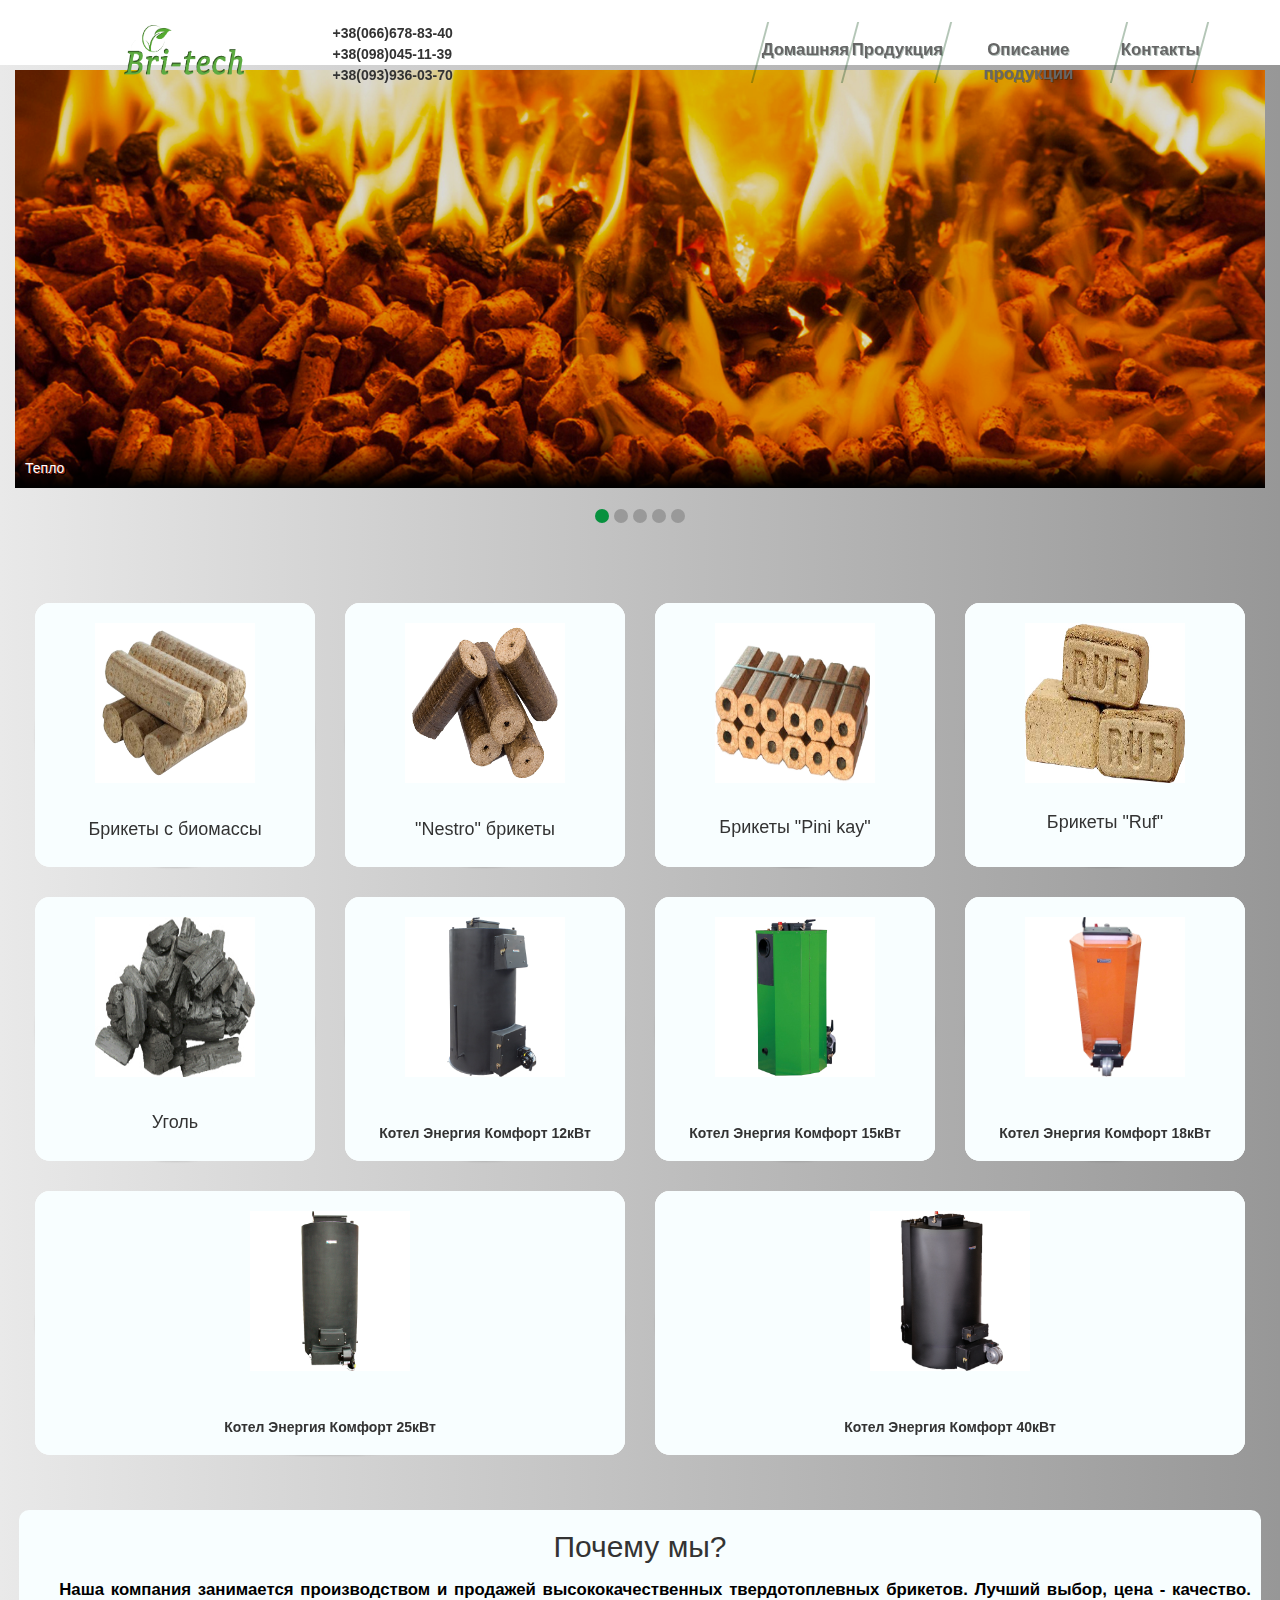
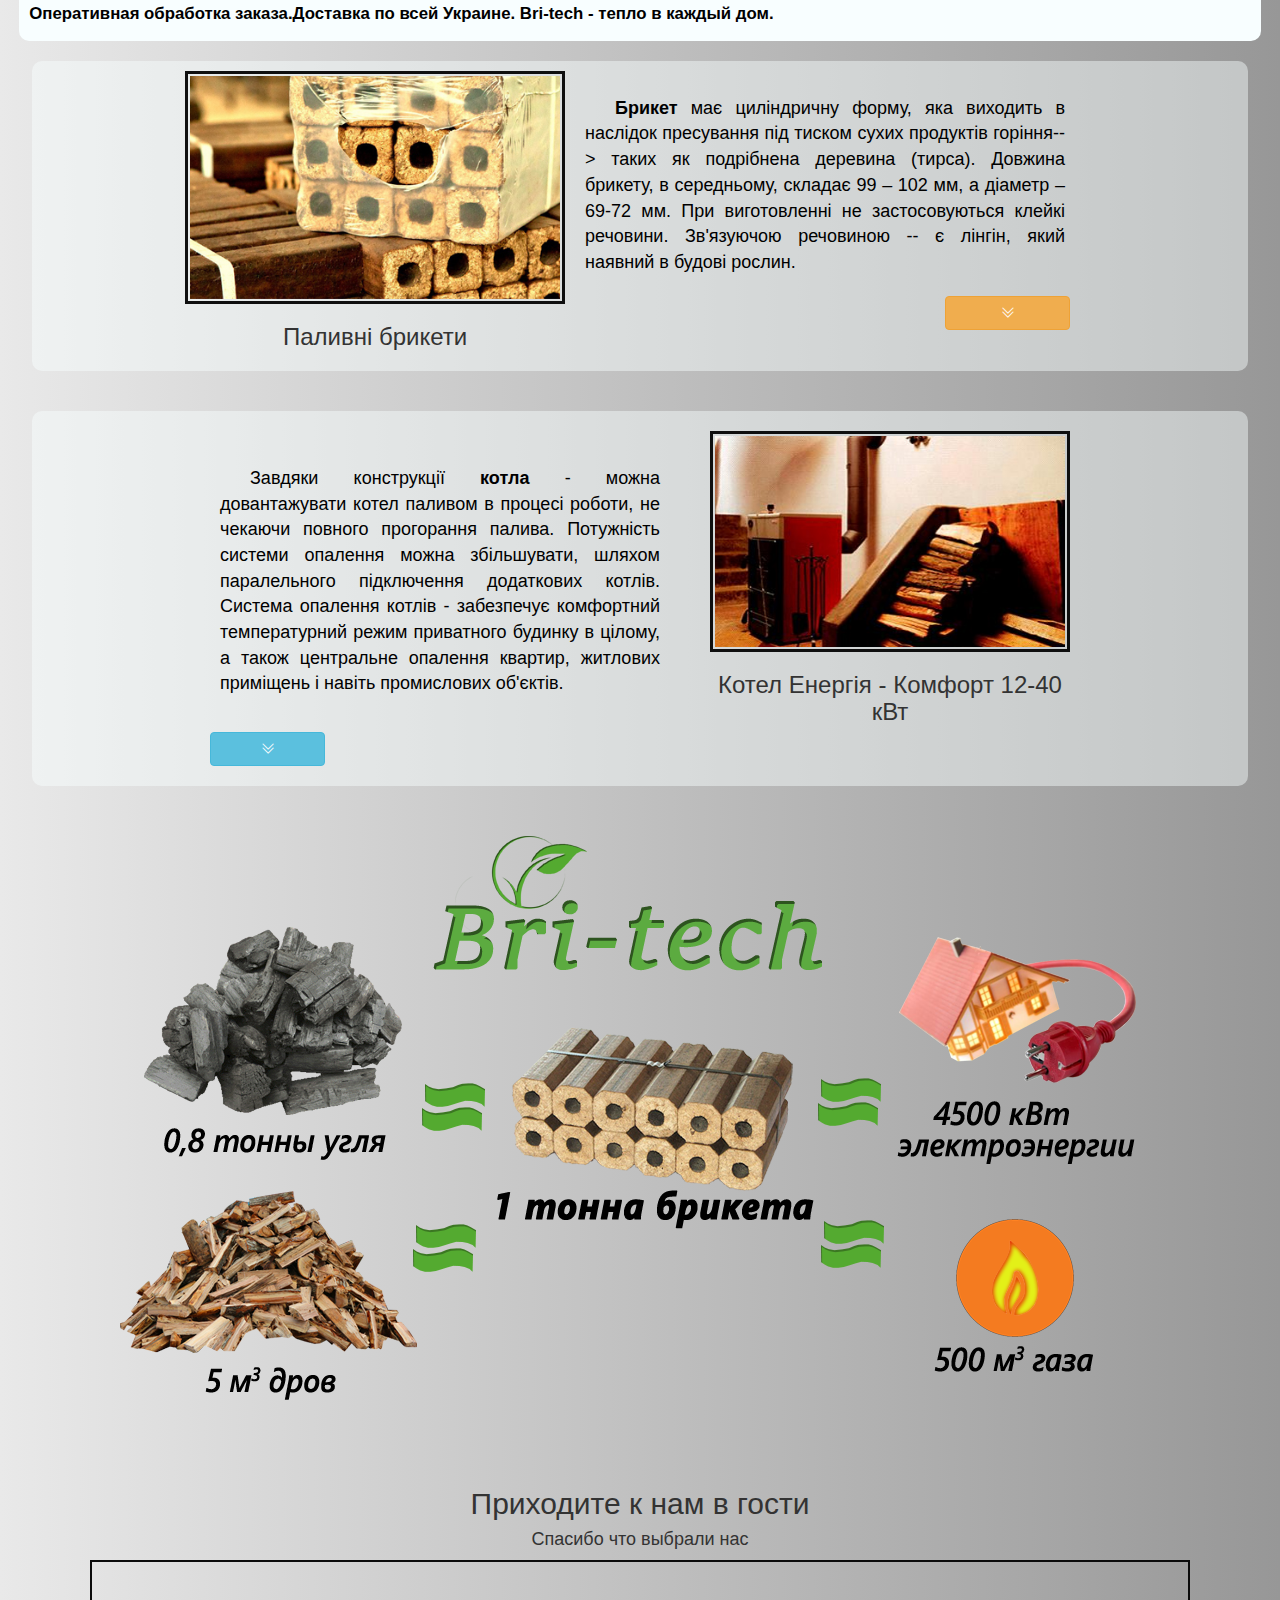
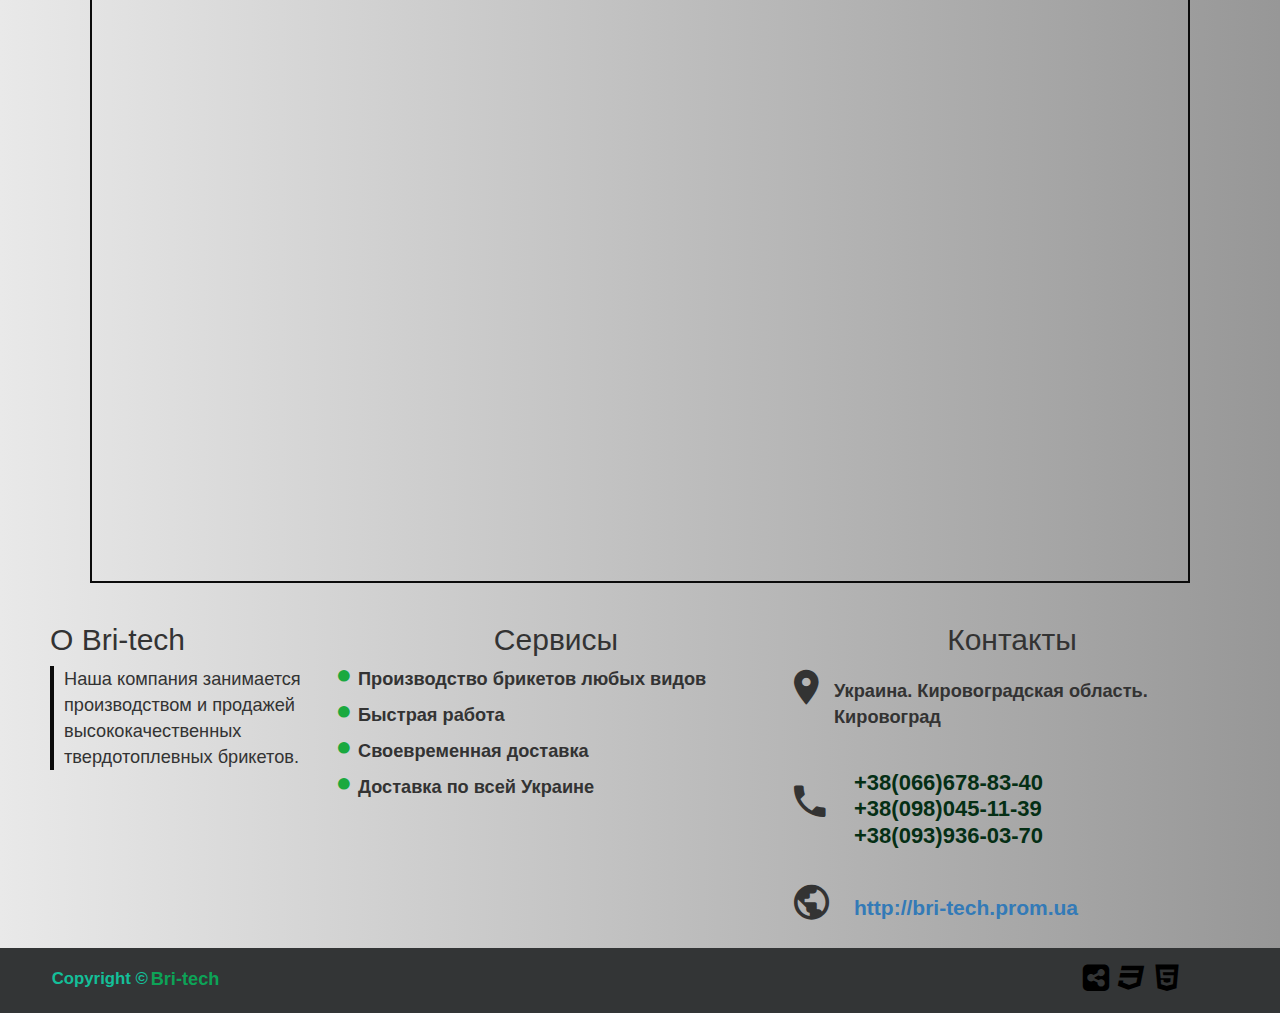
==== Bri-tech/Bri-tech/Main.html @ d2400238 "Add adaptive design" ====
<!DOCTYPE html>
<html lang="en">
<head>
    <meta charset="UTF-8">
    <title>Топливные брикеты Bri-tech</title>
    <link rel="shortcut icon" href="Images/icon.png" type="image/png">
	<meta name="viewport" content="width=device-width, initial-scale=1.0">
    <link rel="stylesheet" href="css/bootstrap.min.css"/>
    <link rel="stylesheet" href="css/Main.css"/>
    <link rel="stylesheet" href="darkassets/css/icons.css">
    <link rel="stylesheet" href="css/animate.min.css">
    <link rel="stylesheet" href="css/Slaiders.css">
    <script src="Scripts/jquery-3.1.0.min.js"></script>
    <script src="Scripts/jquery.easing.1.3.js"></script>
    <script src="Scripts/jquery.skitter.min.js"></script>
    <script src="Scripts/scripts.js" type="text/javascript"></script>


</head>
<body>
<div class="HeaderContainer" id="head">
    <div class="container Elements">
        <div class="logo col-lg-offset-1 col-md-offset-1  col-sm-offset-1 col-xs-3 col-sm-1 col-md-1 col-lg-1">
            <img src="Images/templatemo_logo.png" height="135" width="389"/>
        </div>
        <div class="PhoneNumb col-lg-offset-1 col-md-offset-1 col-xs-offset-1 col-sm-offset-2 col-xs-5 col-sm-5 col-md-2 col-lg-3">
            <p>+38(066)678-83-40</p>
            <p>+38(098)045-11-39</p>
            <p>+38(093)936-03-70</p>
        </div>
        <div class="Menu col-lg-offset-1 col-md-offset-1 col-sm-offset-1 col-xs-2 col-sm-2 col-md-5 col-lg-5">
            <section class="fancy">
                <nav id="fun1">
                    <ul>
                        <li><a href="#" title="Home" onclick="ShowScroll(head)">Домашняя</a></li>
                        <li><a href="#" title="Blog" onclick="ShowScroll(AllSalesObjects)">Продукция</a></li>
                        <li><a href="#" title="Work" onclick="ShowScroll(briketdescription)">Описание продукции</a></li>
                        <li><a href="#" title="Resources" onclick="ShowScroll(Contacts)">Контакты</a></li>
                    </ul>
                </nav>
            </section>
            <div class="minNavbar col-xs-offset-8 col-sm-offset-9">
                <i class="zmdi zmdi-menu"></i>
                <ul class="menu__drop">
                    <a href="#" title="Home" onclick="ShowScroll(head)">Домашняя</a>
                    <a href="#" title="Blog" onclick="ShowScroll(AllSalesObjects)">Продукция</a>
                    <a href="#" title="Work" onclick="ShowScroll(briketdescription)">Описание</a>
                    <a href="#" title="Resources" onclick="ShowScroll(Contacts)">Контакты</a>
                </ul>
            </div>
        </div>
    </div>
</div>
<div class="container">
    <div class="skitter skitter-large with-dots">
        <ul>
            <li>
                <a href="#cut">
                    <img src="Images/slider1.jpg" class="cut"/>
                </a>
                <div class="label_text">
                    <p>
                        Тепло
                    </p>
                </div>
            </li>
            <li>
                <a href="#swapBlocks">
                    <img src="Images/slider2.jpg"
                         class="swapBlocks"/>
                </a>
                <div class="label_text">
                    <p>
                        Экономия
                    </p>
                </div>
            </li>
            <li>
                <a href="#swapBarsBack">
                    <img src="Images/slider3.jpg" class="swapBarsBack"/>
                </a>
                <div class="label_text">
                    <p>
                        Качество
                    </p>
                </div>
            </li>
            <li>
                <a href="#swapBlocks">
                    <img src="Images/slider4.jpg"
                         class="cut"/>
                </a>
                <div class="label_text">
                    <p>
                        Вменяемая цена
                    </p>
                </div>
            </li>
            <li>
                <a href="#swapBarsBack">
                    <img src="Images/slider8.jpg" class="swapBarsBack"/>
                </a>
                <div class="label_text">
                    <p>
                        Своевременная доставка
                    </p>
                </div>
            </li>
        </ul>
    </div>
</div>
<div class="IconContainer fadeInDown animated" id="AllSalesObjects">
    <div class="IconPicture">
        <div class="ch-item">
            <div class="ch-info-wrap">
                <div class="ch-info">
                    <div class="ch-info-front">
                        <div class="Beforehover">
                            <div class="ImageS">
                                <img class="jpg" src="Images/bricks1.jpg"/></div>
                            <div class="TextS">
                                <h4>Брикеты с биомассы</h4>
                            </div>
                        </div>
                    </div>
                    <div class="ch-info-back">
                        <h3>Брикеты с биомассы</h3>
                        <p>Длина брикета - 150 мм. Диаметр - 50мм. Влажность - 13-14% Зольность - 3.5% Плотность - 1,2
                            тонн/м3 Теплотворная способность 1 кг - 4.6 кВт/час </p>
                    </div>
                </div>
            </div>
        </div>

    </div>
    <div class="IconPicture">
        <div class="ch-item">
            <div class="ch-info-wrap">
                <div class="ch-info">
                    <div class="ch-info-front">
                        <div class="Beforehover">
                            <div class="ImageS">
                                <img class="jpg" src="Images/bricks2.jpg"/></div>
                            <div class="TextS">
                                <h4>"Nestro" брикеты</h4>
                            </div>
                        </div>
                    </div>
                    <div class="ch-info-back">
                        <h3>"Nestro" брикеты</h3>
                        <p>Брикет древсный Нестро (Nestro) ДУБ 80 %, 20 % хвоя. Диаметр: 70 мм Длина: 5-20 см Зольность:
                            1,3 % Влажность: 8 % Теплота сгорания: 4300-5000 Ккал/кг Материал: Дерево (Дуб 80%, хвоя 20
                            %) Фасовка: мешки по 30 кг.</p>
                    </div>
                </div>
            </div>
        </div>
    </div>
    <div class="IconPicture">
        <div class="ch-item">
            <div class="ch-info-wrap">
                <div class="ch-info">
                    <div class="ch-info-front">
                        <div class="Beforehover">
                            <div class="ImageS">
                                <img class="jpg" src="Images/bricks3.jpg"/></div>
                            <div class="TextS">
                                <h4>Брикеты "Pini kay"</h4>
                            </div>
                        </div>
                    </div>
                    <div class="ch-info-back">
                        <h3>Брикеты Pini kay</h3>
                        <p>Брикет древсный пини-кей (pini-kay) Диаметр: 60 мм Длина: 15-20 см Зольность: 1 % Влажность:
                            7,3 % Теплота сгорания: 4500-5000 Ккал/кг Материал: Дерево (дуб+ясень) Фасовка: Поддон 910
                            кг</p>
                    </div>
                </div>
            </div>
        </div>
    </div>
    <div class="IconPicture">
        <div class="ch-item">
            <div class="ch-info-wrap">
                <div class="ch-info">
                    <div class="ch-info-front">
                        <div class="Beforehover">
                            <div class="ImageS">
                                <img class="jpg" src="Images/bricks4.jpg"/></div>
                            <div class="TextS">
                                <h4>Брикеты "Ruf"</h4>
                            </div>
                        </div>
                    </div>
                    <div class="ch-info-back">
                        <h3>Брикеты "Ruf"</h3>
                        <p>Топливный брикет RUF — евродрова («кирпичик»). Размеры: 155 x 65 x 105 мм. Влажность: 8-10%.
                            Зольность: менее 1%. Теплотворность: 4200 Ккал/кг.</p>
                    </div>
                </div>
            </div>
        </div>
    </div>
    <div class="IconPicture">
        <div class="ch-item">
            <div class="ch-info-wrap">
                <div class="ch-info">
                    <div class="ch-info-front">
                        <div class="Beforehover">
                            <div class="ImageS">
                                <img class="jpg" src="Images/bricks5.jpg"/></div>
                            <div class="TextS">
                                <h4>Уголь</h4>
                            </div>
                        </div>
                    </div>
                    <div class="ch-info-back">
                        <h3>Уголь</h3>
                        <p>Уголь антрацит по 30 кг.</p>
                    </div>
                </div>
            </div>
        </div>
    </div>
    <div class="IconPicture">
        <div class="ch-item">
            <div class="ch-info-wrap">
                <div class="ch-info">
                    <div class="ch-info-front">
                        <div class="Beforehover">
                            <div class="ImageS">
                                <img class="jpg" src="Images/bricks6.jpg"/></div>
                            <div class="TextS">
                                <h5 style="font-weight: 600">Котел Энергия Комфорт 12кВт</h5>
                            </div>
                        </div>
                    </div>
                    <div class="ch-info-back">
                        <h3>Котел Энергия Комфорт 12 кВт</h3>
                        <p>Cверх длительное горение на одной загрузке(до 20 суток). Непрерывность процесса горения при
                            дозагрузке топлива. Розжиг котла - один раз в сезон. Простота монтажа и обслуживания.
                            Электронное управление процессом горения.</p>
                    </div>
                </div>
            </div>
        </div>
    </div>
    <div class="IconPicture">
        <div class="ch-item">
            <div class="ch-info-wrap">
                <div class="ch-info">
                    <div class="ch-info-front">
                        <div class="Beforehover">
                            <div class="ImageS">
                                <img class="jpg" src="Images/bricks7.jpg"/></div>
                            <div class="TextS">
                                <h5 style="font-weight: 600">Котел Энергия Комфорт 15кВт</h5>
                            </div>
                        </div>
                    </div>
                    <div class="ch-info-back">
                        <h3>Котел Энергия Комфорт 15 кВт</h3>
                        <p>Cверх длительное горение на одной загрузке(до 20 суток). Непрерывность процесса горения при
                            дозагрузке топлива. Розжиг котла - один раз в сезон. Простота монтажа и обслуживания.
                            Электронное управление процессом горения.</p>
                    </div>
                </div>
            </div>
        </div>
    </div>
    <div class="IconPicture">
        <div class="ch-item">
            <div class="ch-info-wrap">
                <div class="ch-info">
                    <div class="ch-info-front">
                        <div class="Beforehover">
                            <div class="ImageS">
                                <img class="jpg" src="Images/bricks8.jpg"/></div>
                            <div class="TextS">
                                <h5 style="font-weight: 600">Котел Энергия Комфорт 18кВт</h5>
                            </div>
                        </div>
                    </div>
                    <div class="ch-info-back">
                        <h3>Котел Энергия Комфорт 18 кВт</h3>
                        <p>Cверх длительное горение на одной загрузке(до 20 суток). Непрерывность процесса горения при
                            дозагрузке топлива. Розжиг котла - один раз в сезон. Простота монтажа и обслуживания.
                            Электронное управление процессом горения.</p>
                    </div>
                </div>
            </div>
        </div>
    </div>
    <div class="IconPicture">
        <div class="ch-item">
            <div class="ch-info-wrap">
                <div class="ch-info">
                    <div class="ch-info-front">
                        <div class="Beforehover">
                            <div class="ImageS">
                                <img class="jpg" src="Images/bricks9.jpg"/></div>
                            <div class="TextS">
                                <h5 style="font-weight: 600">Котел Энергия Комфорт 25кВт</h5>
                            </div>
                        </div>
                    </div>
                    <div class="ch-info-back">
                        <h3>Котел Энергия Комфорт 25 кВт</h3>
                        <p>Cверх длительное горение на одной загрузке(до 20 суток). Непрерывность процесса горения при
                            дозагрузке топлива. Розжиг котла - один раз в сезон. Простота монтажа и обслуживания.
                            Электронное управление процессом горения.</p>
                    </div>
                </div>
            </div>
        </div>
    </div>
    <div class="IconPicture">
        <div class="ch-item">
            <div class="ch-info-wrap">
                <div class="ch-info">
                    <div class="ch-info-front">
                        <div class="Beforehover">
                            <div class="ImageS">
                                <img class="jpg" src="Images/bricks10.jpg"/></div>
                            <div class="TextS">
                                <h5 style="font-weight: 600">Котел Энергия Комфорт 40кВт</h5>
                            </div>
                        </div>
                    </div>
                    <div class="ch-info-back">
                        <h3>Котел Энергия Комфорт 40 кВт</h3>
                        <p>Cверх длительное горение на одной загрузке(до 20 суток). Непрерывность процесса горения при
                            дозагрузке топлива. Розжиг котла - один раз в сезон. Простота монтажа и обслуживания.
                            Электронное управление процессом горения.</p>
                    </div>
                </div>
            </div>
        </div>
    </div>
</div>
<div class="AboutUs fadeInDown animated">
    <h2 class="text-center">Почему мы?</h2>
    <p>Наша компания занимается производством и продажей высококачественных твердотоплевных брикетов.
        Лучший выбор, цена - качество.
        Оперативная обработка заказа.Доставка по всей Украине.
        Bri-tech - тепло в каждый дом. </p>
</div>
<div class="briketDescription" id="briketdescription">
    <div class="BriketsImage slideInUp animated">
        <img class="img-responsive details-phone" src="Images/DescriptionImage1.jpg" alt="">
        <h3 class="text-center">Паливні брикети</h3>
    </div>
    <div class="BriketsText slideInUp animated">
        <p><b>Брикет</b> має циліндричну форму, яка виходить в наслідок пресування під тиском сухих продуктів горіння-->
            таких як подрібнена деревина (тирса). Довжина брикету, в середньому, складає 99 – 102 мм, а діаметр – 69-72
            мм. При виготовленні не застосовуються клейкі речовини. Зв'язуючою речовиною -- є лінгін, який наявний в
            будові рослин.</p>
        <button class="btn btn-icon waves-effect waves-light btn-warning m-b-5 col-md-3 col-lg-3 col-xs-3 col-sm-3"
                id="View1" onclick="BrReadMore()"><i
                class="ti-angle-double-down"></i></button>
    </div>
    <div class="BriketsMoreText" id="briketsmoretext">

    </div>
</div>
<div class="boilerDescription" id="boilerdescription">
    <div class="boilerImage">
        <img class="img-responsive details-phone" src="Images/DescriptionImage2.jpg" alt="">
        <h3 class="text-center">Котел Енергія - Комфорт 12-40 кВт</h3>
    </div>
    <div class="boilerText">
        <p>Завдяки конструкції <b>котла</b> - можна довантажувати котел паливом в процесі роботи, не чекаючи повного
            прогорання палива. Потужність системи опалення можна збільшувати, шляхом паралельного підключення додаткових
            котлів. Система опалення котлів - забезпечує комфортний температурний режим приватного будинку в цілому,
            а також центральне опалення квартир, житлових приміщень і навіть промислових об'єктів.</p>
        <button class="btn btn-info btn-bordred waves-effect w-md waves-light m-b-5 col-md-3 col-lg-3 col-xs-3 col-sm-3"
                id="BlView1" onclick="BlReadMore()"><i
                class="ti-angle-double-down"></i></button>
    </div>

    <div class="boilerMoreText" id="boilersmoretext">

    </div>
</div>
<div class="BanerContainer">
    <div class="">
        <img class="img-responsive" src="Images/Bri-Banner.png"/>
    </div>
</div>
<!--<div class="VideoContainer">-->
<!--<div class="embed-responsive embed-responsive-4by3">-->
<!--<iframe class="YoutubeContainer embed-responsive-item" src="https://www.youtube.com/embed/JbCjSJobhzc" frameborder="0" allowfullscreen></iframe>-->
<!--</div>-->
<!--</div>-->
<div class="MapContainer">
    <h2 class="text-center" style="margin-top: 20px;">Приходите к нам в гости</h2>
    <h4 class="text-center"> Спасибо что выбрали нас
    </h4>
    <div class="map-responsive">
        <iframe src="https://www.google.com/maps/embed?pb=!1m21!1m12!1m3!1d1779.9159794539555!2d32.21254065268056!3d48.517573879280405!2m3!1f0!2f0!3f0!3m2!1i1024!2i768!4f13.1!4m6!3e6!4m0!4m3!3m2!1d48.5172758!2d32.213404499999996!5e1!3m2!1sru!2sua!4v1506023412705"
                width="600" height="450" frameborder="0" style="border:0" allowfullscreen></iframe>
    </div>
</div>
<div class="Contacts" id="Contacts">
    <div class="Ft1">
        <h2 class="text-left">О Bri-tech</h2>
        <p style="border-left: 4px solid #0b0b0b; padding-left: 10px; font-size: 1.3em">Наша компания занимается производством и
            продажей высококачественных твердотоплевных брикетов.</p>
    </div>
    <div class="Ft2">
        <h2 class="text-center">Сервисы</h2>
        <i class="zmdi zmdi-circle" style="color: #1aa93f"></i>
        <p class="Ft2Text">Производство брикетов любых видов</p>
        <i class="zmdi zmdi-circle" style="color: #1aa93f"></i>
        <p class="Ft2Text">Быстрая работа</p>
        <i class="zmdi zmdi-circle" style="color: #1aa93f"></i>
        <p class="Ft2Text">Своевременная доставка</p>
        <i class="zmdi zmdi-circle" style="color: #1aa93f"></i>
        <p class="Ft2Text">Доставка по всей Украине</p>
    </div>
    <div class="Ft3">
        <h2 class="text-center">Контакты</h2>
        <i class="zmdi zmdi-pin" style="font-size: 3em"></i>
        <p class="Ft3Text">Украина. Кировоградская область. Кировоград</p>
        <i class="zmdi zmdi-phone" style="font-size: 3em; margin-top: 40px;"></i>
        <p style=" font-weight: 700; font-size: 22px; color:#052f15;  margin-left: 60px; margin-top:-55px;"> +38(066)678-83-40 </p>
        <p style="font-weight: 700; font-size: 22px; color:#052f15;  margin-left: 60px; margin-top:-15px"> +38(098)045-11-39 </p>
        <p style="font-weight: 700; font-size: 22px; color:#052f15;  margin-left: 60px; margin-top:-15px"> +38(093)936-03-70 </p>
        <i class="zmdi zmdi-globe" style="font-size: 3em; margin-top: 20px;"></i><a href="http://bri-tech.prom.ua"><p
            class="Ft3Atag"> http://bri-tech.prom.ua</p></a>

    </div>
</div>
<div class="footer">
    <div class=" text-left col-md-offset-1 col-md-5 col-lg-offset-1 col-lg-5 col-sm-offset-1 col-sm-6 col-xs-offset-2 col-xs-5 ">
        <p class="FooterPtag"> Copyright © </p> <a href="http://bri-tech.kr.ua"><p
            class="FooterAtag"> Bri-tech</p></a>
    </div>
    <div class="FooterIcons col-md-offset-4 col-md-2 col-lg-offset-4 col-lg-2 col-sm-offset-2 col-sm-3 col-xs-5 ">
        <i class="ti-sharethis-alt"></i>
        <i class="ti-css3"></i>
        <i class="ti-html5"></i>
    </div>
</div>
</body>
</html>
---- Bri-tech/Bri-tech/css/Main.css ----
body {
    background: linear-gradient(-90deg, #979797, #e9e9e9); /* Standard syntax */
    background-repeat: no-repeat;
}

/*.SlaiderContainer{*/
/*display: flex;*/
/*margin: 10px auto;*/
/*max-width: 1200px;*/
/*}*/

/*Brickets list*/
.ch-item {
    width: 100%;
    height: 100%;
    border-radius: 50%;
    position: relative;
    box-shadow: 0 1px 2px rgba(0, 0, 0, 0.1);
    cursor: default;
}

.ch-info-wrap {
    width: 100%;
    height: 100%;
    border-radius: 15px;
    perspective: 800px;
    transition: all 0.4s ease-in-out;
    top: 20px;
    left: 20px;
    background: #f9f9f9;
}

.ch-info {
    display: flex;
    justify-content: center;
    flex-flow: column;
    flex: 1 1 100%;
    border-radius: 15px;
    width: 100%;
    padding: 0;
    height: 100%;
    -webkit-transition: all 0.4s ease-in-out;
    -moz-transition: all 0.4s ease-in-out;
    -o-transition: all 0.4s ease-in-out;
    -ms-transition: all 0.4s ease-in-out;
    transition: all 0.4s ease-in-out;
    -webkit-transform-style: preserve-3d;
    -moz-transform-style: preserve-3d;
    -o-transform-style: preserve-3d;
    -ms-transform-style: preserve-3d;
    transform-style: preserve-3d;

}

.ch-info > div {
    display: block;
    position: absolute;
    width: 100%;
    height: 100%;
    border-radius: 15px;
    background-position: center center;

    -webkit-backface-visibility: hidden;
    -moz-backface-visibility: hidden;
    -o-backface-visibility: hidden;
    -ms-backface-visibility: hidden;
    backface-visibility: hidden;
}

.ch-info .ch-info-back {
    -webkit-transform: rotate3d(0, 1, 0, 180deg);
    -moz-transform: rotate3d(0, 1, 0, 180deg);
    -o-transform: rotate3d(0, 1, 0, 180deg);
    -ms-transform: rotate3d(0, 1, 0, 180deg);
    transform: rotate3d(0, 1, 0, 180deg);

    background: #1aa93f;
}

.ch-info h3 {
    color: #fff;
    text-transform: uppercase;
    letter-spacing: 2px;
    font-size: 14px;
    margin: 0 15px;
    padding: 20px 0 0 0;
    height: 90px;
    font-family: 'Open Sans', Arial, sans-serif;
    text-shadow: 0 0 1px #fff,
    0 1px 2px rgba(0, 0, 0, 0.3);
}

.ch-info p {
    color: #fff;
    padding: 10px 5px;
    font-style: italic;
    margin: 0 30px;
    font-size: 14px;
    border-top: 1px solid rgba(255, 255, 255, 0.5);
}

.ch-info p a {
    display: block;
    color: #fff;
    color: rgba(255, 255, 255, 0.7);
    font-style: normal;
    font-weight: 700;
    text-transform: uppercase;
    font-size: 9px;
    letter-spacing: 1px;
    padding-top: 4px;
    visibility: hidden;
    visibility: visible;
    font-family: 'Open Sans', Arial, sans-serif;
}

.ch-info p a:hover {
    color: #fff222;
    color: rgba(255, 242, 34, 0.8);
}

.ch-item:hover .ch-info {
    -webkit-transform: rotate3d(0, 1, 0, -180deg);
    -moz-transform: rotate3d(0, 1, 0, -180deg);
    -o-tranmsform: rotate3d(0, 1, 0, -180deg);
    -ms-transform: rotate3d(0, 1, 0, -180deg);
    transform: rotate3d(0, 1, 0, -180deg);
}

/*brickets list end */
.VideoContainer {

    margin-top: 20px;
}

.BanerContainer {
    display: flex;
    flex-direction: row;
    justify-content: center;
    margin: 30px auto;
}

.YoutubeContainer {
    display: flex;
    flex-direction: row;
    justify-content: center;
    padding: 1% 15%;
    height: 50%;
    max-height: 50%;
}

/*IconContainer start*/
.IconContainer {
    display: flex;
    flex-direction: row;
    justify-content: center;
    align-items: flex-start;
    flex-wrap: wrap;
    max-width: 1400px;
    height: auto;
    margin: 20px auto;
    padding: 20px;
}

.IconPicture {
    display: flex;
    justify-content: center;
    flex-flow: column;
    flex: 1 1 255px;
    background-color: #f8feff;
    border-radius: 15px;
    width: 255px;
    padding: 0;
    margin: 15px;
    height: 264px;
}

.Beforehover {
    display: flex;
    justify-content: center;
    flex-flow: column;
    flex: 1 1 100%;
    background-color: #f8feff;
    border-radius: 15px;
    width: 100%;
    padding: 0;
    height: 100%;
}

.ImageS {
    display: flex;
    justify-content: center;
    flex-grow: 8;
    padding-top: 20px;

}

.jpg {
    max-width: 160px;
    max-height: 160px;
}

.TextS {
    display: flex;
    justify-content: center;
    flex-grow: 2;

}

/*IconContainer end*/
/*about container start*/
.AboutUs {
    margin: 20px auto;
    display: flex;
    justify-content: center;
    flex-flow: column;
    width: 97%;
    font-size: 1.2em;
    font-weight: 600;
    /*margin:20px auto;*/
    border-radius: 10px;
    background-color: #f8feff;
}

.AboutUs p {
    text-indent: 30px;
    padding: 5px 10px;
    color: black;
    text-align: justify;

}

/*about container end*/
/*Description container start*/
.briketDescription {
    /*position: relative;*/
    display: flex;
    flex-direction: row;
    justify-content: center;
    align-content:space-around;
    flex-wrap:wrap;
    width: 95%;
    margin: auto;
    /*height: auto;*/
    /*overflow: hidden;*/
    /*min-height: 15em;*/
    /*margin: 20px auto;*/
    border-radius: 10px;
    background-color: rgba(248, 254, 255, 0.45);
}

.BriketsImage{
    flex-basis: 400px;
    padding: 10px;
}
.BriketsImage img{
    padding: 2px;
    border: 3px solid #0f0f0f;
}
.BriketsText{
    flex-basis: 500px;

}
.BriketsMoveText{
    font-size: 1.2em;
    padding:10px 30px;
}
.BriketsMoveText button{
    float: right;
    margin: 10px 30px;  }
.BriketsText button{
    float: right;
    margin: -15px 5px 5px 5px;

}
.boilerDescription {
    /*position: relative;*/
    display: flex;
    flex-direction: row-reverse;
    justify-content: center;
    align-content:space-around;
    flex-wrap:wrap;
    width: 95%;
    margin: 40px auto;
    /*height: auto;*/
    /*overflow: hidden;*/
    /*min-height: 15em;*/
    /*margin: 20px auto;*/
    border-radius: 10px;
    background-color: rgba(248, 254, 255, 0.45);
}

.boilerImage{
    flex-basis: 400px;
    padding: 20px;
}
.boilerImage img{
    padding: 2px;
    border: 3px solid #0f0f0f;
}
.boilerText{
    padding: 20px;
    text-align: justify;
    flex-basis: 500px;

}
.boilerText p{
    font-size: 18px;
    color: #440c11;
    margin: 30px 0;
}
.boilerMoveText{
    font-size: 1.2em;
    padding:10px 30px;
}
.boilerMoveText button{
    float: right;
    margin: 10px 30px;  }
.boilerMoveText button{
    float: right;
    margin: -15px 5px 5px 5px;

}
.BriketsText p{
    font-size: 18px;
    color: #999999;
    margin: 30px 0;
}
/*.boilerMoveText p{*/
    /*font-size: 18px;*/
    /*color: #999999;*/
    /*margin: 30px 0;*/
/*}*/

.minimize {

    height: 55%;
    position: absolute;
    top: 0;
}

.briketDescription p {
    text-indent: 30px;
    padding: 5px 10px;
    color: black;
    text-align: justify;
}

.briketDescription {
    padding-right: 30px;
    font-weight: 400;
    text-align: justify;

}
.boilerDescription p {
    text-indent: 30px;
    padding: 5px 10px;
    color: black;
    text-align: justify;
}

.briketDescription {
    padding-right: 30px;
    font-weight: 400;
    text-align: justify;

}
.Title {
    font-weight: 700;
}

/*Description container end*/

.ButtonView {
    margin-left: 86%;
}

.Contacts {
    padding: 5px 40px;
    display: flex;
    flex-direction: row;
    flex-wrap: wrap;
    justify-content: center;
    flex: 1 1 100%;

}

.Ft1 {
    flex: 2 1 150px;
    margin: 10px;
}

.Ft2 {
    font-weight: 700;
    flex: 4 1 200px;
    margin: 10px;
}

.Ft3 {
    flex: 4 1 200px;
    margin: 10px;
}

.Ft2Text {
    font-size: 1.3em;
    margin-left: 20px;
    margin-top: -20px;
}

.Ft3Text {
    font-size: 1.3em;
    font-weight: 700;
    margin-left: 40px;
    margin-top: -30px;
}

.Ft3Atag {
    margin-left: 60px;
    margin-top: -30px;
    font-size: 1.5em;
    font-family: "Helvetica Neue", Helvetica, Arial, sans-serif;
    font-weight: 600;
}

/*Footer container start*/
.footer {
    width: 100%;
    height: 65px;
    background-color: #333536;
}
.FooterIcons{
    margin-top: 13px;
    color: #000000;
    font-size: 28px;
}
.FooterPtag{
    font-size: 1.2em;
    font-weight: 700;
    color: #14bf99;
    margin: 19px 0 0 -70px;
}
.FooterAtag{
    color: #0da357;
    font-weight: 800;
    font-size: 1.3em;
    margin: -25px 0 0 29px;
}
.FooterAtag:hover{
    transition: 0.5s;
    color: #0494e9;
}
.FooterAtag:not(hover){
    transition: 0.5s;
    color: #0da357;
}
/*footer container end */

/*MapContainer start*/
.MapContainer {
    padding: 5px 90px;
    /*background-color: #0da357;*/
    /*display: flex;*/
    /*flex-direction: row;*/
    /*justify-content: center;*/
    /*flex-wrap: wrap;*/
}

.map-responsive {
    border: 2px solid #0b0b0b;
    overflow: hidden;
    padding-bottom: 56.25%;
    position: relative;
    height: 0;
}

.map-responsive iframe {
    left: 0;
    top: 0;
    height: 100%;
    width: 100%;
    position: absolute;
}

/*MapContainer end*/

/*Menu bar start */
.minNavbar{
    margin-right: ;
    visibility: hidden;
    display: none;
}
.HeaderContainer {
    z-index: 999;
    position: fixed;
    top: 0;
    width: 100%;
    background-color: #ffffff;
    height: 65px;
}
.Elements{
    position: absolute;
    top: 0;
}
.PhoneNumb{
    margin-top: -2px;
    /*font-stretch: inherit;*/
    padding: 10px 5px;
    /*width: 250px;*/

}
.PhoneNumb p {
    font-family: "Cambria Math", sans-serif;
    line-height: 0.8;
    font-size: 1em;
    font-weight: 800;
}
.logo {
    padding: 5px;
}
.logo img{
    width: 120px;
    height: 50px;
}
.menu {
    background-color: coral;
}

.fancy {
    width: 90%;
}

.fancy ul {
    border-bottom: 1px solid #ccc;
    list-style: none;
    padding: 0;
}

.fancy li {
    background-image: linear-gradient(to bottom, transparent 50%, #a2d39c 50%, #a2d39c 95%, #7cc576 95%);
    background-size: 100% 200%;
    background-position: top center;
    color: #666;
    display: block;
    text-align: center;
    text-decoration: none;
    transition: all .25s ease-in-out;
}

.fancy li:hover {
    background-position: bottom center;
    color: rgba(0, 0, 0, 0.75);
}

.fancy li a {
    font-size: 120%;
    font-weight: 700;
    color: #666;
    text-shadow: 1px 1px rgba(8, 45, 30, 0.31);
    display: block;
    padding: 1.6rem 0;
    transition: all .25s ease-in-out;
}

[id^='fun'] ul {
    border: 0;
    top: 2px;
    height: 61px;
    display: flex;
    padding: 0 2rem;
    position: relative;
    left: -2rem;
    width: calc(100% + 4rem);
}

.fancy [id^='fun'] ul li {
    background-image: linear-gradient(to bottom, transparent 50%, #0bcb44 50%, #0ecb42 95%, #01a129 95%);
    flex: 1 1 auto;
}

.fancy [id^='fun'] ul li a:hover {
    color: #eee;
}

.fancy #fun1 ul li {
    border-left: 2px solid rgba(7, 67, 16, 0.3);
    transform: skew(-15deg);
}

.fancy #fun1 ul li:last-child {
    border-right: 2px solid rgba(7, 67, 16, 0.3);
}

.fancy #fun1 ul li a {
    transform: skew(15deg);
}

.fancy #fun2 li:hover {
    transform: scale(1.2);
}
.menu__drop{
    position: absolute;
    background-color: rgba(46, 46, 64, 0.6);
    margin-top: 10px;
    right: 0;
    opacity: 0;
    border-bottom-left-radius: 10px;
    border-top-left-radius:10px ;
    transition: 0.5s opacity;
}
.menu__drop a{
    margin-left: -20px;
    font-size: 0.7em;
    color: #ffffff;
    width: 120px;
    padding: 10px;
    display:block;
    border-bottom:1px solid #666;
    transition: 0.5s all;
}
.menu__drop a:last-child{
    border-bottom:1px solid #2e2e40;

}
.minNavbar:hover .menu__drop{
    opacity: 1;
}
/*Menu bar end*/

/*slider container start*/
.container {
    margin: 20px auto;
    width: 100%;

}

/*slider container end*/
@media (max-width: 801px) {
    .IconContainer {
        margin-top: -70px;
    }

    .IconPicture {
        margin: 20px 30px;
    }

    .ch-info p {
        font-size: 12px;
    }

    .MapContainer {
        padding: 10px;
    }
    .FooterAtag{
        margin: -27px 0 0 29px;
        font-size: 21px;}

}
@media (max-width: 915px) {
    .fancy{
        display: none;
        visibility: hidden;
    }
    .Menu{
        float: right;
        margin-top: 15px;
    }
    .minNavbar{
        right: 0;
        padding: 5px 10px;
        border-radius: 5px;
        border: 2px solid #0f0f0f;
        color: #0f0f0f;
        font-size: 24px;
        visibility: visible;
        display: inline;
    }
}
@media (max-width: 450px) {

    .PhoneNumb p{
        font-size: 0.8em;
    }
    .FooterPtag{
        font-size: 1.0em;
        margin: 19px 0 0 -62px;
    }
    .FooterAtag{
        font-size: 1.1em;
        margin: -21px 0 0 21px;
    }
    .BriketsMoveText{
        padding: 5px;
    }
}
---- Bri-tech/Bri-tech/darkassets/css/icons.css ----
@charset "UTF-8";
/*
Template Name: Adminto Dashboard
Author: CoderThemes
Email: coderthemes@gmail.com
File: Icons
*/
/*!
 *  Font Awesome 4.7.0 by @davegandy - http://fontawesome.io - @fontawesome
 *  License - http://fontawesome.io/license (Font: SIL OFL 1.1, CSS: MIT License)
 */
/* FONT PATH
 * -------------------------- */
@font-face {
  font-family: 'FontAwesome';
  src: url('../fonts/fontawesome-webfont3e6e.eot?v=4.7.0');
  src: url('../fonts/fontawesome-webfontd41d.eot?#iefix&v=4.7.0') format('embedded-opentype'), url('../fonts/fontawesome-webfont3e6e.woff2?v=4.7.0') format('woff2'), url('../fonts/fontawesome-webfont3e6e.woff?v=4.7.0') format('woff'), url('../fonts/fontawesome-webfont3e6e.ttf?v=4.7.0') format('truetype'), url('../fonts/fontawesome-webfont3e6e.svg?v=4.7.0#fontawesomeregular') format('svg');
  font-weight: normal;
  font-style: normal;
}
.fa {
  display: inline-block;
  font: normal normal normal 14px/1 FontAwesome;
  font-size: inherit;
  text-rendering: auto;
  -webkit-font-smoothing: antialiased;
  -moz-osx-font-smoothing: grayscale;
}
/* makes the font 33% larger relative to the icon container */
.fa-lg {
  font-size: 1.33333333em;
  line-height: 0.75em;
  vertical-align: -15%;
}
.fa-2x {
  font-size: 2em;
}
.fa-3x {
  font-size: 3em;
}
.fa-4x {
  font-size: 4em;
}
.fa-5x {
  font-size: 5em;
}
.fa-fw {
  width: 1.28571429em;
  text-align: center;
}
.fa-ul {
  padding-left: 0;
  margin-left: 2.14285714em;
  list-style-type: none;
}
.fa-ul > li {
  position: relative;
}
.fa-li {
  position: absolute;
  left: -2.14285714em;
  width: 2.14285714em;
  top: 0.14285714em;
  text-align: center;
}
.fa-li.fa-lg {
  left: -1.85714286em;
}
.fa-border {
  padding: .2em .25em .15em;
  border: solid 0.08em #eee;
  border-radius: .1em;
}
.fa-pull-left {
  float: left;
}
.fa-pull-right {
  float: right;
}
.fa.fa-pull-left {
  margin-right: .3em;
}
.fa.fa-pull-right {
  margin-left: .3em;
}
/* Deprecated as of 4.4.0 */
.pull-right {
  float: right;
}
.pull-left {
  float: left;
}
.fa.pull-left {
  margin-right: .3em;
}
.fa.pull-right {
  margin-left: .3em;
}
.fa-spin {
  -webkit-animation: fa-spin 2s infinite linear;
  animation: fa-spin 2s infinite linear;
}
.fa-pulse {
  -webkit-animation: fa-spin 1s infinite steps(8);
  animation: fa-spin 1s infinite steps(8);
}
@-webkit-keyframes fa-spin {
  0% {
    -webkit-transform: rotate(0deg);
    transform: rotate(0deg);
  }
  100% {
    -webkit-transform: rotate(359deg);
    transform: rotate(359deg);
  }
}
@keyframes fa-spin {
  0% {
    -webkit-transform: rotate(0deg);
    transform: rotate(0deg);
  }
  100% {
    -webkit-transform: rotate(359deg);
    transform: rotate(359deg);
  }
}
.fa-rotate-90 {
  -ms-filter: "progid:DXImageTransform.Microsoft.BasicImage(rotation=1)";
  -webkit-transform: rotate(90deg);
  -ms-transform: rotate(90deg);
  transform: rotate(90deg);
}
.fa-rotate-180 {
  -ms-filter: "progid:DXImageTransform.Microsoft.BasicImage(rotation=2)";
  -webkit-transform: rotate(180deg);
  -ms-transform: rotate(180deg);
  transform: rotate(180deg);
}
.fa-rotate-270 {
  -ms-filter: "progid:DXImageTransform.Microsoft.BasicImage(rotation=3)";
  -webkit-transform: rotate(270deg);
  -ms-transform: rotate(270deg);
  transform: rotate(270deg);
}
.fa-flip-horizontal {
  -ms-filter: "progid:DXImageTransform.Microsoft.BasicImage(rotation=0, mirror=1)";
  -webkit-transform: scale(-1, 1);
  -ms-transform: scale(-1, 1);
  transform: scale(-1, 1);
}
.fa-flip-vertical {
  -ms-filter: "progid:DXImageTransform.Microsoft.BasicImage(rotation=2, mirror=1)";
  -webkit-transform: scale(1, -1);
  -ms-transform: scale(1, -1);
  transform: scale(1, -1);
}
:root .fa-rotate-90,
:root .fa-rotate-180,
:root .fa-rotate-270,
:root .fa-flip-horizontal,
:root .fa-flip-vertical {
  filter: none;
}
.fa-stack {
  position: relative;
  display: inline-block;
  width: 2em;
  height: 2em;
  line-height: 2em;
  vertical-align: middle;
}
.fa-stack-1x,
.fa-stack-2x {
  position: absolute;
  left: 0;
  width: 100%;
  text-align: center;
}
.fa-stack-1x {
  line-height: inherit;
}
.fa-stack-2x {
  font-size: 2em;
}
.fa-inverse {
  color: #fff;
}
/* Font Awesome uses the Unicode Private Use Area (PUA) to ensure screen
   readers do not read off random characters that represent icons */
.fa-glass:before {
  content: "\f000";
}
.fa-music:before {
  content: "\f001";
}
.fa-search:before {
  content: "\f002";
}
.fa-envelope-o:before {
  content: "\f003";
}
.fa-heart:before {
  content: "\f004";
}
.fa-star:before {
  content: "\f005";
}
.fa-star-o:before {
  content: "\f006";
}
.fa-user:before {
  content: "\f007";
}
.fa-film:before {
  content: "\f008";
}
.fa-th-large:before {
  content: "\f009";
}
.fa-th:before {
  content: "\f00a";
}
.fa-th-list:before {
  content: "\f00b";
}
.fa-check:before {
  content: "\f00c";
}
.fa-remove:before,
.fa-close:before,
.fa-times:before {
  content: "\f00d";
}
.fa-search-plus:before {
  content: "\f00e";
}
.fa-search-minus:before {
  content: "\f010";
}
.fa-power-off:before {
  content: "\f011";
}
.fa-signal:before {
  content: "\f012";
}
.fa-gear:before,
.fa-cog:before {
  content: "\f013";
}
.fa-trash-o:before {
  content: "\f014";
}
.fa-home:before {
  content: "\f015";
}
.fa-file-o:before {
  content: "\f016";
}
.fa-clock-o:before {
  content: "\f017";
}
.fa-road:before {
  content: "\f018";
}
.fa-download:before {
  content: "\f019";
}
.fa-arrow-circle-o-down:before {
  content: "\f01a";
}
.fa-arrow-circle-o-up:before {
  content: "\f01b";
}
.fa-inbox:before {
  content: "\f01c";
}
.fa-play-circle-o:before {
  content: "\f01d";
}
.fa-rotate-right:before,
.fa-repeat:before {
  content: "\f01e";
}
.fa-refresh:before {
  content: "\f021";
}
.fa-list-alt:before {
  content: "\f022";
}
.fa-lock:before {
  content: "\f023";
}
.fa-flag:before {
  content: "\f024";
}
.fa-headphones:before {
  content: "\f025";
}
.fa-volume-off:before {
  content: "\f026";
}
.fa-volume-down:before {
  content: "\f027";
}
.fa-volume-up:before {
  content: "\f028";
}
.fa-qrcode:before {
  content: "\f029";
}
.fa-barcode:before {
  content: "\f02a";
}
.fa-tag:before {
  content: "\f02b";
}
.fa-tags:before {
  content: "\f02c";
}
.fa-book:before {
  content: "\f02d";
}
.fa-bookmark:before {
  content: "\f02e";
}
.fa-print:before {
  content: "\f02f";
}
.fa-camera:before {
  content: "\f030";
}
.fa-font:before {
  content: "\f031";
}
.fa-bold:before {
  content: "\f032";
}
.fa-italic:before {
  content: "\f033";
}
.fa-text-height:before {
  content: "\f034";
}
.fa-text-width:before {
  content: "\f035";
}
.fa-align-left:before {
  content: "\f036";
}
.fa-align-center:before {
  content: "\f037";
}
.fa-align-right:before {
  content: "\f038";
}
.fa-align-justify:before {
  content: "\f039";
}
.fa-list:before {
  content: "\f03a";
}
.fa-dedent:before,
.fa-outdent:before {
  content: "\f03b";
}
.fa-indent:before {
  content: "\f03c";
}
.fa-video-camera:before {
  content: "\f03d";
}
.fa-photo:before,
.fa-image:before,
.fa-picture-o:before {
  content: "\f03e";
}
.fa-pencil:before {
  content: "\f040";
}
.fa-map-marker:before {
  content: "\f041";
}
.fa-adjust:before {
  content: "\f042";
}
.fa-tint:before {
  content: "\f043";
}
.fa-edit:before,
.fa-pencil-square-o:before {
  content: "\f044";
}
.fa-share-square-o:before {
  content: "\f045";
}
.fa-check-square-o:before {
  content: "\f046";
}
.fa-arrows:before {
  content: "\f047";
}
.fa-step-backward:before {
  content: "\f048";
}
.fa-fast-backward:before {
  content: "\f049";
}
.fa-backward:before {
  content: "\f04a";
}
.fa-play:before {
  content: "\f04b";
}
.fa-pause:before {
  content: "\f04c";
}
.fa-stop:before {
  content: "\f04d";
}
.fa-forward:before {
  content: "\f04e";
}
.fa-fast-forward:before {
  content: "\f050";
}
.fa-step-forward:before {
  content: "\f051";
}
.fa-eject:before {
  content: "\f052";
}
.fa-chevron-left:before {
  content: "\f053";
}
.fa-chevron-right:before {
  content: "\f054";
}
.fa-plus-circle:before {
  content: "\f055";
}
.fa-minus-circle:before {
  content: "\f056";
}
.fa-times-circle:before {
  content: "\f057";
}
.fa-check-circle:before {
  content: "\f058";
}
.fa-question-circle:before {
  content: "\f059";
}
.fa-info-circle:before {
  content: "\f05a";
}
.fa-crosshairs:before {
  content: "\f05b";
}
.fa-times-circle-o:before {
  content: "\f05c";
}
.fa-check-circle-o:before {
  content: "\f05d";
}
.fa-ban:before {
  content: "\f05e";
}
.fa-arrow-left:before {
  content: "\f060";
}
.fa-arrow-right:before {
  content: "\f061";
}
.fa-arrow-up:before {
  content: "\f062";
}
.fa-arrow-down:before {
  content: "\f063";
}
.fa-mail-forward:before,
.fa-share:before {
  content: "\f064";
}
.fa-expand:before {
  content: "\f065";
}
.fa-compress:before {
  content: "\f066";
}
.fa-plus:before {
  content: "\f067";
}
.fa-minus:before {
  content: "\f068";
}
.fa-asterisk:before {
  content: "\f069";
}
.fa-exclamation-circle:before {
  content: "\f06a";
}
.fa-gift:before {
  content: "\f06b";
}
.fa-leaf:before {
  content: "\f06c";
}
.fa-fire:before {
  content: "\f06d";
}
.fa-eye:before {
  content: "\f06e";
}
.fa-eye-slash:before {
  content: "\f070";
}
.fa-warning:before,
.fa-exclamation-triangle:before {
  content: "\f071";
}
.fa-plane:before {
  content: "\f072";
}
.fa-calendar:before {
  content: "\f073";
}
.fa-random:before {
  content: "\f074";
}
.fa-comment:before {
  content: "\f075";
}
.fa-magnet:before {
  content: "\f076";
}
.fa-chevron-up:before {
  content: "\f077";
}
.fa-chevron-down:before {
  content: "\f078";
}
.fa-retweet:before {
  content: "\f079";
}
.fa-shopping-cart:before {
  content: "\f07a";
}
.fa-folder:before {
  content: "\f07b";
}
.fa-folder-open:before {
  content: "\f07c";
}
.fa-arrows-v:before {
  content: "\f07d";
}
.fa-arrows-h:before {
  content: "\f07e";
}
.fa-bar-chart-o:before,
.fa-bar-chart:before {
  content: "\f080";
}
.fa-twitter-square:before {
  content: "\f081";
}
.fa-facebook-square:before {
  content: "\f082";
}
.fa-camera-retro:before {
  content: "\f083";
}
.fa-key:before {
  content: "\f084";
}
.fa-gears:before,
.fa-cogs:before {
  content: "\f085";
}
.fa-comments:before {
  content: "\f086";
}
.fa-thumbs-o-up:before {
  content: "\f087";
}
.fa-thumbs-o-down:before {
  content: "\f088";
}
.fa-star-half:before {
  content: "\f089";
}
.fa-heart-o:before {
  content: "\f08a";
}
.fa-sign-out:before {
  content: "\f08b";
}
.fa-linkedin-square:before {
  content: "\f08c";
}
.fa-thumb-tack:before {
  content: "\f08d";
}
.fa-external-link:before {
  content: "\f08e";
}
.fa-sign-in:before {
  content: "\f090";
}
.fa-trophy:before {
  content: "\f091";
}
.fa-github-square:before {
  content: "\f092";
}
.fa-upload:before {
  content: "\f093";
}
.fa-lemon-o:before {
  content: "\f094";
}
.fa-phone:before {
  content: "\f095";
}
.fa-square-o:before {
  content: "\f096";
}
.fa-bookmark-o:before {
  content: "\f097";
}
.fa-phone-square:before {
  content: "\f098";
}
.fa-twitter:before {
  content: "\f099";
}
.fa-facebook-f:before,
.fa-facebook:before {
  content: "\f09a";
}
.fa-github:before {
  content: "\f09b";
}
.fa-unlock:before {
  content: "\f09c";
}
.fa-credit-card:before {
  content: "\f09d";
}
.fa-feed:before,
.fa-rss:before {
  content: "\f09e";
}
.fa-hdd-o:before {
  content: "\f0a0";
}
.fa-bullhorn:before {
  content: "\f0a1";
}
.fa-bell:before {
  content: "\f0f3";
}
.fa-certificate:before {
  content: "\f0a3";
}
.fa-hand-o-right:before {
  content: "\f0a4";
}
.fa-hand-o-left:before {
  content: "\f0a5";
}
.fa-hand-o-up:before {
  content: "\f0a6";
}
.fa-hand-o-down:before {
  content: "\f0a7";
}
.fa-arrow-circle-left:before {
  content: "\f0a8";
}
.fa-arrow-circle-right:before {
  content: "\f0a9";
}
.fa-arrow-circle-up:before {
  content: "\f0aa";
}
.fa-arrow-circle-down:before {
  content: "\f0ab";
}
.fa-globe:before {
  content: "\f0ac";
}
.fa-wrench:before {
  content: "\f0ad";
}
.fa-tasks:before {
  content: "\f0ae";
}
.fa-filter:before {
  content: "\f0b0";
}
.fa-briefcase:before {
  content: "\f0b1";
}
.fa-arrows-alt:before {
  content: "\f0b2";
}
.fa-group:before,
.fa-users:before {
  content: "\f0c0";
}
.fa-chain:before,
.fa-link:before {
  content: "\f0c1";
}
.fa-cloud:before {
  content: "\f0c2";
}
.fa-flask:before {
  content: "\f0c3";
}
.fa-cut:before,
.fa-scissors:before {
  content: "\f0c4";
}
.fa-copy:before,
.fa-files-o:before {
  content: "\f0c5";
}
.fa-paperclip:before {
  content: "\f0c6";
}
.fa-save:before,
.fa-floppy-o:before {
  content: "\f0c7";
}
.fa-square:before {
  content: "\f0c8";
}
.fa-navicon:before,
.fa-reorder:before,
.fa-bars:before {
  content: "\f0c9";
}
.fa-list-ul:before {
  content: "\f0ca";
}
.fa-list-ol:before {
  content: "\f0cb";
}
.fa-strikethrough:before {
  content: "\f0cc";
}
.fa-underline:before {
  content: "\f0cd";
}
.fa-table:before {
  content: "\f0ce";
}
.fa-magic:before {
  content: "\f0d0";
}
.fa-truck:before {
  content: "\f0d1";
}
.fa-pinterest:before {
  content: "\f0d2";
}
.fa-pinterest-square:before {
  content: "\f0d3";
}
.fa-google-plus-square:before {
  content: "\f0d4";
}
.fa-google-plus:before {
  content: "\f0d5";
}
.fa-money:before {
  content: "\f0d6";
}
.fa-caret-down:before {
  content: "\f0d7";
}
.fa-caret-up:before {
  content: "\f0d8";
}
.fa-caret-left:before {
  content: "\f0d9";
}
.fa-caret-right:before {
  content: "\f0da";
}
.fa-columns:before {
  content: "\f0db";
}
.fa-unsorted:before,
.fa-sort:before {
  content: "\f0dc";
}
.fa-sort-down:before,
.fa-sort-desc:before {
  content: "\f0dd";
}
.fa-sort-up:before,
.fa-sort-asc:before {
  content: "\f0de";
}
.fa-envelope:before {
  content: "\f0e0";
}
.fa-linkedin:before {
  content: "\f0e1";
}
.fa-rotate-left:before,
.fa-undo:before {
  content: "\f0e2";
}
.fa-legal:before,
.fa-gavel:before {
  content: "\f0e3";
}
.fa-dashboard:before,
.fa-tachometer:before {
  content: "\f0e4";
}
.fa-comment-o:before {
  content: "\f0e5";
}
.fa-comments-o:before {
  content: "\f0e6";
}
.fa-flash:before,
.fa-bolt:before {
  content: "\f0e7";
}
.fa-sitemap:before {
  content: "\f0e8";
}
.fa-umbrella:before {
  content: "\f0e9";
}
.fa-paste:before,
.fa-clipboard:before {
  content: "\f0ea";
}
.fa-lightbulb-o:before {
  content: "\f0eb";
}
.fa-exchange:before {
  content: "\f0ec";
}
.fa-cloud-download:before {
  content: "\f0ed";
}
.fa-cloud-upload:before {
  content: "\f0ee";
}
.fa-user-md:before {
  content: "\f0f0";
}
.fa-stethoscope:before {
  content: "\f0f1";
}
.fa-suitcase:before {
  content: "\f0f2";
}
.fa-bell-o:before {
  content: "\f0a2";
}
.fa-coffee:before {
  content: "\f0f4";
}
.fa-cutlery:before {
  content: "\f0f5";
}
.fa-file-text-o:before {
  content: "\f0f6";
}
.fa-building-o:before {
  content: "\f0f7";
}
.fa-hospital-o:before {
  content: "\f0f8";
}
.fa-ambulance:before {
  content: "\f0f9";
}
.fa-medkit:before {
  content: "\f0fa";
}
.fa-fighter-jet:before {
  content: "\f0fb";
}
.fa-beer:before {
  content: "\f0fc";
}
.fa-h-square:before {
  content: "\f0fd";
}
.fa-plus-square:before {
  content: "\f0fe";
}
.fa-angle-double-left:before {
  content: "\f100";
}
.fa-angle-double-right:before {
  content: "\f101";
}
.fa-angle-double-up:before {
  content: "\f102";
}
.fa-angle-double-down:before {
  content: "\f103";
}
.fa-angle-left:before {
  content: "\f104";
}
.fa-angle-right:before {
  content: "\f105";
}
.fa-angle-up:before {
  content: "\f106";
}
.fa-angle-down:before {
  content: "\f107";
}
.fa-desktop:before {
  content: "\f108";
}
.fa-laptop:before {
  content: "\f109";
}
.fa-tablet:before {
  content: "\f10a";
}
.fa-mobile-phone:before,
.fa-mobile:before {
  content: "\f10b";
}
.fa-circle-o:before {
  content: "\f10c";
}
.fa-quote-left:before {
  content: "\f10d";
}
.fa-quote-right:before {
  content: "\f10e";
}
.fa-spinner:before {
  content: "\f110";
}
.fa-circle:before {
  content: "\f111";
}
.fa-mail-reply:before,
.fa-reply:before {
  content: "\f112";
}
.fa-github-alt:before {
  content: "\f113";
}
.fa-folder-o:before {
  content: "\f114";
}
.fa-folder-open-o:before {
  content: "\f115";
}
.fa-smile-o:before {
  content: "\f118";
}
.fa-frown-o:before {
  content: "\f119";
}
.fa-meh-o:before {
  content: "\f11a";
}
.fa-gamepad:before {
  content: "\f11b";
}
.fa-keyboard-o:before {
  content: "\f11c";
}
.fa-flag-o:before {
  content: "\f11d";
}
.fa-flag-checkered:before {
  content: "\f11e";
}
.fa-terminal:before {
  content: "\f120";
}
.fa-code:before {
  content: "\f121";
}
.fa-mail-reply-all:before,
.fa-reply-all:before {
  content: "\f122";
}
.fa-star-half-empty:before,
.fa-star-half-full:before,
.fa-star-half-o:before {
  content: "\f123";
}
.fa-location-arrow:before {
  content: "\f124";
}
.fa-crop:before {
  content: "\f125";
}
.fa-code-fork:before {
  content: "\f126";
}
.fa-unlink:before,
.fa-chain-broken:before {
  content: "\f127";
}
.fa-question:before {
  content: "\f128";
}
.fa-info:before {
  content: "\f129";
}
.fa-exclamation:before {
  content: "\f12a";
}
.fa-superscript:before {
  content: "\f12b";
}
.fa-subscript:before {
  content: "\f12c";
}
.fa-eraser:before {
  content: "\f12d";
}
.fa-puzzle-piece:before {
  content: "\f12e";
}
.fa-microphone:before {
  content: "\f130";
}
.fa-microphone-slash:before {
  content: "\f131";
}
.fa-shield:before {
  content: "\f132";
}
.fa-calendar-o:before {
  content: "\f133";
}
.fa-fire-extinguisher:before {
  content: "\f134";
}
.fa-rocket:before {
  content: "\f135";
}
.fa-maxcdn:before {
  content: "\f136";
}
.fa-chevron-circle-left:before {
  content: "\f137";
}
.fa-chevron-circle-right:before {
  content: "\f138";
}
.fa-chevron-circle-up:before {
  content: "\f139";
}
.fa-chevron-circle-down:before {
  content: "\f13a";
}
.fa-html5:before {
  content: "\f13b";
}
.fa-css3:before {
  content: "\f13c";
}
.fa-anchor:before {
  content: "\f13d";
}
.fa-unlock-alt:before {
  content: "\f13e";
}
.fa-bullseye:before {
  content: "\f140";
}
.fa-ellipsis-h:before {
  content: "\f141";
}
.fa-ellipsis-v:before {
  content: "\f142";
}
.fa-rss-square:before {
  content: "\f143";
}
.fa-play-circle:before {
  content: "\f144";
}
.fa-ticket:before {
  content: "\f145";
}
.fa-minus-square:before {
  content: "\f146";
}
.fa-minus-square-o:before {
  content: "\f147";
}
.fa-level-up:before {
  content: "\f148";
}
.fa-level-down:before {
  content: "\f149";
}
.fa-check-square:before {
  content: "\f14a";
}
.fa-pencil-square:before {
  content: "\f14b";
}
.fa-external-link-square:before {
  content: "\f14c";
}
.fa-share-square:before {
  content: "\f14d";
}
.fa-compass:before {
  content: "\f14e";
}
.fa-toggle-down:before,
.fa-caret-square-o-down:before {
  content: "\f150";
}
.fa-toggle-up:before,
.fa-caret-square-o-up:before {
  content: "\f151";
}
.fa-toggle-right:before,
.fa-caret-square-o-right:before {
  content: "\f152";
}
.fa-euro:before,
.fa-eur:before {
  content: "\f153";
}
.fa-gbp:before {
  content: "\f154";
}
.fa-dollar:before,
.fa-usd:before {
  content: "\f155";
}
.fa-rupee:before,
.fa-inr:before {
  content: "\f156";
}
.fa-cny:before,
.fa-rmb:before,
.fa-yen:before,
.fa-jpy:before {
  content: "\f157";
}
.fa-ruble:before,
.fa-rouble:before,
.fa-rub:before {
  content: "\f158";
}
.fa-won:before,
.fa-krw:before {
  content: "\f159";
}
.fa-bitcoin:before,
.fa-btc:before {
  content: "\f15a";
}
.fa-file:before {
  content: "\f15b";
}
.fa-file-text:before {
  content: "\f15c";
}
.fa-sort-alpha-asc:before {
  content: "\f15d";
}
.fa-sort-alpha-desc:before {
  content: "\f15e";
}
.fa-sort-amount-asc:before {
  content: "\f160";
}
.fa-sort-amount-desc:before {
  content: "\f161";
}
.fa-sort-numeric-asc:before {
  content: "\f162";
}
.fa-sort-numeric-desc:before {
  content: "\f163";
}
.fa-thumbs-up:before {
  content: "\f164";
}
.fa-thumbs-down:before {
  content: "\f165";
}
.fa-youtube-square:before {
  content: "\f166";
}
.fa-youtube:before {
  content: "\f167";
}
.fa-xing:before {
  content: "\f168";
}
.fa-xing-square:before {
  content: "\f169";
}
.fa-youtube-play:before {
  content: "\f16a";
}
.fa-dropbox:before {
  content: "\f16b";
}
.fa-stack-overflow:before {
  content: "\f16c";
}
.fa-instagram:before {
  content: "\f16d";
}
.fa-flickr:before {
  content: "\f16e";
}
.fa-adn:before {
  content: "\f170";
}
.fa-bitbucket:before {
  content: "\f171";
}
.fa-bitbucket-square:before {
  content: "\f172";
}
.fa-tumblr:before {
  content: "\f173";
}
.fa-tumblr-square:before {
  content: "\f174";
}
.fa-long-arrow-down:before {
  content: "\f175";
}
.fa-long-arrow-up:before {
  content: "\f176";
}
.fa-long-arrow-left:before {
  content: "\f177";
}
.fa-long-arrow-right:before {
  content: "\f178";
}
.fa-apple:before {
  content: "\f179";
}
.fa-windows:before {
  content: "\f17a";
}
.fa-android:before {
  content: "\f17b";
}
.fa-linux:before {
  content: "\f17c";
}
.fa-dribbble:before {
  content: "\f17d";
}
.fa-skype:before {
  content: "\f17e";
}
.fa-foursquare:before {
  content: "\f180";
}
.fa-trello:before {
  content: "\f181";
}
.fa-female:before {
  content: "\f182";
}
.fa-male:before {
  content: "\f183";
}
.fa-gittip:before,
.fa-gratipay:before {
  content: "\f184";
}
.fa-sun-o:before {
  content: "\f185";
}
.fa-moon-o:before {
  content: "\f186";
}
.fa-archive:before {
  content: "\f187";
}
.fa-bug:before {
  content: "\f188";
}
.fa-vk:before {
  content: "\f189";
}
.fa-weibo:before {
  content: "\f18a";
}
.fa-renren:before {
  content: "\f18b";
}
.fa-pagelines:before {
  content: "\f18c";
}
.fa-stack-exchange:before {
  content: "\f18d";
}
.fa-arrow-circle-o-right:before {
  content: "\f18e";
}
.fa-arrow-circle-o-left:before {
  content: "\f190";
}
.fa-toggle-left:before,
.fa-caret-square-o-left:before {
  content: "\f191";
}
.fa-dot-circle-o:before {
  content: "\f192";
}
.fa-wheelchair:before {
  content: "\f193";
}
.fa-vimeo-square:before {
  content: "\f194";
}
.fa-turkish-lira:before,
.fa-try:before {
  content: "\f195";
}
.fa-plus-square-o:before {
  content: "\f196";
}
.fa-space-shuttle:before {
  content: "\f197";
}
.fa-slack:before {
  content: "\f198";
}
.fa-envelope-square:before {
  content: "\f199";
}
.fa-wordpress:before {
  content: "\f19a";
}
.fa-openid:before {
  content: "\f19b";
}
.fa-institution:before,
.fa-bank:before,
.fa-university:before {
  content: "\f19c";
}
.fa-mortar-board:before,
.fa-graduation-cap:before {
  content: "\f19d";
}
.fa-yahoo:before {
  content: "\f19e";
}
.fa-google:before {
  content: "\f1a0";
}
.fa-reddit:before {
  content: "\f1a1";
}
.fa-reddit-square:before {
  content: "\f1a2";
}
.fa-stumbleupon-circle:before {
  content: "\f1a3";
}
.fa-stumbleupon:before {
  content: "\f1a4";
}
.fa-delicious:before {
  content: "\f1a5";
}
.fa-digg:before {
  content: "\f1a6";
}
.fa-pied-piper-pp:before {
  content: "\f1a7";
}
.fa-pied-piper-alt:before {
  content: "\f1a8";
}
.fa-drupal:before {
  content: "\f1a9";
}
.fa-joomla:before {
  content: "\f1aa";
}
.fa-language:before {
  content: "\f1ab";
}
.fa-fax:before {
  content: "\f1ac";
}
.fa-building:before {
  content: "\f1ad";
}
.fa-child:before {
  content: "\f1ae";
}
.fa-paw:before {
  content: "\f1b0";
}
.fa-spoon:before {
  content: "\f1b1";
}
.fa-cube:before {
  content: "\f1b2";
}
.fa-cubes:before {
  content: "\f1b3";
}
.fa-behance:before {
  content: "\f1b4";
}
.fa-behance-square:before {
  content: "\f1b5";
}
.fa-steam:before {
  content: "\f1b6";
}
.fa-steam-square:before {
  content: "\f1b7";
}
.fa-recycle:before {
  content: "\f1b8";
}
.fa-automobile:before,
.fa-car:before {
  content: "\f1b9";
}
.fa-cab:before,
.fa-taxi:before {
  content: "\f1ba";
}
.fa-tree:before {
  content: "\f1bb";
}
.fa-spotify:before {
  content: "\f1bc";
}
.fa-deviantart:before {
  content: "\f1bd";
}
.fa-soundcloud:before {
  content: "\f1be";
}
.fa-database:before {
  content: "\f1c0";
}
.fa-file-pdf-o:before {
  content: "\f1c1";
}
.fa-file-word-o:before {
  content: "\f1c2";
}
.fa-file-excel-o:before {
  content: "\f1c3";
}
.fa-file-powerpoint-o:before {
  content: "\f1c4";
}
.fa-file-photo-o:before,
.fa-file-picture-o:before,
.fa-file-image-o:before {
  content: "\f1c5";
}
.fa-file-zip-o:before,
.fa-file-archive-o:before {
  content: "\f1c6";
}
.fa-file-sound-o:before,
.fa-file-audio-o:before {
  content: "\f1c7";
}
.fa-file-movie-o:before,
.fa-file-video-o:before {
  content: "\f1c8";
}
.fa-file-code-o:before {
  content: "\f1c9";
}
.fa-vine:before {
  content: "\f1ca";
}
.fa-codepen:before {
  content: "\f1cb";
}
.fa-jsfiddle:before {
  content: "\f1cc";
}
.fa-life-bouy:before,
.fa-life-buoy:before,
.fa-life-saver:before,
.fa-support:before,
.fa-life-ring:before {
  content: "\f1cd";
}
.fa-circle-o-notch:before {
  content: "\f1ce";
}
.fa-ra:before,
.fa-resistance:before,
.fa-rebel:before {
  content: "\f1d0";
}
.fa-ge:before,
.fa-empire:before {
  content: "\f1d1";
}
.fa-git-square:before {
  content: "\f1d2";
}
.fa-git:before {
  content: "\f1d3";
}
.fa-y-combinator-square:before,
.fa-yc-square:before,
.fa-hacker-news:before {
  content: "\f1d4";
}
.fa-tencent-weibo:before {
  content: "\f1d5";
}
.fa-qq:before {
  content: "\f1d6";
}
.fa-wechat:before,
.fa-weixin:before {
  content: "\f1d7";
}
.fa-send:before,
.fa-paper-plane:before {
  content: "\f1d8";
}
.fa-send-o:before,
.fa-paper-plane-o:before {
  content: "\f1d9";
}
.fa-history:before {
  content: "\f1da";
}
.fa-circle-thin:before {
  content: "\f1db";
}
.fa-header:before {
  content: "\f1dc";
}
.fa-paragraph:before {
  content: "\f1dd";
}
.fa-sliders:before {
  content: "\f1de";
}
.fa-share-alt:before {
  content: "\f1e0";
}
.fa-share-alt-square:before {
  content: "\f1e1";
}
.fa-bomb:before {
  content: "\f1e2";
}
.fa-soccer-ball-o:before,
.fa-futbol-o:before {
  content: "\f1e3";
}
.fa-tty:before {
  content: "\f1e4";
}
.fa-binoculars:before {
  content: "\f1e5";
}
.fa-plug:before {
  content: "\f1e6";
}
.fa-slideshare:before {
  content: "\f1e7";
}
.fa-twitch:before {
  content: "\f1e8";
}
.fa-yelp:before {
  content: "\f1e9";
}
.fa-newspaper-o:before {
  content: "\f1ea";
}
.fa-wifi:before {
  content: "\f1eb";
}
.fa-calculator:before {
  content: "\f1ec";
}
.fa-paypal:before {
  content: "\f1ed";
}
.fa-google-wallet:before {
  content: "\f1ee";
}
.fa-cc-visa:before {
  content: "\f1f0";
}
.fa-cc-mastercard:before {
  content: "\f1f1";
}
.fa-cc-discover:before {
  content: "\f1f2";
}
.fa-cc-amex:before {
  content: "\f1f3";
}
.fa-cc-paypal:before {
  content: "\f1f4";
}
.fa-cc-stripe:before {
  content: "\f1f5";
}
.fa-bell-slash:before {
  content: "\f1f6";
}
.fa-bell-slash-o:before {
  content: "\f1f7";
}
.fa-trash:before {
  content: "\f1f8";
}
.fa-copyright:before {
  content: "\f1f9";
}
.fa-at:before {
  content: "\f1fa";
}
.fa-eyedropper:before {
  content: "\f1fb";
}
.fa-paint-brush:before {
  content: "\f1fc";
}
.fa-birthday-cake:before {
  content: "\f1fd";
}
.fa-area-chart:before {
  content: "\f1fe";
}
.fa-pie-chart:before {
  content: "\f200";
}
.fa-line-chart:before {
  content: "\f201";
}
.fa-lastfm:before {
  content: "\f202";
}
.fa-lastfm-square:before {
  content: "\f203";
}
.fa-toggle-off:before {
  content: "\f204";
}
.fa-toggle-on:before {
  content: "\f205";
}
.fa-bicycle:before {
  content: "\f206";
}
.fa-bus:before {
  content: "\f207";
}
.fa-ioxhost:before {
  content: "\f208";
}
.fa-angellist:before {
  content: "\f209";
}
.fa-cc:before {
  content: "\f20a";
}
.fa-shekel:before,
.fa-sheqel:before,
.fa-ils:before {
  content: "\f20b";
}
.fa-meanpath:before {
  content: "\f20c";
}
.fa-buysellads:before {
  content: "\f20d";
}
.fa-connectdevelop:before {
  content: "\f20e";
}
.fa-dashcube:before {
  content: "\f210";
}
.fa-forumbee:before {
  content: "\f211";
}
.fa-leanpub:before {
  content: "\f212";
}
.fa-sellsy:before {
  content: "\f213";
}
.fa-shirtsinbulk:before {
  content: "\f214";
}
.fa-simplybuilt:before {
  content: "\f215";
}
.fa-skyatlas:before {
  content: "\f216";
}
.fa-cart-plus:before {
  content: "\f217";
}
.fa-cart-arrow-down:before {
  content: "\f218";
}
.fa-diamond:before {
  content: "\f219";
}
.fa-ship:before {
  content: "\f21a";
}
.fa-user-secret:before {
  content: "\f21b";
}
.fa-motorcycle:before {
  content: "\f21c";
}
.fa-street-view:before {
  content: "\f21d";
}
.fa-heartbeat:before {
  content: "\f21e";
}
.fa-venus:before {
  content: "\f221";
}
.fa-mars:before {
  content: "\f222";
}
.fa-mercury:before {
  content: "\f223";
}
.fa-intersex:before,
.fa-transgender:before {
  content: "\f224";
}
.fa-transgender-alt:before {
  content: "\f225";
}
.fa-venus-double:before {
  content: "\f226";
}
.fa-mars-double:before {
  content: "\f227";
}
.fa-venus-mars:before {
  content: "\f228";
}
.fa-mars-stroke:before {
  content: "\f229";
}
.fa-mars-stroke-v:before {
  content: "\f22a";
}
.fa-mars-stroke-h:before {
  content: "\f22b";
}
.fa-neuter:before {
  content: "\f22c";
}
.fa-genderless:before {
  content: "\f22d";
}
.fa-facebook-official:before {
  content: "\f230";
}
.fa-pinterest-p:before {
  content: "\f231";
}
.fa-whatsapp:before {
  content: "\f232";
}
.fa-server:before {
  content: "\f233";
}
.fa-user-plus:before {
  content: "\f234";
}
.fa-user-times:before {
  content: "\f235";
}
.fa-hotel:before,
.fa-bed:before {
  content: "\f236";
}
.fa-viacoin:before {
  content: "\f237";
}
.fa-train:before {
  content: "\f238";
}
.fa-subway:before {
  content: "\f239";
}
.fa-medium:before {
  content: "\f23a";
}
.fa-yc:before,
.fa-y-combinator:before {
  content: "\f23b";
}
.fa-optin-monster:before {
  content: "\f23c";
}
.fa-opencart:before {
  content: "\f23d";
}
.fa-expeditedssl:before {
  content: "\f23e";
}
.fa-battery-4:before,
.fa-battery:before,
.fa-battery-full:before {
  content: "\f240";
}
.fa-battery-3:before,
.fa-battery-three-quarters:before {
  content: "\f241";
}
.fa-battery-2:before,
.fa-battery-half:before {
  content: "\f242";
}
.fa-battery-1:before,
.fa-battery-quarter:before {
  content: "\f243";
}
.fa-battery-0:before,
.fa-battery-empty:before {
  content: "\f244";
}
.fa-mouse-pointer:before {
  content: "\f245";
}
.fa-i-cursor:before {
  content: "\f246";
}
.fa-object-group:before {
  content: "\f247";
}
.fa-object-ungroup:before {
  content: "\f248";
}
.fa-sticky-note:before {
  content: "\f249";
}
.fa-sticky-note-o:before {
  content: "\f24a";
}
.fa-cc-jcb:before {
  content: "\f24b";
}
.fa-cc-diners-club:before {
  content: "\f24c";
}
.fa-clone:before {
  content: "\f24d";
}
.fa-balance-scale:before {
  content: "\f24e";
}
.fa-hourglass-o:before {
  content: "\f250";
}
.fa-hourglass-1:before,
.fa-hourglass-start:before {
  content: "\f251";
}
.fa-hourglass-2:before,
.fa-hourglass-half:before {
  content: "\f252";
}
.fa-hourglass-3:before,
.fa-hourglass-end:before {
  content: "\f253";
}
.fa-hourglass:before {
  content: "\f254";
}
.fa-hand-grab-o:before,
.fa-hand-rock-o:before {
  content: "\f255";
}
.fa-hand-stop-o:before,
.fa-hand-paper-o:before {
  content: "\f256";
}
.fa-hand-scissors-o:before {
  content: "\f257";
}
.fa-hand-lizard-o:before {
  content: "\f258";
}
.fa-hand-spock-o:before {
  content: "\f259";
}
.fa-hand-pointer-o:before {
  content: "\f25a";
}
.fa-hand-peace-o:before {
  content: "\f25b";
}
.fa-trademark:before {
  content: "\f25c";
}
.fa-registered:before {
  content: "\f25d";
}
.fa-creative-commons:before {
  content: "\f25e";
}
.fa-gg:before {
  content: "\f260";
}
.fa-gg-circle:before {
  content: "\f261";
}
.fa-tripadvisor:before {
  content: "\f262";
}
.fa-odnoklassniki:before {
  content: "\f263";
}
.fa-odnoklassniki-square:before {
  content: "\f264";
}
.fa-get-pocket:before {
  content: "\f265";
}
.fa-wikipedia-w:before {
  content: "\f266";
}
.fa-safari:before {
  content: "\f267";
}
.fa-chrome:before {
  content: "\f268";
}
.fa-firefox:before {
  content: "\f269";
}
.fa-opera:before {
  content: "\f26a";
}
.fa-internet-explorer:before {
  content: "\f26b";
}
.fa-tv:before,
.fa-television:before {
  content: "\f26c";
}
.fa-contao:before {
  content: "\f26d";
}
.fa-500px:before {
  content: "\f26e";
}
.fa-amazon:before {
  content: "\f270";
}
.fa-calendar-plus-o:before {
  content: "\f271";
}
.fa-calendar-minus-o:before {
  content: "\f272";
}
.fa-calendar-times-o:before {
  content: "\f273";
}
.fa-calendar-check-o:before {
  content: "\f274";
}
.fa-industry:before {
  content: "\f275";
}
.fa-map-pin:before {
  content: "\f276";
}
.fa-map-signs:before {
  content: "\f277";
}
.fa-map-o:before {
  content: "\f278";
}
.fa-map:before {
  content: "\f279";
}
.fa-commenting:before {
  content: "\f27a";
}
.fa-commenting-o:before {
  content: "\f27b";
}
.fa-houzz:before {
  content: "\f27c";
}
.fa-vimeo:before {
  content: "\f27d";
}
.fa-black-tie:before {
  content: "\f27e";
}
.fa-fonticons:before {
  content: "\f280";
}
.fa-reddit-alien:before {
  content: "\f281";
}
.fa-edge:before {
  content: "\f282";
}
.fa-credit-card-alt:before {
  content: "\f283";
}
.fa-codiepie:before {
  content: "\f284";
}
.fa-modx:before {
  content: "\f285";
}
.fa-fort-awesome:before {
  content: "\f286";
}
.fa-usb:before {
  content: "\f287";
}
.fa-product-hunt:before {
  content: "\f288";
}
.fa-mixcloud:before {
  content: "\f289";
}
.fa-scribd:before {
  content: "\f28a";
}
.fa-pause-circle:before {
  content: "\f28b";
}
.fa-pause-circle-o:before {
  content: "\f28c";
}
.fa-stop-circle:before {
  content: "\f28d";
}
.fa-stop-circle-o:before {
  content: "\f28e";
}
.fa-shopping-bag:before {
  content: "\f290";
}
.fa-shopping-basket:before {
  content: "\f291";
}
.fa-hashtag:before {
  content: "\f292";
}
.fa-bluetooth:before {
  content: "\f293";
}
.fa-bluetooth-b:before {
  content: "\f294";
}
.fa-percent:before {
  content: "\f295";
}
.fa-gitlab:before {
  content: "\f296";
}
.fa-wpbeginner:before {
  content: "\f297";
}
.fa-wpforms:before {
  content: "\f298";
}
.fa-envira:before {
  content: "\f299";
}
.fa-universal-access:before {
  content: "\f29a";
}
.fa-wheelchair-alt:before {
  content: "\f29b";
}
.fa-question-circle-o:before {
  content: "\f29c";
}
.fa-blind:before {
  content: "\f29d";
}
.fa-audio-description:before {
  content: "\f29e";
}
.fa-volume-control-phone:before {
  content: "\f2a0";
}
.fa-braille:before {
  content: "\f2a1";
}
.fa-assistive-listening-systems:before {
  content: "\f2a2";
}
.fa-asl-interpreting:before,
.fa-american-sign-language-interpreting:before {
  content: "\f2a3";
}
.fa-deafness:before,
.fa-hard-of-hearing:before,
.fa-deaf:before {
  content: "\f2a4";
}
.fa-glide:before {
  content: "\f2a5";
}
.fa-glide-g:before {
  content: "\f2a6";
}
.fa-signing:before,
.fa-sign-language:before {
  content: "\f2a7";
}
.fa-low-vision:before {
  content: "\f2a8";
}
.fa-viadeo:before {
  content: "\f2a9";
}
.fa-viadeo-square:before {
  content: "\f2aa";
}
.fa-snapchat:before {
  content: "\f2ab";
}
.fa-snapchat-ghost:before {
  content: "\f2ac";
}
.fa-snapchat-square:before {
  content: "\f2ad";
}
.fa-pied-piper:before {
  content: "\f2ae";
}
.fa-first-order:before {
  content: "\f2b0";
}
.fa-yoast:before {
  content: "\f2b1";
}
.fa-themeisle:before {
  content: "\f2b2";
}
.fa-google-plus-circle:before,
.fa-google-plus-official:before {
  content: "\f2b3";
}
.fa-fa:before,
.fa-font-awesome:before {
  content: "\f2b4";
}
.fa-handshake-o:before {
  content: "\f2b5";
}
.fa-envelope-open:before {
  content: "\f2b6";
}
.fa-envelope-open-o:before {
  content: "\f2b7";
}
.fa-linode:before {
  content: "\f2b8";
}
.fa-address-book:before {
  content: "\f2b9";
}
.fa-address-book-o:before {
  content: "\f2ba";
}
.fa-vcard:before,
.fa-address-card:before {
  content: "\f2bb";
}
.fa-vcard-o:before,
.fa-address-card-o:before {
  content: "\f2bc";
}
.fa-user-circle:before {
  content: "\f2bd";
}
.fa-user-circle-o:before {
  content: "\f2be";
}
.fa-user-o:before {
  content: "\f2c0";
}
.fa-id-badge:before {
  content: "\f2c1";
}
.fa-drivers-license:before,
.fa-id-card:before {
  content: "\f2c2";
}
.fa-drivers-license-o:before,
.fa-id-card-o:before {
  content: "\f2c3";
}
.fa-quora:before {
  content: "\f2c4";
}
.fa-free-code-camp:before {
  content: "\f2c5";
}
.fa-telegram:before {
  content: "\f2c6";
}
.fa-thermometer-4:before,
.fa-thermometer:before,
.fa-thermometer-full:before {
  content: "\f2c7";
}
.fa-thermometer-3:before,
.fa-thermometer-three-quarters:before {
  content: "\f2c8";
}
.fa-thermometer-2:before,
.fa-thermometer-half:before {
  content: "\f2c9";
}
.fa-thermometer-1:before,
.fa-thermometer-quarter:before {
  content: "\f2ca";
}
.fa-thermometer-0:before,
.fa-thermometer-empty:before {
  content: "\f2cb";
}
.fa-shower:before {
  content: "\f2cc";
}
.fa-bathtub:before,
.fa-s15:before,
.fa-bath:before {
  content: "\f2cd";
}
.fa-podcast:before {
  content: "\f2ce";
}
.fa-window-maximize:before {
  content: "\f2d0";
}
.fa-window-minimize:before {
  content: "\f2d1";
}
.fa-window-restore:before {
  content: "\f2d2";
}
.fa-times-rectangle:before,
.fa-window-close:before {
  content: "\f2d3";
}
.fa-times-rectangle-o:before,
.fa-window-close-o:before {
  content: "\f2d4";
}
.fa-bandcamp:before {
  content: "\f2d5";
}
.fa-grav:before {
  content: "\f2d6";
}
.fa-etsy:before {
  content: "\f2d7";
}
.fa-imdb:before {
  content: "\f2d8";
}
.fa-ravelry:before {
  content: "\f2d9";
}
.fa-eercast:before {
  content: "\f2da";
}
.fa-microchip:before {
  content: "\f2db";
}
.fa-snowflake-o:before {
  content: "\f2dc";
}
.fa-superpowers:before {
  content: "\f2dd";
}
.fa-wpexplorer:before {
  content: "\f2de";
}
.fa-meetup:before {
  content: "\f2e0";
}
.sr-only {
  position: absolute;
  width: 1px;
  height: 1px;
  padding: 0;
  margin: -1px;
  overflow: hidden;
  clip: rect(0, 0, 0, 0);
  border: 0;
}
.sr-only-focusable:active,
.sr-only-focusable:focus {
  position: static;
  width: auto;
  height: auto;
  margin: 0;
  overflow: visible;
  clip: auto;
}
@font-face {
  font-family: 'themify';
  src: url('../fonts/themify9f24.eot?-fvbane');
  src: url('../fonts/themifyd41d.eot?#iefix-fvbane') format('embedded-opentype'), url('../fonts/themify9f24.woff?-fvbane') format('woff'), url('../fonts/themify9f24.ttf?-fvbane') format('truetype'), url('../fonts/themify9f24.svg?-fvbane#themify') format('svg');
  font-weight: normal;
  font-style: normal;
}
[class^="ti-"],
[class*=" ti-"] {
  font-family: 'themify';
  speak: none;
  font-style: normal;
  font-weight: normal;
  font-variant: normal;
  text-transform: none;
  line-height: 1;
  /* Better Font Rendering =========== */
  -webkit-font-smoothing: antialiased;
  -moz-osx-font-smoothing: grayscale;
}
.ti-wand:before {
  content: "\e600";
}
.ti-volume:before {
  content: "\e601";
}
.ti-user:before {
  content: "\e602";
}
.ti-unlock:before {
  content: "\e603";
}
.ti-unlink:before {
  content: "\e604";
}
.ti-trash:before {
  content: "\e605";
}
.ti-thought:before {
  content: "\e606";
}
.ti-target:before {
  content: "\e607";
}
.ti-tag:before {
  content: "\e608";
}
.ti-tablet:before {
  content: "\e609";
}
.ti-star:before {
  content: "\e60a";
}
.ti-spray:before {
  content: "\e60b";
}
.ti-signal:before {
  content: "\e60c";
}
.ti-shopping-cart:before {
  content: "\e60d";
}
.ti-shopping-cart-full:before {
  content: "\e60e";
}
.ti-settings:before {
  content: "\e60f";
}
.ti-search:before {
  content: "\e610";
}
.ti-zoom-in:before {
  content: "\e611";
}
.ti-zoom-out:before {
  content: "\e612";
}
.ti-cut:before {
  content: "\e613";
}
.ti-ruler:before {
  content: "\e614";
}
.ti-ruler-pencil:before {
  content: "\e615";
}
.ti-ruler-alt:before {
  content: "\e616";
}
.ti-bookmark:before {
  content: "\e617";
}
.ti-bookmark-alt:before {
  content: "\e618";
}
.ti-reload:before {
  content: "\e619";
}
.ti-plus:before {
  content: "\e61a";
}
.ti-pin:before {
  content: "\e61b";
}
.ti-pencil:before {
  content: "\e61c";
}
.ti-pencil-alt:before {
  content: "\e61d";
}
.ti-paint-roller:before {
  content: "\e61e";
}
.ti-paint-bucket:before {
  content: "\e61f";
}
.ti-na:before {
  content: "\e620";
}
.ti-mobile:before {
  content: "\e621";
}
.ti-minus:before {
  content: "\e622";
}
.ti-medall:before {
  content: "\e623";
}
.ti-medall-alt:before {
  content: "\e624";
}
.ti-marker:before {
  content: "\e625";
}
.ti-marker-alt:before {
  content: "\e626";
}
.ti-arrow-up:before {
  content: "\e627";
}
.ti-arrow-right:before {
  content: "\e628";
}
.ti-arrow-left:before {
  content: "\e629";
}
.ti-arrow-down:before {
  content: "\e62a";
}
.ti-lock:before {
  content: "\e62b";
}
.ti-location-arrow:before {
  content: "\e62c";
}
.ti-link:before {
  content: "\e62d";
}
.ti-layout:before {
  content: "\e62e";
}
.ti-layers:before {
  content: "\e62f";
}
.ti-layers-alt:before {
  content: "\e630";
}
.ti-key:before {
  content: "\e631";
}
.ti-import:before {
  content: "\e632";
}
.ti-image:before {
  content: "\e633";
}
.ti-heart:before {
  content: "\e634";
}
.ti-heart-broken:before {
  content: "\e635";
}
.ti-hand-stop:before {
  content: "\e636";
}
.ti-hand-open:before {
  content: "\e637";
}
.ti-hand-drag:before {
  content: "\e638";
}
.ti-folder:before {
  content: "\e639";
}
.ti-flag:before {
  content: "\e63a";
}
.ti-flag-alt:before {
  content: "\e63b";
}
.ti-flag-alt-2:before {
  content: "\e63c";
}
.ti-eye:before {
  content: "\e63d";
}
.ti-export:before {
  content: "\e63e";
}
.ti-exchange-vertical:before {
  content: "\e63f";
}
.ti-desktop:before {
  content: "\e640";
}
.ti-cup:before {
  content: "\e641";
}
.ti-crown:before {
  content: "\e642";
}
.ti-comments:before {
  content: "\e643";
}
.ti-comment:before {
  content: "\e644";
}
.ti-comment-alt:before {
  content: "\e645";
}
.ti-close:before {
  content: "\e646";
}
.ti-clip:before {
  content: "\e647";
}
.ti-angle-up:before {
  content: "\e648";
}
.ti-angle-right:before {
  content: "\e649";
}
.ti-angle-left:before {
  content: "\e64a";
}
.ti-angle-down:before {
  content: "\e64b";
}
.ti-check:before {
  content: "\e64c";
}
.ti-check-box:before {
  content: "\e64d";
}
.ti-camera:before {
  content: "\e64e";
}
.ti-announcement:before {
  content: "\e64f";
}
.ti-brush:before {
  content: "\e650";
}
.ti-briefcase:before {
  content: "\e651";
}
.ti-bolt:before {
  content: "\e652";
}
.ti-bolt-alt:before {
  content: "\e653";
}
.ti-blackboard:before {
  content: "\e654";
}
.ti-bag:before {
  content: "\e655";
}
.ti-move:before {
  content: "\e656";
}
.ti-arrows-vertical:before {
  content: "\e657";
}
.ti-arrows-horizontal:before {
  content: "\e658";
}
.ti-fullscreen:before {
  content: "\e659";
}
.ti-arrow-top-right:before {
  content: "\e65a";
}
.ti-arrow-top-left:before {
  content: "\e65b";
}
.ti-arrow-circle-up:before {
  content: "\e65c";
}
.ti-arrow-circle-right:before {
  content: "\e65d";
}
.ti-arrow-circle-left:before {
  content: "\e65e";
}
.ti-arrow-circle-down:before {
  content: "\e65f";
}
.ti-angle-double-up:before {
  content: "\e660";
}
.ti-angle-double-right:before {
  content: "\e661";
}
.ti-angle-double-left:before {
  content: "\e662";
}
.ti-angle-double-down:before {
  content: "\e663";
}
.ti-zip:before {
  content: "\e664";
}
.ti-world:before {
  content: "\e665";
}
.ti-wheelchair:before {
  content: "\e666";
}
.ti-view-list:before {
  content: "\e667";
}
.ti-view-list-alt:before {
  content: "\e668";
}
.ti-view-grid:before {
  content: "\e669";
}
.ti-uppercase:before {
  content: "\e66a";
}
.ti-upload:before {
  content: "\e66b";
}
.ti-underline:before {
  content: "\e66c";
}
.ti-truck:before {
  content: "\e66d";
}
.ti-timer:before {
  content: "\e66e";
}
.ti-ticket:before {
  content: "\e66f";
}
.ti-thumb-up:before {
  content: "\e670";
}
.ti-thumb-down:before {
  content: "\e671";
}
.ti-text:before {
  content: "\e672";
}
.ti-stats-up:before {
  content: "\e673";
}
.ti-stats-down:before {
  content: "\e674";
}
.ti-split-v:before {
  content: "\e675";
}
.ti-split-h:before {
  content: "\e676";
}
.ti-smallcap:before {
  content: "\e677";
}
.ti-shine:before {
  content: "\e678";
}
.ti-shift-right:before {
  content: "\e679";
}
.ti-shift-left:before {
  content: "\e67a";
}
.ti-shield:before {
  content: "\e67b";
}
.ti-notepad:before {
  content: "\e67c";
}
.ti-server:before {
  content: "\e67d";
}
.ti-quote-right:before {
  content: "\e67e";
}
.ti-quote-left:before {
  content: "\e67f";
}
.ti-pulse:before {
  content: "\e680";
}
.ti-printer:before {
  content: "\e681";
}
.ti-power-off:before {
  content: "\e682";
}
.ti-plug:before {
  content: "\e683";
}
.ti-pie-chart:before {
  content: "\e684";
}
.ti-paragraph:before {
  content: "\e685";
}
.ti-panel:before {
  content: "\e686";
}
.ti-package:before {
  content: "\e687";
}
.ti-music:before {
  content: "\e688";
}
.ti-music-alt:before {
  content: "\e689";
}
.ti-mouse:before {
  content: "\e68a";
}
.ti-mouse-alt:before {
  content: "\e68b";
}
.ti-money:before {
  content: "\e68c";
}
.ti-microphone:before {
  content: "\e68d";
}
.ti-menu:before {
  content: "\e68e";
}
.ti-menu-alt:before {
  content: "\e68f";
}
.ti-map:before {
  content: "\e690";
}
.ti-map-alt:before {
  content: "\e691";
}
.ti-loop:before {
  content: "\e692";
}
.ti-location-pin:before {
  content: "\e693";
}
.ti-list:before {
  content: "\e694";
}
.ti-light-bulb:before {
  content: "\e695";
}
.ti-Italic:before {
  content: "\e696";
}
.ti-info:before {
  content: "\e697";
}
.ti-infinite:before {
  content: "\e698";
}
.ti-id-badge:before {
  content: "\e699";
}
.ti-hummer:before {
  content: "\e69a";
}
.ti-home:before {
  content: "\e69b";
}
.ti-help:before {
  content: "\e69c";
}
.ti-headphone:before {
  content: "\e69d";
}
.ti-harddrives:before {
  content: "\e69e";
}
.ti-harddrive:before {
  content: "\e69f";
}
.ti-gift:before {
  content: "\e6a0";
}
.ti-game:before {
  content: "\e6a1";
}
.ti-filter:before {
  content: "\e6a2";
}
.ti-files:before {
  content: "\e6a3";
}
.ti-file:before {
  content: "\e6a4";
}
.ti-eraser:before {
  content: "\e6a5";
}
.ti-envelope:before {
  content: "\e6a6";
}
.ti-download:before {
  content: "\e6a7";
}
.ti-direction:before {
  content: "\e6a8";
}
.ti-direction-alt:before {
  content: "\e6a9";
}
.ti-dashboard:before {
  content: "\e6aa";
}
.ti-control-stop:before {
  content: "\e6ab";
}
.ti-control-shuffle:before {
  content: "\e6ac";
}
.ti-control-play:before {
  content: "\e6ad";
}
.ti-control-pause:before {
  content: "\e6ae";
}
.ti-control-forward:before {
  content: "\e6af";
}
.ti-control-backward:before {
  content: "\e6b0";
}
.ti-cloud:before {
  content: "\e6b1";
}
.ti-cloud-up:before {
  content: "\e6b2";
}
.ti-cloud-down:before {
  content: "\e6b3";
}
.ti-clipboard:before {
  content: "\e6b4";
}
.ti-car:before {
  content: "\e6b5";
}
.ti-calendar:before {
  content: "\e6b6";
}
.ti-book:before {
  content: "\e6b7";
}
.ti-bell:before {
  content: "\e6b8";
}
.ti-basketball:before {
  content: "\e6b9";
}
.ti-bar-chart:before {
  content: "\e6ba";
}
.ti-bar-chart-alt:before {
  content: "\e6bb";
}
.ti-back-right:before {
  content: "\e6bc";
}
.ti-back-left:before {
  content: "\e6bd";
}
.ti-arrows-corner:before {
  content: "\e6be";
}
.ti-archive:before {
  content: "\e6bf";
}
.ti-anchor:before {
  content: "\e6c0";
}
.ti-align-right:before {
  content: "\e6c1";
}
.ti-align-left:before {
  content: "\e6c2";
}
.ti-align-justify:before {
  content: "\e6c3";
}
.ti-align-center:before {
  content: "\e6c4";
}
.ti-alert:before {
  content: "\e6c5";
}
.ti-alarm-clock:before {
  content: "\e6c6";
}
.ti-agenda:before {
  content: "\e6c7";
}
.ti-write:before {
  content: "\e6c8";
}
.ti-window:before {
  content: "\e6c9";
}
.ti-widgetized:before {
  content: "\e6ca";
}
.ti-widget:before {
  content: "\e6cb";
}
.ti-widget-alt:before {
  content: "\e6cc";
}
.ti-wallet:before {
  content: "\e6cd";
}
.ti-video-clapper:before {
  content: "\e6ce";
}
.ti-video-camera:before {
  content: "\e6cf";
}
.ti-vector:before {
  content: "\e6d0";
}
.ti-themify-logo:before {
  content: "\e6d1";
}
.ti-themify-favicon:before {
  content: "\e6d2";
}
.ti-themify-favicon-alt:before {
  content: "\e6d3";
}
.ti-support:before {
  content: "\e6d4";
}
.ti-stamp:before {
  content: "\e6d5";
}
.ti-split-v-alt:before {
  content: "\e6d6";
}
.ti-slice:before {
  content: "\e6d7";
}
.ti-shortcode:before {
  content: "\e6d8";
}
.ti-shift-right-alt:before {
  content: "\e6d9";
}
.ti-shift-left-alt:before {
  content: "\e6da";
}
.ti-ruler-alt-2:before {
  content: "\e6db";
}
.ti-receipt:before {
  content: "\e6dc";
}
.ti-pin2:before {
  content: "\e6dd";
}
.ti-pin-alt:before {
  content: "\e6de";
}
.ti-pencil-alt2:before {
  content: "\e6df";
}
.ti-palette:before {
  content: "\e6e0";
}
.ti-more:before {
  content: "\e6e1";
}
.ti-more-alt:before {
  content: "\e6e2";
}
.ti-microphone-alt:before {
  content: "\e6e3";
}
.ti-magnet:before {
  content: "\e6e4";
}
.ti-line-double:before {
  content: "\e6e5";
}
.ti-line-dotted:before {
  content: "\e6e6";
}
.ti-line-dashed:before {
  content: "\e6e7";
}
.ti-layout-width-full:before {
  content: "\e6e8";
}
.ti-layout-width-default:before {
  content: "\e6e9";
}
.ti-layout-width-default-alt:before {
  content: "\e6ea";
}
.ti-layout-tab:before {
  content: "\e6eb";
}
.ti-layout-tab-window:before {
  content: "\e6ec";
}
.ti-layout-tab-v:before {
  content: "\e6ed";
}
.ti-layout-tab-min:before {
  content: "\e6ee";
}
.ti-layout-slider:before {
  content: "\e6ef";
}
.ti-layout-slider-alt:before {
  content: "\e6f0";
}
.ti-layout-sidebar-right:before {
  content: "\e6f1";
}
.ti-layout-sidebar-none:before {
  content: "\e6f2";
}
.ti-layout-sidebar-left:before {
  content: "\e6f3";
}
.ti-layout-placeholder:before {
  content: "\e6f4";
}
.ti-layout-menu:before {
  content: "\e6f5";
}
.ti-layout-menu-v:before {
  content: "\e6f6";
}
.ti-layout-menu-separated:before {
  content: "\e6f7";
}
.ti-layout-menu-full:before {
  content: "\e6f8";
}
.ti-layout-media-right-alt:before {
  content: "\e6f9";
}
.ti-layout-media-right:before {
  content: "\e6fa";
}
.ti-layout-media-overlay:before {
  content: "\e6fb";
}
.ti-layout-media-overlay-alt:before {
  content: "\e6fc";
}
.ti-layout-media-overlay-alt-2:before {
  content: "\e6fd";
}
.ti-layout-media-left-alt:before {
  content: "\e6fe";
}
.ti-layout-media-left:before {
  content: "\e6ff";
}
.ti-layout-media-center-alt:before {
  content: "\e700";
}
.ti-layout-media-center:before {
  content: "\e701";
}
.ti-layout-list-thumb:before {
  content: "\e702";
}
.ti-layout-list-thumb-alt:before {
  content: "\e703";
}
.ti-layout-list-post:before {
  content: "\e704";
}
.ti-layout-list-large-image:before {
  content: "\e705";
}
.ti-layout-line-solid:before {
  content: "\e706";
}
.ti-layout-grid4:before {
  content: "\e707";
}
.ti-layout-grid3:before {
  content: "\e708";
}
.ti-layout-grid2:before {
  content: "\e709";
}
.ti-layout-grid2-thumb:before {
  content: "\e70a";
}
.ti-layout-cta-right:before {
  content: "\e70b";
}
.ti-layout-cta-left:before {
  content: "\e70c";
}
.ti-layout-cta-center:before {
  content: "\e70d";
}
.ti-layout-cta-btn-right:before {
  content: "\e70e";
}
.ti-layout-cta-btn-left:before {
  content: "\e70f";
}
.ti-layout-column4:before {
  content: "\e710";
}
.ti-layout-column3:before {
  content: "\e711";
}
.ti-layout-column2:before {
  content: "\e712";
}
.ti-layout-accordion-separated:before {
  content: "\e713";
}
.ti-layout-accordion-merged:before {
  content: "\e714";
}
.ti-layout-accordion-list:before {
  content: "\e715";
}
.ti-ink-pen:before {
  content: "\e716";
}
.ti-info-alt:before {
  content: "\e717";
}
.ti-help-alt:before {
  content: "\e718";
}
.ti-headphone-alt:before {
  content: "\e719";
}
.ti-hand-point-up:before {
  content: "\e71a";
}
.ti-hand-point-right:before {
  content: "\e71b";
}
.ti-hand-point-left:before {
  content: "\e71c";
}
.ti-hand-point-down:before {
  content: "\e71d";
}
.ti-gallery:before {
  content: "\e71e";
}
.ti-face-smile:before {
  content: "\e71f";
}
.ti-face-sad:before {
  content: "\e720";
}
.ti-credit-card:before {
  content: "\e721";
}
.ti-control-skip-forward:before {
  content: "\e722";
}
.ti-control-skip-backward:before {
  content: "\e723";
}
.ti-control-record:before {
  content: "\e724";
}
.ti-control-eject:before {
  content: "\e725";
}
.ti-comments-smiley:before {
  content: "\e726";
}
.ti-brush-alt:before {
  content: "\e727";
}
.ti-youtube:before {
  content: "\e728";
}
.ti-vimeo:before {
  content: "\e729";
}
.ti-twitter:before {
  content: "\e72a";
}
.ti-time:before {
  content: "\e72b";
}
.ti-tumblr:before {
  content: "\e72c";
}
.ti-skype:before {
  content: "\e72d";
}
.ti-share:before {
  content: "\e72e";
}
.ti-share-alt:before {
  content: "\e72f";
}
.ti-rocket:before {
  content: "\e730";
}
.ti-pinterest:before {
  content: "\e731";
}
.ti-new-window:before {
  content: "\e732";
}
.ti-microsoft:before {
  content: "\e733";
}
.ti-list-ol:before {
  content: "\e734";
}
.ti-linkedin:before {
  content: "\e735";
}
.ti-layout-sidebar-2:before {
  content: "\e736";
}
.ti-layout-grid4-alt:before {
  content: "\e737";
}
.ti-layout-grid3-alt:before {
  content: "\e738";
}
.ti-layout-grid2-alt:before {
  content: "\e739";
}
.ti-layout-column4-alt:before {
  content: "\e73a";
}
.ti-layout-column3-alt:before {
  content: "\e73b";
}
.ti-layout-column2-alt:before {
  content: "\e73c";
}
.ti-instagram:before {
  content: "\e73d";
}
.ti-google:before {
  content: "\e73e";
}
.ti-github:before {
  content: "\e73f";
}
.ti-flickr:before {
  content: "\e740";
}
.ti-facebook:before {
  content: "\e741";
}
.ti-dropbox:before {
  content: "\e742";
}
.ti-dribbble:before {
  content: "\e743";
}
.ti-apple:before {
  content: "\e744";
}
.ti-android:before {
  content: "\e745";
}
.ti-save:before {
  content: "\e746";
}
.ti-save-alt:before {
  content: "\e747";
}
.ti-yahoo:before {
  content: "\e748";
}
.ti-wordpress:before {
  content: "\e749";
}
.ti-vimeo-alt:before {
  content: "\e74a";
}
.ti-twitter-alt:before {
  content: "\e74b";
}
.ti-tumblr-alt:before {
  content: "\e74c";
}
.ti-trello:before {
  content: "\e74d";
}
.ti-stack-overflow:before {
  content: "\e74e";
}
.ti-soundcloud:before {
  content: "\e74f";
}
.ti-sharethis:before {
  content: "\e750";
}
.ti-sharethis-alt:before {
  content: "\e751";
}
.ti-reddit:before {
  content: "\e752";
}
.ti-pinterest-alt:before {
  content: "\e753";
}
.ti-microsoft-alt:before {
  content: "\e754";
}
.ti-linux:before {
  content: "\e755";
}
.ti-jsfiddle:before {
  content: "\e756";
}
.ti-joomla:before {
  content: "\e757";
}
.ti-html5:before {
  content: "\e758";
}
.ti-flickr-alt:before {
  content: "\e759";
}
.ti-email:before {
  content: "\e75a";
}
.ti-drupal:before {
  content: "\e75b";
}
.ti-dropbox-alt:before {
  content: "\e75c";
}
.ti-css3:before {
  content: "\e75d";
}
.ti-rss:before {
  content: "\e75e";
}
.ti-rss-alt:before {
  content: "\e75f";
}
/*!
 *  Material Design Iconic Font by Sergey Kupletsky (@zavoloklom) - http://zavoloklom.github.io/material-design-iconic-font/
 *  License - http://zavoloklom.github.io/material-design-iconic-font/license (Font: SIL OFL 1.1, CSS: MIT License)
 */
@font-face {
  font-family: 'Material-Design-Iconic-Font';
  src: url('../fonts/Material-Design-Iconic-Fontd1f1.woff2?v=2.2.0') format('woff2'), url('../fonts/Material-Design-Iconic-Fontd1f1.woff?v=2.2.0') format('woff'), url('../fonts/Material-Design-Iconic-Fontd1f1.ttf?v=2.2.0') format('truetype');
  font-weight: normal;
  font-style: normal;
}
.zmdi {
  display: inline-block;
  font: normal normal normal 14px/1 'Material-Design-Iconic-Font';
  font-size: inherit;
  text-rendering: auto;
  -webkit-font-smoothing: antialiased;
  -moz-osx-font-smoothing: grayscale;
}
.zmdi-hc-lg {
  font-size: 1.33333333em;
  line-height: 0.75em;
  vertical-align: -15%;
}
.zmdi-hc-2x {
  font-size: 2em;
}
.zmdi-hc-3x {
  font-size: 3em;
}
.zmdi-hc-4x {
  font-size: 4em;
}
.zmdi-hc-5x {
  font-size: 5em;
}
.zmdi-hc-fw {
  width: 1.28571429em;
  text-align: center;
}
.zmdi-hc-ul {
  padding-left: 0;
  margin-left: 2.14285714em;
  list-style-type: none;
}
.zmdi-hc-ul > li {
  position: relative;
}
.zmdi-hc-li {
  position: absolute;
  left: -2.14285714em;
  width: 2.14285714em;
  top: 0.14285714em;
  text-align: center;
}
.zmdi-hc-li.zmdi-hc-lg {
  left: -1.85714286em;
}
.zmdi-hc-border {
  padding: .1em .25em;
  border: solid 0.1em #9e9e9e;
  border-radius: 2px;
}
.zmdi-hc-border-circle {
  padding: .1em .25em;
  border: solid 0.1em #9e9e9e;
  border-radius: 50%;
}
.zmdi.pull-left {
  float: left;
  margin-right: .15em;
}
.zmdi.pull-right {
  float: right;
  margin-left: .15em;
}
.zmdi-hc-spin {
  -webkit-animation: zmdi-spin 1.5s infinite linear;
  animation: zmdi-spin 1.5s infinite linear;
}
.zmdi-hc-spin-reverse {
  -webkit-animation: zmdi-spin-reverse 1.5s infinite linear;
  animation: zmdi-spin-reverse 1.5s infinite linear;
}
@-webkit-keyframes zmdi-spin {
  0% {
    -webkit-transform: rotate(0deg);
    transform: rotate(0deg);
  }
  100% {
    -webkit-transform: rotate(359deg);
    transform: rotate(359deg);
  }
}
@keyframes zmdi-spin {
  0% {
    -webkit-transform: rotate(0deg);
    transform: rotate(0deg);
  }
  100% {
    -webkit-transform: rotate(359deg);
    transform: rotate(359deg);
  }
}
@-webkit-keyframes zmdi-spin-reverse {
  0% {
    -webkit-transform: rotate(0deg);
    transform: rotate(0deg);
  }
  100% {
    -webkit-transform: rotate(-359deg);
    transform: rotate(-359deg);
  }
}
@keyframes zmdi-spin-reverse {
  0% {
    -webkit-transform: rotate(0deg);
    transform: rotate(0deg);
  }
  100% {
    -webkit-transform: rotate(-359deg);
    transform: rotate(-359deg);
  }
}
.zmdi-hc-rotate-90 {
  -webkit-transform: rotate(90deg);
  -ms-transform: rotate(90deg);
  transform: rotate(90deg);
}
.zmdi-hc-rotate-180 {
  -webkit-transform: rotate(180deg);
  -ms-transform: rotate(180deg);
  transform: rotate(180deg);
}
.zmdi-hc-rotate-270 {
  -webkit-transform: rotate(270deg);
  -ms-transform: rotate(270deg);
  transform: rotate(270deg);
}
.zmdi-hc-flip-horizontal {
  -webkit-transform: scale(-1, 1);
  -ms-transform: scale(-1, 1);
  transform: scale(-1, 1);
}
.zmdi-hc-flip-vertical {
  -webkit-transform: scale(1, -1);
  -ms-transform: scale(1, -1);
  transform: scale(1, -1);
}
.zmdi-hc-stack {
  position: relative;
  display: inline-block;
  width: 2em;
  height: 2em;
  line-height: 2em;
  vertical-align: middle;
}
.zmdi-hc-stack-1x,
.zmdi-hc-stack-2x {
  position: absolute;
  left: 0;
  width: 100%;
  text-align: center;
}
.zmdi-hc-stack-1x {
  line-height: inherit;
}
.zmdi-hc-stack-2x {
  font-size: 2em;
}
.zmdi-hc-inverse {
  color: #ffffff;
}
/* Material Design Iconic Font uses the Unicode Private Use Area (PUA) to ensure screen
   readers do not read off random characters that represent icons */
.zmdi-3d-rotation:before {
  content: '\f101';
}
.zmdi-airplane-off:before {
  content: '\f102';
}
.zmdi-airplane:before {
  content: '\f103';
}
.zmdi-album:before {
  content: '\f104';
}
.zmdi-archive:before {
  content: '\f105';
}
.zmdi-assignment-account:before {
  content: '\f106';
}
.zmdi-assignment-alert:before {
  content: '\f107';
}
.zmdi-assignment-check:before {
  content: '\f108';
}
.zmdi-assignment-o:before {
  content: '\f109';
}
.zmdi-assignment-return:before {
  content: '\f10a';
}
.zmdi-assignment-returned:before {
  content: '\f10b';
}
.zmdi-assignment:before {
  content: '\f10c';
}
.zmdi-attachment-alt:before {
  content: '\f10d';
}
.zmdi-attachment:before {
  content: '\f10e';
}
.zmdi-audio:before {
  content: '\f10f';
}
.zmdi-badge-check:before {
  content: '\f110';
}
.zmdi-balance-wallet:before {
  content: '\f111';
}
.zmdi-balance:before {
  content: '\f112';
}
.zmdi-battery-alert:before {
  content: '\f113';
}
.zmdi-battery-flash:before {
  content: '\f114';
}
.zmdi-battery-unknown:before {
  content: '\f115';
}
.zmdi-battery:before {
  content: '\f116';
}
.zmdi-bike:before {
  content: '\f117';
}
.zmdi-block-alt:before {
  content: '\f118';
}
.zmdi-block:before {
  content: '\f119';
}
.zmdi-boat:before {
  content: '\f11a';
}
.zmdi-book-image:before {
  content: '\f11b';
}
.zmdi-book:before {
  content: '\f11c';
}
.zmdi-bookmark-outline:before {
  content: '\f11d';
}
.zmdi-bookmark:before {
  content: '\f11e';
}
.zmdi-brush:before {
  content: '\f11f';
}
.zmdi-bug:before {
  content: '\f120';
}
.zmdi-bus:before {
  content: '\f121';
}
.zmdi-cake:before {
  content: '\f122';
}
.zmdi-car-taxi:before {
  content: '\f123';
}
.zmdi-car-wash:before {
  content: '\f124';
}
.zmdi-car:before {
  content: '\f125';
}
.zmdi-card-giftcard:before {
  content: '\f126';
}
.zmdi-card-membership:before {
  content: '\f127';
}
.zmdi-card-travel:before {
  content: '\f128';
}
.zmdi-card:before {
  content: '\f129';
}
.zmdi-case-check:before {
  content: '\f12a';
}
.zmdi-case-download:before {
  content: '\f12b';
}
.zmdi-case-play:before {
  content: '\f12c';
}
.zmdi-case:before {
  content: '\f12d';
}
.zmdi-cast-connected:before {
  content: '\f12e';
}
.zmdi-cast:before {
  content: '\f12f';
}
.zmdi-chart-donut:before {
  content: '\f130';
}
.zmdi-chart:before {
  content: '\f131';
}
.zmdi-city-alt:before {
  content: '\f132';
}
.zmdi-city:before {
  content: '\f133';
}
.zmdi-close-circle-o:before {
  content: '\f134';
}
.zmdi-close-circle:before {
  content: '\f135';
}
.zmdi-close:before {
  content: '\f136';
}
.zmdi-cocktail:before {
  content: '\f137';
}
.zmdi-code-setting:before {
  content: '\f138';
}
.zmdi-code-smartphone:before {
  content: '\f139';
}
.zmdi-code:before {
  content: '\f13a';
}
.zmdi-coffee:before {
  content: '\f13b';
}
.zmdi-collection-bookmark:before {
  content: '\f13c';
}
.zmdi-collection-case-play:before {
  content: '\f13d';
}
.zmdi-collection-folder-image:before {
  content: '\f13e';
}
.zmdi-collection-image-o:before {
  content: '\f13f';
}
.zmdi-collection-image:before {
  content: '\f140';
}
.zmdi-collection-item-1:before {
  content: '\f141';
}
.zmdi-collection-item-2:before {
  content: '\f142';
}
.zmdi-collection-item-3:before {
  content: '\f143';
}
.zmdi-collection-item-4:before {
  content: '\f144';
}
.zmdi-collection-item-5:before {
  content: '\f145';
}
.zmdi-collection-item-6:before {
  content: '\f146';
}
.zmdi-collection-item-7:before {
  content: '\f147';
}
.zmdi-collection-item-8:before {
  content: '\f148';
}
.zmdi-collection-item-9-plus:before {
  content: '\f149';
}
.zmdi-collection-item-9:before {
  content: '\f14a';
}
.zmdi-collection-item:before {
  content: '\f14b';
}
.zmdi-collection-music:before {
  content: '\f14c';
}
.zmdi-collection-pdf:before {
  content: '\f14d';
}
.zmdi-collection-plus:before {
  content: '\f14e';
}
.zmdi-collection-speaker:before {
  content: '\f14f';
}
.zmdi-collection-text:before {
  content: '\f150';
}
.zmdi-collection-video:before {
  content: '\f151';
}
.zmdi-compass:before {
  content: '\f152';
}
.zmdi-cutlery:before {
  content: '\f153';
}
.zmdi-delete:before {
  content: '\f154';
}
.zmdi-dialpad:before {
  content: '\f155';
}
.zmdi-dns:before {
  content: '\f156';
}
.zmdi-drink:before {
  content: '\f157';
}
.zmdi-edit:before {
  content: '\f158';
}
.zmdi-email-open:before {
  content: '\f159';
}
.zmdi-email:before {
  content: '\f15a';
}
.zmdi-eye-off:before {
  content: '\f15b';
}
.zmdi-eye:before {
  content: '\f15c';
}
.zmdi-eyedropper:before {
  content: '\f15d';
}
.zmdi-favorite-outline:before {
  content: '\f15e';
}
.zmdi-favorite:before {
  content: '\f15f';
}
.zmdi-filter-list:before {
  content: '\f160';
}
.zmdi-fire:before {
  content: '\f161';
}
.zmdi-flag:before {
  content: '\f162';
}
.zmdi-flare:before {
  content: '\f163';
}
.zmdi-flash-auto:before {
  content: '\f164';
}
.zmdi-flash-off:before {
  content: '\f165';
}
.zmdi-flash:before {
  content: '\f166';
}
.zmdi-flip:before {
  content: '\f167';
}
.zmdi-flower-alt:before {
  content: '\f168';
}
.zmdi-flower:before {
  content: '\f169';
}
.zmdi-font:before {
  content: '\f16a';
}
.zmdi-fullscreen-alt:before {
  content: '\f16b';
}
.zmdi-fullscreen-exit:before {
  content: '\f16c';
}
.zmdi-fullscreen:before {
  content: '\f16d';
}
.zmdi-functions:before {
  content: '\f16e';
}
.zmdi-gas-station:before {
  content: '\f16f';
}
.zmdi-gesture:before {
  content: '\f170';
}
.zmdi-globe-alt:before {
  content: '\f171';
}
.zmdi-globe-lock:before {
  content: '\f172';
}
.zmdi-globe:before {
  content: '\f173';
}
.zmdi-graduation-cap:before {
  content: '\f174';
}
.zmdi-home:before {
  content: '\f175';
}
.zmdi-hospital-alt:before {
  content: '\f176';
}
.zmdi-hospital:before {
  content: '\f177';
}
.zmdi-hotel:before {
  content: '\f178';
}
.zmdi-hourglass-alt:before {
  content: '\f179';
}
.zmdi-hourglass-outline:before {
  content: '\f17a';
}
.zmdi-hourglass:before {
  content: '\f17b';
}
.zmdi-http:before {
  content: '\f17c';
}
.zmdi-image-alt:before {
  content: '\f17d';
}
.zmdi-image-o:before {
  content: '\f17e';
}
.zmdi-image:before {
  content: '\f17f';
}
.zmdi-inbox:before {
  content: '\f180';
}
.zmdi-invert-colors-off:before {
  content: '\f181';
}
.zmdi-invert-colors:before {
  content: '\f182';
}
.zmdi-key:before {
  content: '\f183';
}
.zmdi-label-alt-outline:before {
  content: '\f184';
}
.zmdi-label-alt:before {
  content: '\f185';
}
.zmdi-label-heart:before {
  content: '\f186';
}
.zmdi-label:before {
  content: '\f187';
}
.zmdi-labels:before {
  content: '\f188';
}
.zmdi-lamp:before {
  content: '\f189';
}
.zmdi-landscape:before {
  content: '\f18a';
}
.zmdi-layers-off:before {
  content: '\f18b';
}
.zmdi-layers:before {
  content: '\f18c';
}
.zmdi-library:before {
  content: '\f18d';
}
.zmdi-link:before {
  content: '\f18e';
}
.zmdi-lock-open:before {
  content: '\f18f';
}
.zmdi-lock-outline:before {
  content: '\f190';
}
.zmdi-lock:before {
  content: '\f191';
}
.zmdi-mail-reply-all:before {
  content: '\f192';
}
.zmdi-mail-reply:before {
  content: '\f193';
}
.zmdi-mail-send:before {
  content: '\f194';
}
.zmdi-mall:before {
  content: '\f195';
}
.zmdi-map:before {
  content: '\f196';
}
.zmdi-menu:before {
  content: '\f197';
}
.zmdi-money-box:before {
  content: '\f198';
}
.zmdi-money-off:before {
  content: '\f199';
}
.zmdi-money:before {
  content: '\f19a';
}
.zmdi-more-vert:before {
  content: '\f19b';
}
.zmdi-more:before {
  content: '\f19c';
}
.zmdi-movie-alt:before {
  content: '\f19d';
}
.zmdi-movie:before {
  content: '\f19e';
}
.zmdi-nature-people:before {
  content: '\f19f';
}
.zmdi-nature:before {
  content: '\f1a0';
}
.zmdi-navigation:before {
  content: '\f1a1';
}
.zmdi-open-in-browser:before {
  content: '\f1a2';
}
.zmdi-open-in-new:before {
  content: '\f1a3';
}
.zmdi-palette:before {
  content: '\f1a4';
}
.zmdi-parking:before {
  content: '\f1a5';
}
.zmdi-pin-account:before {
  content: '\f1a6';
}
.zmdi-pin-assistant:before {
  content: '\f1a7';
}
.zmdi-pin-drop:before {
  content: '\f1a8';
}
.zmdi-pin-help:before {
  content: '\f1a9';
}
.zmdi-pin-off:before {
  content: '\f1aa';
}
.zmdi-pin:before {
  content: '\f1ab';
}
.zmdi-pizza:before {
  content: '\f1ac';
}
.zmdi-plaster:before {
  content: '\f1ad';
}
.zmdi-power-setting:before {
  content: '\f1ae';
}
.zmdi-power:before {
  content: '\f1af';
}
.zmdi-print:before {
  content: '\f1b0';
}
.zmdi-puzzle-piece:before {
  content: '\f1b1';
}
.zmdi-quote:before {
  content: '\f1b2';
}
.zmdi-railway:before {
  content: '\f1b3';
}
.zmdi-receipt:before {
  content: '\f1b4';
}
.zmdi-refresh-alt:before {
  content: '\f1b5';
}
.zmdi-refresh-sync-alert:before {
  content: '\f1b6';
}
.zmdi-refresh-sync-off:before {
  content: '\f1b7';
}
.zmdi-refresh-sync:before {
  content: '\f1b8';
}
.zmdi-refresh:before {
  content: '\f1b9';
}
.zmdi-roller:before {
  content: '\f1ba';
}
.zmdi-ruler:before {
  content: '\f1bb';
}
.zmdi-scissors:before {
  content: '\f1bc';
}
.zmdi-screen-rotation-lock:before {
  content: '\f1bd';
}
.zmdi-screen-rotation:before {
  content: '\f1be';
}
.zmdi-search-for:before {
  content: '\f1bf';
}
.zmdi-search-in-file:before {
  content: '\f1c0';
}
.zmdi-search-in-page:before {
  content: '\f1c1';
}
.zmdi-search-replace:before {
  content: '\f1c2';
}
.zmdi-search:before {
  content: '\f1c3';
}
.zmdi-seat:before {
  content: '\f1c4';
}
.zmdi-settings-square:before {
  content: '\f1c5';
}
.zmdi-settings:before {
  content: '\f1c6';
}
.zmdi-shield-check:before {
  content: '\f1c7';
}
.zmdi-shield-security:before {
  content: '\f1c8';
}
.zmdi-shopping-basket:before {
  content: '\f1c9';
}
.zmdi-shopping-cart-plus:before {
  content: '\f1ca';
}
.zmdi-shopping-cart:before {
  content: '\f1cb';
}
.zmdi-sign-in:before {
  content: '\f1cc';
}
.zmdi-sort-amount-asc:before {
  content: '\f1cd';
}
.zmdi-sort-amount-desc:before {
  content: '\f1ce';
}
.zmdi-sort-asc:before {
  content: '\f1cf';
}
.zmdi-sort-desc:before {
  content: '\f1d0';
}
.zmdi-spellcheck:before {
  content: '\f1d1';
}
.zmdi-storage:before {
  content: '\f1d2';
}
.zmdi-store-24:before {
  content: '\f1d3';
}
.zmdi-store:before {
  content: '\f1d4';
}
.zmdi-subway:before {
  content: '\f1d5';
}
.zmdi-sun:before {
  content: '\f1d6';
}
.zmdi-tab-unselected:before {
  content: '\f1d7';
}
.zmdi-tab:before {
  content: '\f1d8';
}
.zmdi-tag-close:before {
  content: '\f1d9';
}
.zmdi-tag-more:before {
  content: '\f1da';
}
.zmdi-tag:before {
  content: '\f1db';
}
.zmdi-thumb-down:before {
  content: '\f1dc';
}
.zmdi-thumb-up-down:before {
  content: '\f1dd';
}
.zmdi-thumb-up:before {
  content: '\f1de';
}
.zmdi-ticket-star:before {
  content: '\f1df';
}
.zmdi-toll:before {
  content: '\f1e0';
}
.zmdi-toys:before {
  content: '\f1e1';
}
.zmdi-traffic:before {
  content: '\f1e2';
}
.zmdi-translate:before {
  content: '\f1e3';
}
.zmdi-triangle-down:before {
  content: '\f1e4';
}
.zmdi-triangle-up:before {
  content: '\f1e5';
}
.zmdi-truck:before {
  content: '\f1e6';
}
.zmdi-turning-sign:before {
  content: '\f1e7';
}
.zmdi-wallpaper:before {
  content: '\f1e8';
}
.zmdi-washing-machine:before {
  content: '\f1e9';
}
.zmdi-window-maximize:before {
  content: '\f1ea';
}
.zmdi-window-minimize:before {
  content: '\f1eb';
}
.zmdi-window-restore:before {
  content: '\f1ec';
}
.zmdi-wrench:before {
  content: '\f1ed';
}
.zmdi-zoom-in:before {
  content: '\f1ee';
}
.zmdi-zoom-out:before {
  content: '\f1ef';
}
.zmdi-alert-circle-o:before {
  content: '\f1f0';
}
.zmdi-alert-circle:before {
  content: '\f1f1';
}
.zmdi-alert-octagon:before {
  content: '\f1f2';
}
.zmdi-alert-polygon:before {
  content: '\f1f3';
}
.zmdi-alert-triangle:before {
  content: '\f1f4';
}
.zmdi-help-outline:before {
  content: '\f1f5';
}
.zmdi-help:before {
  content: '\f1f6';
}
.zmdi-info-outline:before {
  content: '\f1f7';
}
.zmdi-info:before {
  content: '\f1f8';
}
.zmdi-notifications-active:before {
  content: '\f1f9';
}
.zmdi-notifications-add:before {
  content: '\f1fa';
}
.zmdi-notifications-none:before {
  content: '\f1fb';
}
.zmdi-notifications-off:before {
  content: '\f1fc';
}
.zmdi-notifications-paused:before {
  content: '\f1fd';
}
.zmdi-notifications:before {
  content: '\f1fe';
}
.zmdi-account-add:before {
  content: '\f1ff';
}
.zmdi-account-box-mail:before {
  content: '\f200';
}
.zmdi-account-box-o:before {
  content: '\f201';
}
.zmdi-account-box-phone:before {
  content: '\f202';
}
.zmdi-account-box:before {
  content: '\f203';
}
.zmdi-account-calendar:before {
  content: '\f204';
}
.zmdi-account-circle:before {
  content: '\f205';
}
.zmdi-account-o:before {
  content: '\f206';
}
.zmdi-account:before {
  content: '\f207';
}
.zmdi-accounts-add:before {
  content: '\f208';
}
.zmdi-accounts-alt:before {
  content: '\f209';
}
.zmdi-accounts-list-alt:before {
  content: '\f20a';
}
.zmdi-accounts-list:before {
  content: '\f20b';
}
.zmdi-accounts-outline:before {
  content: '\f20c';
}
.zmdi-accounts:before {
  content: '\f20d';
}
.zmdi-face:before {
  content: '\f20e';
}
.zmdi-female:before {
  content: '\f20f';
}
.zmdi-male-alt:before {
  content: '\f210';
}
.zmdi-male-female:before {
  content: '\f211';
}
.zmdi-male:before {
  content: '\f212';
}
.zmdi-mood-bad:before {
  content: '\f213';
}
.zmdi-mood:before {
  content: '\f214';
}
.zmdi-run:before {
  content: '\f215';
}
.zmdi-walk:before {
  content: '\f216';
}
.zmdi-cloud-box:before {
  content: '\f217';
}
.zmdi-cloud-circle:before {
  content: '\f218';
}
.zmdi-cloud-done:before {
  content: '\f219';
}
.zmdi-cloud-download:before {
  content: '\f21a';
}
.zmdi-cloud-off:before {
  content: '\f21b';
}
.zmdi-cloud-outline-alt:before {
  content: '\f21c';
}
.zmdi-cloud-outline:before {
  content: '\f21d';
}
.zmdi-cloud-upload:before {
  content: '\f21e';
}
.zmdi-cloud:before {
  content: '\f21f';
}
.zmdi-download:before {
  content: '\f220';
}
.zmdi-file-plus:before {
  content: '\f221';
}
.zmdi-file-text:before {
  content: '\f222';
}
.zmdi-file:before {
  content: '\f223';
}
.zmdi-folder-outline:before {
  content: '\f224';
}
.zmdi-folder-person:before {
  content: '\f225';
}
.zmdi-folder-star-alt:before {
  content: '\f226';
}
.zmdi-folder-star:before {
  content: '\f227';
}
.zmdi-folder:before {
  content: '\f228';
}
.zmdi-gif:before {
  content: '\f229';
}
.zmdi-upload:before {
  content: '\f22a';
}
.zmdi-border-all:before {
  content: '\f22b';
}
.zmdi-border-bottom:before {
  content: '\f22c';
}
.zmdi-border-clear:before {
  content: '\f22d';
}
.zmdi-border-color:before {
  content: '\f22e';
}
.zmdi-border-horizontal:before {
  content: '\f22f';
}
.zmdi-border-inner:before {
  content: '\f230';
}
.zmdi-border-left:before {
  content: '\f231';
}
.zmdi-border-outer:before {
  content: '\f232';
}
.zmdi-border-right:before {
  content: '\f233';
}
.zmdi-border-style:before {
  content: '\f234';
}
.zmdi-border-top:before {
  content: '\f235';
}
.zmdi-border-vertical:before {
  content: '\f236';
}
.zmdi-copy:before {
  content: '\f237';
}
.zmdi-crop:before {
  content: '\f238';
}
.zmdi-format-align-center:before {
  content: '\f239';
}
.zmdi-format-align-justify:before {
  content: '\f23a';
}
.zmdi-format-align-left:before {
  content: '\f23b';
}
.zmdi-format-align-right:before {
  content: '\f23c';
}
.zmdi-format-bold:before {
  content: '\f23d';
}
.zmdi-format-clear-all:before {
  content: '\f23e';
}
.zmdi-format-clear:before {
  content: '\f23f';
}
.zmdi-format-color-fill:before {
  content: '\f240';
}
.zmdi-format-color-reset:before {
  content: '\f241';
}
.zmdi-format-color-text:before {
  content: '\f242';
}
.zmdi-format-indent-decrease:before {
  content: '\f243';
}
.zmdi-format-indent-increase:before {
  content: '\f244';
}
.zmdi-format-italic:before {
  content: '\f245';
}
.zmdi-format-line-spacing:before {
  content: '\f246';
}
.zmdi-format-list-bulleted:before {
  content: '\f247';
}
.zmdi-format-list-numbered:before {
  content: '\f248';
}
.zmdi-format-ltr:before {
  content: '\f249';
}
.zmdi-format-rtl:before {
  content: '\f24a';
}
.zmdi-format-size:before {
  content: '\f24b';
}
.zmdi-format-strikethrough-s:before {
  content: '\f24c';
}
.zmdi-format-strikethrough:before {
  content: '\f24d';
}
.zmdi-format-subject:before {
  content: '\f24e';
}
.zmdi-format-underlined:before {
  content: '\f24f';
}
.zmdi-format-valign-bottom:before {
  content: '\f250';
}
.zmdi-format-valign-center:before {
  content: '\f251';
}
.zmdi-format-valign-top:before {
  content: '\f252';
}
.zmdi-redo:before {
  content: '\f253';
}
.zmdi-select-all:before {
  content: '\f254';
}
.zmdi-space-bar:before {
  content: '\f255';
}
.zmdi-text-format:before {
  content: '\f256';
}
.zmdi-transform:before {
  content: '\f257';
}
.zmdi-undo:before {
  content: '\f258';
}
.zmdi-wrap-text:before {
  content: '\f259';
}
.zmdi-comment-alert:before {
  content: '\f25a';
}
.zmdi-comment-alt-text:before {
  content: '\f25b';
}
.zmdi-comment-alt:before {
  content: '\f25c';
}
.zmdi-comment-edit:before {
  content: '\f25d';
}
.zmdi-comment-image:before {
  content: '\f25e';
}
.zmdi-comment-list:before {
  content: '\f25f';
}
.zmdi-comment-more:before {
  content: '\f260';
}
.zmdi-comment-outline:before {
  content: '\f261';
}
.zmdi-comment-text-alt:before {
  content: '\f262';
}
.zmdi-comment-text:before {
  content: '\f263';
}
.zmdi-comment-video:before {
  content: '\f264';
}
.zmdi-comment:before {
  content: '\f265';
}
.zmdi-comments:before {
  content: '\f266';
}
.zmdi-check-all:before {
  content: '\f267';
}
.zmdi-check-circle-u:before {
  content: '\f268';
}
.zmdi-check-circle:before {
  content: '\f269';
}
.zmdi-check-square:before {
  content: '\f26a';
}
.zmdi-check:before {
  content: '\f26b';
}
.zmdi-circle-o:before {
  content: '\f26c';
}
.zmdi-circle:before {
  content: '\f26d';
}
.zmdi-dot-circle-alt:before {
  content: '\f26e';
}
.zmdi-dot-circle:before {
  content: '\f26f';
}
.zmdi-minus-circle-outline:before {
  content: '\f270';
}
.zmdi-minus-circle:before {
  content: '\f271';
}
.zmdi-minus-square:before {
  content: '\f272';
}
.zmdi-minus:before {
  content: '\f273';
}
.zmdi-plus-circle-o-duplicate:before {
  content: '\f274';
}
.zmdi-plus-circle-o:before {
  content: '\f275';
}
.zmdi-plus-circle:before {
  content: '\f276';
}
.zmdi-plus-square:before {
  content: '\f277';
}
.zmdi-plus:before {
  content: '\f278';
}
.zmdi-square-o:before {
  content: '\f279';
}
.zmdi-star-circle:before {
  content: '\f27a';
}
.zmdi-star-half:before {
  content: '\f27b';
}
.zmdi-star-outline:before {
  content: '\f27c';
}
.zmdi-star:before {
  content: '\f27d';
}
.zmdi-bluetooth-connected:before {
  content: '\f27e';
}
.zmdi-bluetooth-off:before {
  content: '\f27f';
}
.zmdi-bluetooth-search:before {
  content: '\f280';
}
.zmdi-bluetooth-setting:before {
  content: '\f281';
}
.zmdi-bluetooth:before {
  content: '\f282';
}
.zmdi-camera-add:before {
  content: '\f283';
}
.zmdi-camera-alt:before {
  content: '\f284';
}
.zmdi-camera-bw:before {
  content: '\f285';
}
.zmdi-camera-front:before {
  content: '\f286';
}
.zmdi-camera-mic:before {
  content: '\f287';
}
.zmdi-camera-party-mode:before {
  content: '\f288';
}
.zmdi-camera-rear:before {
  content: '\f289';
}
.zmdi-camera-roll:before {
  content: '\f28a';
}
.zmdi-camera-switch:before {
  content: '\f28b';
}
.zmdi-camera:before {
  content: '\f28c';
}
.zmdi-card-alert:before {
  content: '\f28d';
}
.zmdi-card-off:before {
  content: '\f28e';
}
.zmdi-card-sd:before {
  content: '\f28f';
}
.zmdi-card-sim:before {
  content: '\f290';
}
.zmdi-desktop-mac:before {
  content: '\f291';
}
.zmdi-desktop-windows:before {
  content: '\f292';
}
.zmdi-device-hub:before {
  content: '\f293';
}
.zmdi-devices-off:before {
  content: '\f294';
}
.zmdi-devices:before {
  content: '\f295';
}
.zmdi-dock:before {
  content: '\f296';
}
.zmdi-floppy:before {
  content: '\f297';
}
.zmdi-gamepad:before {
  content: '\f298';
}
.zmdi-gps-dot:before {
  content: '\f299';
}
.zmdi-gps-off:before {
  content: '\f29a';
}
.zmdi-gps:before {
  content: '\f29b';
}
.zmdi-headset-mic:before {
  content: '\f29c';
}
.zmdi-headset:before {
  content: '\f29d';
}
.zmdi-input-antenna:before {
  content: '\f29e';
}
.zmdi-input-composite:before {
  content: '\f29f';
}
.zmdi-input-hdmi:before {
  content: '\f2a0';
}
.zmdi-input-power:before {
  content: '\f2a1';
}
.zmdi-input-svideo:before {
  content: '\f2a2';
}
.zmdi-keyboard-hide:before {
  content: '\f2a3';
}
.zmdi-keyboard:before {
  content: '\f2a4';
}
.zmdi-laptop-chromebook:before {
  content: '\f2a5';
}
.zmdi-laptop-mac:before {
  content: '\f2a6';
}
.zmdi-laptop:before {
  content: '\f2a7';
}
.zmdi-mic-off:before {
  content: '\f2a8';
}
.zmdi-mic-outline:before {
  content: '\f2a9';
}
.zmdi-mic-setting:before {
  content: '\f2aa';
}
.zmdi-mic:before {
  content: '\f2ab';
}
.zmdi-mouse:before {
  content: '\f2ac';
}
.zmdi-network-alert:before {
  content: '\f2ad';
}
.zmdi-network-locked:before {
  content: '\f2ae';
}
.zmdi-network-off:before {
  content: '\f2af';
}
.zmdi-network-outline:before {
  content: '\f2b0';
}
.zmdi-network-setting:before {
  content: '\f2b1';
}
.zmdi-network:before {
  content: '\f2b2';
}
.zmdi-phone-bluetooth:before {
  content: '\f2b3';
}
.zmdi-phone-end:before {
  content: '\f2b4';
}
.zmdi-phone-forwarded:before {
  content: '\f2b5';
}
.zmdi-phone-in-talk:before {
  content: '\f2b6';
}
.zmdi-phone-locked:before {
  content: '\f2b7';
}
.zmdi-phone-missed:before {
  content: '\f2b8';
}
.zmdi-phone-msg:before {
  content: '\f2b9';
}
.zmdi-phone-paused:before {
  content: '\f2ba';
}
.zmdi-phone-ring:before {
  content: '\f2bb';
}
.zmdi-phone-setting:before {
  content: '\f2bc';
}
.zmdi-phone-sip:before {
  content: '\f2bd';
}
.zmdi-phone:before {
  content: '\f2be';
}
.zmdi-portable-wifi-changes:before {
  content: '\f2bf';
}
.zmdi-portable-wifi-off:before {
  content: '\f2c0';
}
.zmdi-portable-wifi:before {
  content: '\f2c1';
}
.zmdi-radio:before {
  content: '\f2c2';
}
.zmdi-reader:before {
  content: '\f2c3';
}
.zmdi-remote-control-alt:before {
  content: '\f2c4';
}
.zmdi-remote-control:before {
  content: '\f2c5';
}
.zmdi-router:before {
  content: '\f2c6';
}
.zmdi-scanner:before {
  content: '\f2c7';
}
.zmdi-smartphone-android:before {
  content: '\f2c8';
}
.zmdi-smartphone-download:before {
  content: '\f2c9';
}
.zmdi-smartphone-erase:before {
  content: '\f2ca';
}
.zmdi-smartphone-info:before {
  content: '\f2cb';
}
.zmdi-smartphone-iphone:before {
  content: '\f2cc';
}
.zmdi-smartphone-landscape-lock:before {
  content: '\f2cd';
}
.zmdi-smartphone-landscape:before {
  content: '\f2ce';
}
.zmdi-smartphone-lock:before {
  content: '\f2cf';
}
.zmdi-smartphone-portrait-lock:before {
  content: '\f2d0';
}
.zmdi-smartphone-ring:before {
  content: '\f2d1';
}
.zmdi-smartphone-setting:before {
  content: '\f2d2';
}
.zmdi-smartphone-setup:before {
  content: '\f2d3';
}
.zmdi-smartphone:before {
  content: '\f2d4';
}
.zmdi-speaker:before {
  content: '\f2d5';
}
.zmdi-tablet-android:before {
  content: '\f2d6';
}
.zmdi-tablet-mac:before {
  content: '\f2d7';
}
.zmdi-tablet:before {
  content: '\f2d8';
}
.zmdi-tv-alt-play:before {
  content: '\f2d9';
}
.zmdi-tv-list:before {
  content: '\f2da';
}
.zmdi-tv-play:before {
  content: '\f2db';
}
.zmdi-tv:before {
  content: '\f2dc';
}
.zmdi-usb:before {
  content: '\f2dd';
}
.zmdi-videocam-off:before {
  content: '\f2de';
}
.zmdi-videocam-switch:before {
  content: '\f2df';
}
.zmdi-videocam:before {
  content: '\f2e0';
}
.zmdi-watch:before {
  content: '\f2e1';
}
.zmdi-wifi-alt-2:before {
  content: '\f2e2';
}
.zmdi-wifi-alt:before {
  content: '\f2e3';
}
.zmdi-wifi-info:before {
  content: '\f2e4';
}
.zmdi-wifi-lock:before {
  content: '\f2e5';
}
.zmdi-wifi-off:before {
  content: '\f2e6';
}
.zmdi-wifi-outline:before {
  content: '\f2e7';
}
.zmdi-wifi:before {
  content: '\f2e8';
}
.zmdi-arrow-left-bottom:before {
  content: '\f2e9';
}
.zmdi-arrow-left:before {
  content: '\f2ea';
}
.zmdi-arrow-merge:before {
  content: '\f2eb';
}
.zmdi-arrow-missed:before {
  content: '\f2ec';
}
.zmdi-arrow-right-top:before {
  content: '\f2ed';
}
.zmdi-arrow-right:before {
  content: '\f2ee';
}
.zmdi-arrow-split:before {
  content: '\f2ef';
}
.zmdi-arrows:before {
  content: '\f2f0';
}
.zmdi-caret-down-circle:before {
  content: '\f2f1';
}
.zmdi-caret-down:before {
  content: '\f2f2';
}
.zmdi-caret-left-circle:before {
  content: '\f2f3';
}
.zmdi-caret-left:before {
  content: '\f2f4';
}
.zmdi-caret-right-circle:before {
  content: '\f2f5';
}
.zmdi-caret-right:before {
  content: '\f2f6';
}
.zmdi-caret-up-circle:before {
  content: '\f2f7';
}
.zmdi-caret-up:before {
  content: '\f2f8';
}
.zmdi-chevron-down:before {
  content: '\f2f9';
}
.zmdi-chevron-left:before {
  content: '\f2fa';
}
.zmdi-chevron-right:before {
  content: '\f2fb';
}
.zmdi-chevron-up:before {
  content: '\f2fc';
}
.zmdi-forward:before {
  content: '\f2fd';
}
.zmdi-long-arrow-down:before {
  content: '\f2fe';
}
.zmdi-long-arrow-left:before {
  content: '\f2ff';
}
.zmdi-long-arrow-return:before {
  content: '\f300';
}
.zmdi-long-arrow-right:before {
  content: '\f301';
}
.zmdi-long-arrow-tab:before {
  content: '\f302';
}
.zmdi-long-arrow-up:before {
  content: '\f303';
}
.zmdi-rotate-ccw:before {
  content: '\f304';
}
.zmdi-rotate-cw:before {
  content: '\f305';
}
.zmdi-rotate-left:before {
  content: '\f306';
}
.zmdi-rotate-right:before {
  content: '\f307';
}
.zmdi-square-down:before {
  content: '\f308';
}
.zmdi-square-right:before {
  content: '\f309';
}
.zmdi-swap-alt:before {
  content: '\f30a';
}
.zmdi-swap-vertical-circle:before {
  content: '\f30b';
}
.zmdi-swap-vertical:before {
  content: '\f30c';
}
.zmdi-swap:before {
  content: '\f30d';
}
.zmdi-trending-down:before {
  content: '\f30e';
}
.zmdi-trending-flat:before {
  content: '\f30f';
}
.zmdi-trending-up:before {
  content: '\f310';
}
.zmdi-unfold-less:before {
  content: '\f311';
}
.zmdi-unfold-more:before {
  content: '\f312';
}
.zmdi-apps:before {
  content: '\f313';
}
.zmdi-grid-off:before {
  content: '\f314';
}
.zmdi-grid:before {
  content: '\f315';
}
.zmdi-view-agenda:before {
  content: '\f316';
}
.zmdi-view-array:before {
  content: '\f317';
}
.zmdi-view-carousel:before {
  content: '\f318';
}
.zmdi-view-column:before {
  content: '\f319';
}
.zmdi-view-comfy:before {
  content: '\f31a';
}
.zmdi-view-compact:before {
  content: '\f31b';
}
.zmdi-view-dashboard:before {
  content: '\f31c';
}
.zmdi-view-day:before {
  content: '\f31d';
}
.zmdi-view-headline:before {
  content: '\f31e';
}
.zmdi-view-list-alt:before {
  content: '\f31f';
}
.zmdi-view-list:before {
  content: '\f320';
}
.zmdi-view-module:before {
  content: '\f321';
}
.zmdi-view-quilt:before {
  content: '\f322';
}
.zmdi-view-stream:before {
  content: '\f323';
}
.zmdi-view-subtitles:before {
  content: '\f324';
}
.zmdi-view-toc:before {
  content: '\f325';
}
.zmdi-view-web:before {
  content: '\f326';
}
.zmdi-view-week:before {
  content: '\f327';
}
.zmdi-widgets:before {
  content: '\f328';
}
.zmdi-alarm-check:before {
  content: '\f329';
}
.zmdi-alarm-off:before {
  content: '\f32a';
}
.zmdi-alarm-plus:before {
  content: '\f32b';
}
.zmdi-alarm-snooze:before {
  content: '\f32c';
}
.zmdi-alarm:before {
  content: '\f32d';
}
.zmdi-calendar-alt:before {
  content: '\f32e';
}
.zmdi-calendar-check:before {
  content: '\f32f';
}
.zmdi-calendar-close:before {
  content: '\f330';
}
.zmdi-calendar-note:before {
  content: '\f331';
}
.zmdi-calendar:before {
  content: '\f332';
}
.zmdi-time-countdown:before {
  content: '\f333';
}
.zmdi-time-interval:before {
  content: '\f334';
}
.zmdi-time-restore-setting:before {
  content: '\f335';
}
.zmdi-time-restore:before {
  content: '\f336';
}
.zmdi-time:before {
  content: '\f337';
}
.zmdi-timer-off:before {
  content: '\f338';
}
.zmdi-timer:before {
  content: '\f339';
}
.zmdi-android-alt:before {
  content: '\f33a';
}
.zmdi-android:before {
  content: '\f33b';
}
.zmdi-apple:before {
  content: '\f33c';
}
.zmdi-behance:before {
  content: '\f33d';
}
.zmdi-codepen:before {
  content: '\f33e';
}
.zmdi-dribbble:before {
  content: '\f33f';
}
.zmdi-dropbox:before {
  content: '\f340';
}
.zmdi-evernote:before {
  content: '\f341';
}
.zmdi-facebook-box:before {
  content: '\f342';
}
.zmdi-facebook:before {
  content: '\f343';
}
.zmdi-github-box:before {
  content: '\f344';
}
.zmdi-github:before {
  content: '\f345';
}
.zmdi-google-drive:before {
  content: '\f346';
}
.zmdi-google-earth:before {
  content: '\f347';
}
.zmdi-google-glass:before {
  content: '\f348';
}
.zmdi-google-maps:before {
  content: '\f349';
}
.zmdi-google-pages:before {
  content: '\f34a';
}
.zmdi-google-play:before {
  content: '\f34b';
}
.zmdi-google-plus-box:before {
  content: '\f34c';
}
.zmdi-google-plus:before {
  content: '\f34d';
}
.zmdi-google:before {
  content: '\f34e';
}
.zmdi-instagram:before {
  content: '\f34f';
}
.zmdi-language-css3:before {
  content: '\f350';
}
.zmdi-language-html5:before {
  content: '\f351';
}
.zmdi-language-javascript:before {
  content: '\f352';
}
.zmdi-language-python-alt:before {
  content: '\f353';
}
.zmdi-language-python:before {
  content: '\f354';
}
.zmdi-lastfm:before {
  content: '\f355';
}
.zmdi-linkedin-box:before {
  content: '\f356';
}
.zmdi-paypal:before {
  content: '\f357';
}
.zmdi-pinterest-box:before {
  content: '\f358';
}
.zmdi-pocket:before {
  content: '\f359';
}
.zmdi-polymer:before {
  content: '\f35a';
}
.zmdi-share:before {
  content: '\f35b';
}
.zmdi-stackoverflow:before {
  content: '\f35c';
}
.zmdi-steam-square:before {
  content: '\f35d';
}
.zmdi-steam:before {
  content: '\f35e';
}
.zmdi-twitter-box:before {
  content: '\f35f';
}
.zmdi-twitter:before {
  content: '\f360';
}
.zmdi-vk:before {
  content: '\f361';
}
.zmdi-wikipedia:before {
  content: '\f362';
}
.zmdi-windows:before {
  content: '\f363';
}
.zmdi-aspect-ratio-alt:before {
  content: '\f364';
}
.zmdi-aspect-ratio:before {
  content: '\f365';
}
.zmdi-blur-circular:before {
  content: '\f366';
}
.zmdi-blur-linear:before {
  content: '\f367';
}
.zmdi-blur-off:before {
  content: '\f368';
}
.zmdi-blur:before {
  content: '\f369';
}
.zmdi-brightness-2:before {
  content: '\f36a';
}
.zmdi-brightness-3:before {
  content: '\f36b';
}
.zmdi-brightness-4:before {
  content: '\f36c';
}
.zmdi-brightness-5:before {
  content: '\f36d';
}
.zmdi-brightness-6:before {
  content: '\f36e';
}
.zmdi-brightness-7:before {
  content: '\f36f';
}
.zmdi-brightness-auto:before {
  content: '\f370';
}
.zmdi-brightness-setting:before {
  content: '\f371';
}
.zmdi-broken-image:before {
  content: '\f372';
}
.zmdi-center-focus-strong:before {
  content: '\f373';
}
.zmdi-center-focus-weak:before {
  content: '\f374';
}
.zmdi-compare:before {
  content: '\f375';
}
.zmdi-crop-16-9:before {
  content: '\f376';
}
.zmdi-crop-3-2:before {
  content: '\f377';
}
.zmdi-crop-5-4:before {
  content: '\f378';
}
.zmdi-crop-7-5:before {
  content: '\f379';
}
.zmdi-crop-din:before {
  content: '\f37a';
}
.zmdi-crop-free:before {
  content: '\f37b';
}
.zmdi-crop-landscape:before {
  content: '\f37c';
}
.zmdi-crop-portrait:before {
  content: '\f37d';
}
.zmdi-crop-square:before {
  content: '\f37e';
}
.zmdi-exposure-alt:before {
  content: '\f37f';
}
.zmdi-exposure:before {
  content: '\f380';
}
.zmdi-filter-b-and-w:before {
  content: '\f381';
}
.zmdi-filter-center-focus:before {
  content: '\f382';
}
.zmdi-filter-frames:before {
  content: '\f383';
}
.zmdi-filter-tilt-shift:before {
  content: '\f384';
}
.zmdi-gradient:before {
  content: '\f385';
}
.zmdi-grain:before {
  content: '\f386';
}
.zmdi-graphic-eq:before {
  content: '\f387';
}
.zmdi-hdr-off:before {
  content: '\f388';
}
.zmdi-hdr-strong:before {
  content: '\f389';
}
.zmdi-hdr-weak:before {
  content: '\f38a';
}
.zmdi-hdr:before {
  content: '\f38b';
}
.zmdi-iridescent:before {
  content: '\f38c';
}
.zmdi-leak-off:before {
  content: '\f38d';
}
.zmdi-leak:before {
  content: '\f38e';
}
.zmdi-looks:before {
  content: '\f38f';
}
.zmdi-loupe:before {
  content: '\f390';
}
.zmdi-panorama-horizontal:before {
  content: '\f391';
}
.zmdi-panorama-vertical:before {
  content: '\f392';
}
.zmdi-panorama-wide-angle:before {
  content: '\f393';
}
.zmdi-photo-size-select-large:before {
  content: '\f394';
}
.zmdi-photo-size-select-small:before {
  content: '\f395';
}
.zmdi-picture-in-picture:before {
  content: '\f396';
}
.zmdi-slideshow:before {
  content: '\f397';
}
.zmdi-texture:before {
  content: '\f398';
}
.zmdi-tonality:before {
  content: '\f399';
}
.zmdi-vignette:before {
  content: '\f39a';
}
.zmdi-wb-auto:before {
  content: '\f39b';
}
.zmdi-eject-alt:before {
  content: '\f39c';
}
.zmdi-eject:before {
  content: '\f39d';
}
.zmdi-equalizer:before {
  content: '\f39e';
}
.zmdi-fast-forward:before {
  content: '\f39f';
}
.zmdi-fast-rewind:before {
  content: '\f3a0';
}
.zmdi-forward-10:before {
  content: '\f3a1';
}
.zmdi-forward-30:before {
  content: '\f3a2';
}
.zmdi-forward-5:before {
  content: '\f3a3';
}
.zmdi-hearing:before {
  content: '\f3a4';
}
.zmdi-pause-circle-outline:before {
  content: '\f3a5';
}
.zmdi-pause-circle:before {
  content: '\f3a6';
}
.zmdi-pause:before {
  content: '\f3a7';
}
.zmdi-play-circle-outline:before {
  content: '\f3a8';
}
.zmdi-play-circle:before {
  content: '\f3a9';
}
.zmdi-play:before {
  content: '\f3aa';
}
.zmdi-playlist-audio:before {
  content: '\f3ab';
}
.zmdi-playlist-plus:before {
  content: '\f3ac';
}
.zmdi-repeat-one:before {
  content: '\f3ad';
}
.zmdi-repeat:before {
  content: '\f3ae';
}
.zmdi-replay-10:before {
  content: '\f3af';
}
.zmdi-replay-30:before {
  content: '\f3b0';
}
.zmdi-replay-5:before {
  content: '\f3b1';
}
.zmdi-replay:before {
  content: '\f3b2';
}
.zmdi-shuffle:before {
  content: '\f3b3';
}
.zmdi-skip-next:before {
  content: '\f3b4';
}
.zmdi-skip-previous:before {
  content: '\f3b5';
}
.zmdi-stop:before {
  content: '\f3b6';
}
.zmdi-surround-sound:before {
  content: '\f3b7';
}
.zmdi-tune:before {
  content: '\f3b8';
}
.zmdi-volume-down:before {
  content: '\f3b9';
}
.zmdi-volume-mute:before {
  content: '\f3ba';
}
.zmdi-volume-off:before {
  content: '\f3bb';
}
.zmdi-volume-up:before {
  content: '\f3bc';
}
.zmdi-n-1-square:before {
  content: '\f3bd';
}
.zmdi-n-2-square:before {
  content: '\f3be';
}
.zmdi-n-3-square:before {
  content: '\f3bf';
}
.zmdi-n-4-square:before {
  content: '\f3c0';
}
.zmdi-n-5-square:before {
  content: '\f3c1';
}
.zmdi-n-6-square:before {
  content: '\f3c2';
}
.zmdi-neg-1:before {
  content: '\f3c3';
}
.zmdi-neg-2:before {
  content: '\f3c4';
}
.zmdi-plus-1:before {
  content: '\f3c5';
}
.zmdi-plus-2:before {
  content: '\f3c6';
}
.zmdi-sec-10:before {
  content: '\f3c7';
}
.zmdi-sec-3:before {
  content: '\f3c8';
}
.zmdi-zero:before {
  content: '\f3c9';
}
.zmdi-airline-seat-flat-angled:before {
  content: '\f3ca';
}
.zmdi-airline-seat-flat:before {
  content: '\f3cb';
}
.zmdi-airline-seat-individual-suite:before {
  content: '\f3cc';
}
.zmdi-airline-seat-legroom-extra:before {
  content: '\f3cd';
}
.zmdi-airline-seat-legroom-normal:before {
  content: '\f3ce';
}
.zmdi-airline-seat-legroom-reduced:before {
  content: '\f3cf';
}
.zmdi-airline-seat-recline-extra:before {
  content: '\f3d0';
}
.zmdi-airline-seat-recline-normal:before {
  content: '\f3d1';
}
.zmdi-airplay:before {
  content: '\f3d2';
}
.zmdi-closed-caption:before {
  content: '\f3d3';
}
.zmdi-confirmation-number:before {
  content: '\f3d4';
}
.zmdi-developer-board:before {
  content: '\f3d5';
}
.zmdi-disc-full:before {
  content: '\f3d6';
}
.zmdi-explicit:before {
  content: '\f3d7';
}
.zmdi-flight-land:before {
  content: '\f3d8';
}
.zmdi-flight-takeoff:before {
  content: '\f3d9';
}
.zmdi-flip-to-back:before {
  content: '\f3da';
}
.zmdi-flip-to-front:before {
  content: '\f3db';
}
.zmdi-group-work:before {
  content: '\f3dc';
}
.zmdi-hd:before {
  content: '\f3dd';
}
.zmdi-hq:before {
  content: '\f3de';
}
.zmdi-markunread-mailbox:before {
  content: '\f3df';
}
.zmdi-memory:before {
  content: '\f3e0';
}
.zmdi-nfc:before {
  content: '\f3e1';
}
.zmdi-play-for-work:before {
  content: '\f3e2';
}
.zmdi-power-input:before {
  content: '\f3e3';
}
.zmdi-present-to-all:before {
  content: '\f3e4';
}
.zmdi-satellite:before {
  content: '\f3e5';
}
.zmdi-tap-and-play:before {
  content: '\f3e6';
}
.zmdi-vibration:before {
  content: '\f3e7';
}
.zmdi-voicemail:before {
  content: '\f3e8';
}
.zmdi-group:before {
  content: '\f3e9';
}
.zmdi-rss:before {
  content: '\f3ea';
}
.zmdi-shape:before {
  content: '\f3eb';
}
.zmdi-spinner:before {
  content: '\f3ec';
}
.zmdi-ungroup:before {
  content: '\f3ed';
}
.zmdi-500px:before {
  content: '\f3ee';
}
.zmdi-8tracks:before {
  content: '\f3ef';
}
.zmdi-amazon:before {
  content: '\f3f0';
}
.zmdi-blogger:before {
  content: '\f3f1';
}
.zmdi-delicious:before {
  content: '\f3f2';
}
.zmdi-disqus:before {
  content: '\f3f3';
}
.zmdi-flattr:before {
  content: '\f3f4';
}
.zmdi-flickr:before {
  content: '\f3f5';
}
.zmdi-github-alt:before {
  content: '\f3f6';
}
.zmdi-google-old:before {
  content: '\f3f7';
}
.zmdi-linkedin:before {
  content: '\f3f8';
}
.zmdi-odnoklassniki:before {
  content: '\f3f9';
}
.zmdi-outlook:before {
  content: '\f3fa';
}
.zmdi-paypal-alt:before {
  content: '\f3fb';
}
.zmdi-pinterest:before {
  content: '\f3fc';
}
.zmdi-playstation:before {
  content: '\f3fd';
}
.zmdi-reddit:before {
  content: '\f3fe';
}
.zmdi-skype:before {
  content: '\f3ff';
}
.zmdi-slideshare:before {
  content: '\f400';
}
.zmdi-soundcloud:before {
  content: '\f401';
}
.zmdi-tumblr:before {
  content: '\f402';
}
.zmdi-twitch:before {
  content: '\f403';
}
.zmdi-vimeo:before {
  content: '\f404';
}
.zmdi-whatsapp:before {
  content: '\f405';
}
.zmdi-xbox:before {
  content: '\f406';
}
.zmdi-yahoo:before {
  content: '\f407';
}
.zmdi-youtube-play:before {
  content: '\f408';
}
.zmdi-youtube:before {
  content: '\f409';
}
.zmdi-3d-rotation:before {
  content: '\f101';
}
.zmdi-airplane-off:before {
  content: '\f102';
}
.zmdi-airplane:before {
  content: '\f103';
}
.zmdi-album:before {
  content: '\f104';
}
.zmdi-archive:before {
  content: '\f105';
}
.zmdi-assignment-account:before {
  content: '\f106';
}
.zmdi-assignment-alert:before {
  content: '\f107';
}
.zmdi-assignment-check:before {
  content: '\f108';
}
.zmdi-assignment-o:before {
  content: '\f109';
}
.zmdi-assignment-return:before {
  content: '\f10a';
}
.zmdi-assignment-returned:before {
  content: '\f10b';
}
.zmdi-assignment:before {
  content: '\f10c';
}
.zmdi-attachment-alt:before {
  content: '\f10d';
}
.zmdi-attachment:before {
  content: '\f10e';
}
.zmdi-audio:before {
  content: '\f10f';
}
.zmdi-badge-check:before {
  content: '\f110';
}
.zmdi-balance-wallet:before {
  content: '\f111';
}
.zmdi-balance:before {
  content: '\f112';
}
.zmdi-battery-alert:before {
  content: '\f113';
}
.zmdi-battery-flash:before {
  content: '\f114';
}
.zmdi-battery-unknown:before {
  content: '\f115';
}
.zmdi-battery:before {
  content: '\f116';
}
.zmdi-bike:before {
  content: '\f117';
}
.zmdi-block-alt:before {
  content: '\f118';
}
.zmdi-block:before {
  content: '\f119';
}
.zmdi-boat:before {
  content: '\f11a';
}
.zmdi-book-image:before {
  content: '\f11b';
}
.zmdi-book:before {
  content: '\f11c';
}
.zmdi-bookmark-outline:before {
  content: '\f11d';
}
.zmdi-bookmark:before {
  content: '\f11e';
}
.zmdi-brush:before {
  content: '\f11f';
}
.zmdi-bug:before {
  content: '\f120';
}
.zmdi-bus:before {
  content: '\f121';
}
.zmdi-cake:before {
  content: '\f122';
}
.zmdi-car-taxi:before {
  content: '\f123';
}
.zmdi-car-wash:before {
  content: '\f124';
}
.zmdi-car:before {
  content: '\f125';
}
.zmdi-card-giftcard:before {
  content: '\f126';
}
.zmdi-card-membership:before {
  content: '\f127';
}
.zmdi-card-travel:before {
  content: '\f128';
}
.zmdi-card:before {
  content: '\f129';
}
.zmdi-case-check:before {
  content: '\f12a';
}
.zmdi-case-download:before {
  content: '\f12b';
}
.zmdi-case-play:before {
  content: '\f12c';
}
.zmdi-case:before {
  content: '\f12d';
}
.zmdi-cast-connected:before {
  content: '\f12e';
}
.zmdi-cast:before {
  content: '\f12f';
}
.zmdi-chart-donut:before {
  content: '\f130';
}
.zmdi-chart:before {
  content: '\f131';
}
.zmdi-city-alt:before {
  content: '\f132';
}
.zmdi-city:before {
  content: '\f133';
}
.zmdi-close-circle-o:before {
  content: '\f134';
}
.zmdi-close-circle:before {
  content: '\f135';
}
.zmdi-close:before {
  content: '\f136';
}
.zmdi-cocktail:before {
  content: '\f137';
}
.zmdi-code-setting:before {
  content: '\f138';
}
.zmdi-code-smartphone:before {
  content: '\f139';
}
.zmdi-code:before {
  content: '\f13a';
}
.zmdi-coffee:before {
  content: '\f13b';
}
.zmdi-collection-bookmark:before {
  content: '\f13c';
}
.zmdi-collection-case-play:before {
  content: '\f13d';
}
.zmdi-collection-folder-image:before {
  content: '\f13e';
}
.zmdi-collection-image-o:before {
  content: '\f13f';
}
.zmdi-collection-image:before {
  content: '\f140';
}
.zmdi-collection-item-1:before {
  content: '\f141';
}
.zmdi-collection-item-2:before {
  content: '\f142';
}
.zmdi-collection-item-3:before {
  content: '\f143';
}
.zmdi-collection-item-4:before {
  content: '\f144';
}
.zmdi-collection-item-5:before {
  content: '\f145';
}
.zmdi-collection-item-6:before {
  content: '\f146';
}
.zmdi-collection-item-7:before {
  content: '\f147';
}
.zmdi-collection-item-8:before {
  content: '\f148';
}
.zmdi-collection-item-9-plus:before {
  content: '\f149';
}
.zmdi-collection-item-9:before {
  content: '\f14a';
}
.zmdi-collection-item:before {
  content: '\f14b';
}
.zmdi-collection-music:before {
  content: '\f14c';
}
.zmdi-collection-pdf:before {
  content: '\f14d';
}
.zmdi-collection-plus:before {
  content: '\f14e';
}
.zmdi-collection-speaker:before {
  content: '\f14f';
}
.zmdi-collection-text:before {
  content: '\f150';
}
.zmdi-collection-video:before {
  content: '\f151';
}
.zmdi-compass:before {
  content: '\f152';
}
.zmdi-cutlery:before {
  content: '\f153';
}
.zmdi-delete:before {
  content: '\f154';
}
.zmdi-dialpad:before {
  content: '\f155';
}
.zmdi-dns:before {
  content: '\f156';
}
.zmdi-drink:before {
  content: '\f157';
}
.zmdi-edit:before {
  content: '\f158';
}
.zmdi-email-open:before {
  content: '\f159';
}
.zmdi-email:before {
  content: '\f15a';
}
.zmdi-eye-off:before {
  content: '\f15b';
}
.zmdi-eye:before {
  content: '\f15c';
}
.zmdi-eyedropper:before {
  content: '\f15d';
}
.zmdi-favorite-outline:before {
  content: '\f15e';
}
.zmdi-favorite:before {
  content: '\f15f';
}
.zmdi-filter-list:before {
  content: '\f160';
}
.zmdi-fire:before {
  content: '\f161';
}
.zmdi-flag:before {
  content: '\f162';
}
.zmdi-flare:before {
  content: '\f163';
}
.zmdi-flash-auto:before {
  content: '\f164';
}
.zmdi-flash-off:before {
  content: '\f165';
}
.zmdi-flash:before {
  content: '\f166';
}
.zmdi-flip:before {
  content: '\f167';
}
.zmdi-flower-alt:before {
  content: '\f168';
}
.zmdi-flower:before {
  content: '\f169';
}
.zmdi-font:before {
  content: '\f16a';
}
.zmdi-fullscreen-alt:before {
  content: '\f16b';
}
.zmdi-fullscreen-exit:before {
  content: '\f16c';
}
.zmdi-fullscreen:before {
  content: '\f16d';
}
.zmdi-functions:before {
  content: '\f16e';
}
.zmdi-gas-station:before {
  content: '\f16f';
}
.zmdi-gesture:before {
  content: '\f170';
}
.zmdi-globe-alt:before {
  content: '\f171';
}
.zmdi-globe-lock:before {
  content: '\f172';
}
.zmdi-globe:before {
  content: '\f173';
}
.zmdi-graduation-cap:before {
  content: '\f174';
}
.zmdi-home:before {
  content: '\f175';
}
.zmdi-hospital-alt:before {
  content: '\f176';
}
.zmdi-hospital:before {
  content: '\f177';
}
.zmdi-hotel:before {
  content: '\f178';
}
.zmdi-hourglass-alt:before {
  content: '\f179';
}
.zmdi-hourglass-outline:before {
  content: '\f17a';
}
.zmdi-hourglass:before {
  content: '\f17b';
}
.zmdi-http:before {
  content: '\f17c';
}
.zmdi-image-alt:before {
  content: '\f17d';
}
.zmdi-image-o:before {
  content: '\f17e';
}
.zmdi-image:before {
  content: '\f17f';
}
.zmdi-inbox:before {
  content: '\f180';
}
.zmdi-invert-colors-off:before {
  content: '\f181';
}
.zmdi-invert-colors:before {
  content: '\f182';
}
.zmdi-key:before {
  content: '\f183';
}
.zmdi-label-alt-outline:before {
  content: '\f184';
}
.zmdi-label-alt:before {
  content: '\f185';
}
.zmdi-label-heart:before {
  content: '\f186';
}
.zmdi-label:before {
  content: '\f187';
}
.zmdi-labels:before {
  content: '\f188';
}
.zmdi-lamp:before {
  content: '\f189';
}
.zmdi-landscape:before {
  content: '\f18a';
}
.zmdi-layers-off:before {
  content: '\f18b';
}
.zmdi-layers:before {
  content: '\f18c';
}
.zmdi-library:before {
  content: '\f18d';
}
.zmdi-link:before {
  content: '\f18e';
}
.zmdi-lock-open:before {
  content: '\f18f';
}
.zmdi-lock-outline:before {
  content: '\f190';
}
.zmdi-lock:before {
  content: '\f191';
}
.zmdi-mail-reply-all:before {
  content: '\f192';
}
.zmdi-mail-reply:before {
  content: '\f193';
}
.zmdi-mail-send:before {
  content: '\f194';
}
.zmdi-mall:before {
  content: '\f195';
}
.zmdi-map:before {
  content: '\f196';
}
.zmdi-menu:before {
  content: '\f197';
}
.zmdi-money-box:before {
  content: '\f198';
}
.zmdi-money-off:before {
  content: '\f199';
}
.zmdi-money:before {
  content: '\f19a';
}
.zmdi-more-vert:before {
  content: '\f19b';
}
.zmdi-more:before {
  content: '\f19c';
}
.zmdi-movie-alt:before {
  content: '\f19d';
}
.zmdi-movie:before {
  content: '\f19e';
}
.zmdi-nature-people:before {
  content: '\f19f';
}
.zmdi-nature:before {
  content: '\f1a0';
}
.zmdi-navigation:before {
  content: '\f1a1';
}
.zmdi-open-in-browser:before {
  content: '\f1a2';
}
.zmdi-open-in-new:before {
  content: '\f1a3';
}
.zmdi-palette:before {
  content: '\f1a4';
}
.zmdi-parking:before {
  content: '\f1a5';
}
.zmdi-pin-account:before {
  content: '\f1a6';
}
.zmdi-pin-assistant:before {
  content: '\f1a7';
}
.zmdi-pin-drop:before {
  content: '\f1a8';
}
.zmdi-pin-help:before {
  content: '\f1a9';
}
.zmdi-pin-off:before {
  content: '\f1aa';
}
.zmdi-pin:before {
  content: '\f1ab';
}
.zmdi-pizza:before {
  content: '\f1ac';
}
.zmdi-plaster:before {
  content: '\f1ad';
}
.zmdi-power-setting:before {
  content: '\f1ae';
}
.zmdi-power:before {
  content: '\f1af';
}
.zmdi-print:before {
  content: '\f1b0';
}
.zmdi-puzzle-piece:before {
  content: '\f1b1';
}
.zmdi-quote:before {
  content: '\f1b2';
}
.zmdi-railway:before {
  content: '\f1b3';
}
.zmdi-receipt:before {
  content: '\f1b4';
}
.zmdi-refresh-alt:before {
  content: '\f1b5';
}
.zmdi-refresh-sync-alert:before {
  content: '\f1b6';
}
.zmdi-refresh-sync-off:before {
  content: '\f1b7';
}
.zmdi-refresh-sync:before {
  content: '\f1b8';
}
.zmdi-refresh:before {
  content: '\f1b9';
}
.zmdi-roller:before {
  content: '\f1ba';
}
.zmdi-ruler:before {
  content: '\f1bb';
}
.zmdi-scissors:before {
  content: '\f1bc';
}
.zmdi-screen-rotation-lock:before {
  content: '\f1bd';
}
.zmdi-screen-rotation:before {
  content: '\f1be';
}
.zmdi-search-for:before {
  content: '\f1bf';
}
.zmdi-search-in-file:before {
  content: '\f1c0';
}
.zmdi-search-in-page:before {
  content: '\f1c1';
}
.zmdi-search-replace:before {
  content: '\f1c2';
}
.zmdi-search:before {
  content: '\f1c3';
}
.zmdi-seat:before {
  content: '\f1c4';
}
.zmdi-settings-square:before {
  content: '\f1c5';
}
.zmdi-settings:before {
  content: '\f1c6';
}
.zmdi-shield-check:before {
  content: '\f1c7';
}
.zmdi-shield-security:before {
  content: '\f1c8';
}
.zmdi-shopping-basket:before {
  content: '\f1c9';
}
.zmdi-shopping-cart-plus:before {
  content: '\f1ca';
}
.zmdi-shopping-cart:before {
  content: '\f1cb';
}
.zmdi-sign-in:before {
  content: '\f1cc';
}
.zmdi-sort-amount-asc:before {
  content: '\f1cd';
}
.zmdi-sort-amount-desc:before {
  content: '\f1ce';
}
.zmdi-sort-asc:before {
  content: '\f1cf';
}
.zmdi-sort-desc:before {
  content: '\f1d0';
}
.zmdi-spellcheck:before {
  content: '\f1d1';
}
.zmdi-storage:before {
  content: '\f1d2';
}
.zmdi-store-24:before {
  content: '\f1d3';
}
.zmdi-store:before {
  content: '\f1d4';
}
.zmdi-subway:before {
  content: '\f1d5';
}
.zmdi-sun:before {
  content: '\f1d6';
}
.zmdi-tab-unselected:before {
  content: '\f1d7';
}
.zmdi-tab:before {
  content: '\f1d8';
}
.zmdi-tag-close:before {
  content: '\f1d9';
}
.zmdi-tag-more:before {
  content: '\f1da';
}
.zmdi-tag:before {
  content: '\f1db';
}
.zmdi-thumb-down:before {
  content: '\f1dc';
}
.zmdi-thumb-up-down:before {
  content: '\f1dd';
}
.zmdi-thumb-up:before {
  content: '\f1de';
}
.zmdi-ticket-star:before {
  content: '\f1df';
}
.zmdi-toll:before {
  content: '\f1e0';
}
.zmdi-toys:before {
  content: '\f1e1';
}
.zmdi-traffic:before {
  content: '\f1e2';
}
.zmdi-translate:before {
  content: '\f1e3';
}
.zmdi-triangle-down:before {
  content: '\f1e4';
}
.zmdi-triangle-up:before {
  content: '\f1e5';
}
.zmdi-truck:before {
  content: '\f1e6';
}
.zmdi-turning-sign:before {
  content: '\f1e7';
}
.zmdi-wallpaper:before {
  content: '\f1e8';
}
.zmdi-washing-machine:before {
  content: '\f1e9';
}
.zmdi-window-maximize:before {
  content: '\f1ea';
}
.zmdi-window-minimize:before {
  content: '\f1eb';
}
.zmdi-window-restore:before {
  content: '\f1ec';
}
.zmdi-wrench:before {
  content: '\f1ed';
}
.zmdi-zoom-in:before {
  content: '\f1ee';
}
.zmdi-zoom-out:before {
  content: '\f1ef';
}
.zmdi-alert-circle-o:before {
  content: '\f1f0';
}
.zmdi-alert-circle:before {
  content: '\f1f1';
}
.zmdi-alert-octagon:before {
  content: '\f1f2';
}
.zmdi-alert-polygon:before {
  content: '\f1f3';
}
.zmdi-alert-triangle:before {
  content: '\f1f4';
}
.zmdi-help-outline:before {
  content: '\f1f5';
}
.zmdi-help:before {
  content: '\f1f6';
}
.zmdi-info-outline:before {
  content: '\f1f7';
}
.zmdi-info:before {
  content: '\f1f8';
}
.zmdi-notifications-active:before {
  content: '\f1f9';
}
.zmdi-notifications-add:before {
  content: '\f1fa';
}
.zmdi-notifications-none:before {
  content: '\f1fb';
}
.zmdi-notifications-off:before {
  content: '\f1fc';
}
.zmdi-notifications-paused:before {
  content: '\f1fd';
}
.zmdi-notifications:before {
  content: '\f1fe';
}
.zmdi-account-add:before {
  content: '\f1ff';
}
.zmdi-account-box-mail:before {
  content: '\f200';
}
.zmdi-account-box-o:before {
  content: '\f201';
}
.zmdi-account-box-phone:before {
  content: '\f202';
}
.zmdi-account-box:before {
  content: '\f203';
}
.zmdi-account-calendar:before {
  content: '\f204';
}
.zmdi-account-circle:before {
  content: '\f205';
}
.zmdi-account-o:before {
  content: '\f206';
}
.zmdi-account:before {
  content: '\f207';
}
.zmdi-accounts-add:before {
  content: '\f208';
}
.zmdi-accounts-alt:before {
  content: '\f209';
}
.zmdi-accounts-list-alt:before {
  content: '\f20a';
}
.zmdi-accounts-list:before {
  content: '\f20b';
}
.zmdi-accounts-outline:before {
  content: '\f20c';
}
.zmdi-accounts:before {
  content: '\f20d';
}
.zmdi-face:before {
  content: '\f20e';
}
.zmdi-female:before {
  content: '\f20f';
}
.zmdi-male-alt:before {
  content: '\f210';
}
.zmdi-male-female:before {
  content: '\f211';
}
.zmdi-male:before {
  content: '\f212';
}
.zmdi-mood-bad:before {
  content: '\f213';
}
.zmdi-mood:before {
  content: '\f214';
}
.zmdi-run:before {
  content: '\f215';
}
.zmdi-walk:before {
  content: '\f216';
}
.zmdi-cloud-box:before {
  content: '\f217';
}
.zmdi-cloud-circle:before {
  content: '\f218';
}
.zmdi-cloud-done:before {
  content: '\f219';
}
.zmdi-cloud-download:before {
  content: '\f21a';
}
.zmdi-cloud-off:before {
  content: '\f21b';
}
.zmdi-cloud-outline-alt:before {
  content: '\f21c';
}
.zmdi-cloud-outline:before {
  content: '\f21d';
}
.zmdi-cloud-upload:before {
  content: '\f21e';
}
.zmdi-cloud:before {
  content: '\f21f';
}
.zmdi-download:before {
  content: '\f220';
}
.zmdi-file-plus:before {
  content: '\f221';
}
.zmdi-file-text:before {
  content: '\f222';
}
.zmdi-file:before {
  content: '\f223';
}
.zmdi-folder-outline:before {
  content: '\f224';
}
.zmdi-folder-person:before {
  content: '\f225';
}
.zmdi-folder-star-alt:before {
  content: '\f226';
}
.zmdi-folder-star:before {
  content: '\f227';
}
.zmdi-folder:before {
  content: '\f228';
}
.zmdi-gif:before {
  content: '\f229';
}
.zmdi-upload:before {
  content: '\f22a';
}
.zmdi-border-all:before {
  content: '\f22b';
}
.zmdi-border-bottom:before {
  content: '\f22c';
}
.zmdi-border-clear:before {
  content: '\f22d';
}
.zmdi-border-color:before {
  content: '\f22e';
}
.zmdi-border-horizontal:before {
  content: '\f22f';
}
.zmdi-border-inner:before {
  content: '\f230';
}
.zmdi-border-left:before {
  content: '\f231';
}
.zmdi-border-outer:before {
  content: '\f232';
}
.zmdi-border-right:before {
  content: '\f233';
}
.zmdi-border-style:before {
  content: '\f234';
}
.zmdi-border-top:before {
  content: '\f235';
}
.zmdi-border-vertical:before {
  content: '\f236';
}
.zmdi-copy:before {
  content: '\f237';
}
.zmdi-crop:before {
  content: '\f238';
}
.zmdi-format-align-center:before {
  content: '\f239';
}
.zmdi-format-align-justify:before {
  content: '\f23a';
}
.zmdi-format-align-left:before {
  content: '\f23b';
}
.zmdi-format-align-right:before {
  content: '\f23c';
}
.zmdi-format-bold:before {
  content: '\f23d';
}
.zmdi-format-clear-all:before {
  content: '\f23e';
}
.zmdi-format-clear:before {
  content: '\f23f';
}
.zmdi-format-color-fill:before {
  content: '\f240';
}
.zmdi-format-color-reset:before {
  content: '\f241';
}
.zmdi-format-color-text:before {
  content: '\f242';
}
.zmdi-format-indent-decrease:before {
  content: '\f243';
}
.zmdi-format-indent-increase:before {
  content: '\f244';
}
.zmdi-format-italic:before {
  content: '\f245';
}
.zmdi-format-line-spacing:before {
  content: '\f246';
}
.zmdi-format-list-bulleted:before {
  content: '\f247';
}
.zmdi-format-list-numbered:before {
  content: '\f248';
}
.zmdi-format-ltr:before {
  content: '\f249';
}
.zmdi-format-rtl:before {
  content: '\f24a';
}
.zmdi-format-size:before {
  content: '\f24b';
}
.zmdi-format-strikethrough-s:before {
  content: '\f24c';
}
.zmdi-format-strikethrough:before {
  content: '\f24d';
}
.zmdi-format-subject:before {
  content: '\f24e';
}
.zmdi-format-underlined:before {
  content: '\f24f';
}
.zmdi-format-valign-bottom:before {
  content: '\f250';
}
.zmdi-format-valign-center:before {
  content: '\f251';
}
.zmdi-format-valign-top:before {
  content: '\f252';
}
.zmdi-redo:before {
  content: '\f253';
}
.zmdi-select-all:before {
  content: '\f254';
}
.zmdi-space-bar:before {
  content: '\f255';
}
.zmdi-text-format:before {
  content: '\f256';
}
.zmdi-transform:before {
  content: '\f257';
}
.zmdi-undo:before {
  content: '\f258';
}
.zmdi-wrap-text:before {
  content: '\f259';
}
.zmdi-comment-alert:before {
  content: '\f25a';
}
.zmdi-comment-alt-text:before {
  content: '\f25b';
}
.zmdi-comment-alt:before {
  content: '\f25c';
}
.zmdi-comment-edit:before {
  content: '\f25d';
}
.zmdi-comment-image:before {
  content: '\f25e';
}
.zmdi-comment-list:before {
  content: '\f25f';
}
.zmdi-comment-more:before {
  content: '\f260';
}
.zmdi-comment-outline:before {
  content: '\f261';
}
.zmdi-comment-text-alt:before {
  content: '\f262';
}
.zmdi-comment-text:before {
  content: '\f263';
}
.zmdi-comment-video:before {
  content: '\f264';
}
.zmdi-comment:before {
  content: '\f265';
}
.zmdi-comments:before {
  content: '\f266';
}
.zmdi-check-all:before {
  content: '\f267';
}
.zmdi-check-circle-u:before {
  content: '\f268';
}
.zmdi-check-circle:before {
  content: '\f269';
}
.zmdi-check-square:before {
  content: '\f26a';
}
.zmdi-check:before {
  content: '\f26b';
}
.zmdi-circle-o:before {
  content: '\f26c';
}
.zmdi-circle:before {
  content: '\f26d';
}
.zmdi-dot-circle-alt:before {
  content: '\f26e';
}
.zmdi-dot-circle:before {
  content: '\f26f';
}
.zmdi-minus-circle-outline:before {
  content: '\f270';
}
.zmdi-minus-circle:before {
  content: '\f271';
}
.zmdi-minus-square:before {
  content: '\f272';
}
.zmdi-minus:before {
  content: '\f273';
}
.zmdi-plus-circle-o-duplicate:before {
  content: '\f274';
}
.zmdi-plus-circle-o:before {
  content: '\f275';
}
.zmdi-plus-circle:before {
  content: '\f276';
}
.zmdi-plus-square:before {
  content: '\f277';
}
.zmdi-plus:before {
  content: '\f278';
}
.zmdi-square-o:before {
  content: '\f279';
}
.zmdi-star-circle:before {
  content: '\f27a';
}
.zmdi-star-half:before {
  content: '\f27b';
}
.zmdi-star-outline:before {
  content: '\f27c';
}
.zmdi-star:before {
  content: '\f27d';
}
.zmdi-bluetooth-connected:before {
  content: '\f27e';
}
.zmdi-bluetooth-off:before {
  content: '\f27f';
}
.zmdi-bluetooth-search:before {
  content: '\f280';
}
.zmdi-bluetooth-setting:before {
  content: '\f281';
}
.zmdi-bluetooth:before {
  content: '\f282';
}
.zmdi-camera-add:before {
  content: '\f283';
}
.zmdi-camera-alt:before {
  content: '\f284';
}
.zmdi-camera-bw:before {
  content: '\f285';
}
.zmdi-camera-front:before {
  content: '\f286';
}
.zmdi-camera-mic:before {
  content: '\f287';
}
.zmdi-camera-party-mode:before {
  content: '\f288';
}
.zmdi-camera-rear:before {
  content: '\f289';
}
.zmdi-camera-roll:before {
  content: '\f28a';
}
.zmdi-camera-switch:before {
  content: '\f28b';
}
.zmdi-camera:before {
  content: '\f28c';
}
.zmdi-card-alert:before {
  content: '\f28d';
}
.zmdi-card-off:before {
  content: '\f28e';
}
.zmdi-card-sd:before {
  content: '\f28f';
}
.zmdi-card-sim:before {
  content: '\f290';
}
.zmdi-desktop-mac:before {
  content: '\f291';
}
.zmdi-desktop-windows:before {
  content: '\f292';
}
.zmdi-device-hub:before {
  content: '\f293';
}
.zmdi-devices-off:before {
  content: '\f294';
}
.zmdi-devices:before {
  content: '\f295';
}
.zmdi-dock:before {
  content: '\f296';
}
.zmdi-floppy:before {
  content: '\f297';
}
.zmdi-gamepad:before {
  content: '\f298';
}
.zmdi-gps-dot:before {
  content: '\f299';
}
.zmdi-gps-off:before {
  content: '\f29a';
}
.zmdi-gps:before {
  content: '\f29b';
}
.zmdi-headset-mic:before {
  content: '\f29c';
}
.zmdi-headset:before {
  content: '\f29d';
}
.zmdi-input-antenna:before {
  content: '\f29e';
}
.zmdi-input-composite:before {
  content: '\f29f';
}
.zmdi-input-hdmi:before {
  content: '\f2a0';
}
.zmdi-input-power:before {
  content: '\f2a1';
}
.zmdi-input-svideo:before {
  content: '\f2a2';
}
.zmdi-keyboard-hide:before {
  content: '\f2a3';
}
.zmdi-keyboard:before {
  content: '\f2a4';
}
.zmdi-laptop-chromebook:before {
  content: '\f2a5';
}
.zmdi-laptop-mac:before {
  content: '\f2a6';
}
.zmdi-laptop:before {
  content: '\f2a7';
}
.zmdi-mic-off:before {
  content: '\f2a8';
}
.zmdi-mic-outline:before {
  content: '\f2a9';
}
.zmdi-mic-setting:before {
  content: '\f2aa';
}
.zmdi-mic:before {
  content: '\f2ab';
}
.zmdi-mouse:before {
  content: '\f2ac';
}
.zmdi-network-alert:before {
  content: '\f2ad';
}
.zmdi-network-locked:before {
  content: '\f2ae';
}
.zmdi-network-off:before {
  content: '\f2af';
}
.zmdi-network-outline:before {
  content: '\f2b0';
}
.zmdi-network-setting:before {
  content: '\f2b1';
}
.zmdi-network:before {
  content: '\f2b2';
}
.zmdi-phone-bluetooth:before {
  content: '\f2b3';
}
.zmdi-phone-end:before {
  content: '\f2b4';
}
.zmdi-phone-forwarded:before {
  content: '\f2b5';
}
.zmdi-phone-in-talk:before {
  content: '\f2b6';
}
.zmdi-phone-locked:before {
  content: '\f2b7';
}
.zmdi-phone-missed:before {
  content: '\f2b8';
}
.zmdi-phone-msg:before {
  content: '\f2b9';
}
.zmdi-phone-paused:before {
  content: '\f2ba';
}
.zmdi-phone-ring:before {
  content: '\f2bb';
}
.zmdi-phone-setting:before {
  content: '\f2bc';
}
.zmdi-phone-sip:before {
  content: '\f2bd';
}
.zmdi-phone:before {
  content: '\f2be';
}
.zmdi-portable-wifi-changes:before {
  content: '\f2bf';
}
.zmdi-portable-wifi-off:before {
  content: '\f2c0';
}
.zmdi-portable-wifi:before {
  content: '\f2c1';
}
.zmdi-radio:before {
  content: '\f2c2';
}
.zmdi-reader:before {
  content: '\f2c3';
}
.zmdi-remote-control-alt:before {
  content: '\f2c4';
}
.zmdi-remote-control:before {
  content: '\f2c5';
}
.zmdi-router:before {
  content: '\f2c6';
}
.zmdi-scanner:before {
  content: '\f2c7';
}
.zmdi-smartphone-android:before {
  content: '\f2c8';
}
.zmdi-smartphone-download:before {
  content: '\f2c9';
}
.zmdi-smartphone-erase:before {
  content: '\f2ca';
}
.zmdi-smartphone-info:before {
  content: '\f2cb';
}
.zmdi-smartphone-iphone:before {
  content: '\f2cc';
}
.zmdi-smartphone-landscape-lock:before {
  content: '\f2cd';
}
.zmdi-smartphone-landscape:before {
  content: '\f2ce';
}
.zmdi-smartphone-lock:before {
  content: '\f2cf';
}
.zmdi-smartphone-portrait-lock:before {
  content: '\f2d0';
}
.zmdi-smartphone-ring:before {
  content: '\f2d1';
}
.zmdi-smartphone-setting:before {
  content: '\f2d2';
}
.zmdi-smartphone-setup:before {
  content: '\f2d3';
}
.zmdi-smartphone:before {
  content: '\f2d4';
}
.zmdi-speaker:before {
  content: '\f2d5';
}
.zmdi-tablet-android:before {
  content: '\f2d6';
}
.zmdi-tablet-mac:before {
  content: '\f2d7';
}
.zmdi-tablet:before {
  content: '\f2d8';
}
.zmdi-tv-alt-play:before {
  content: '\f2d9';
}
.zmdi-tv-list:before {
  content: '\f2da';
}
.zmdi-tv-play:before {
  content: '\f2db';
}
.zmdi-tv:before {
  content: '\f2dc';
}
.zmdi-usb:before {
  content: '\f2dd';
}
.zmdi-videocam-off:before {
  content: '\f2de';
}
.zmdi-videocam-switch:before {
  content: '\f2df';
}
.zmdi-videocam:before {
  content: '\f2e0';
}
.zmdi-watch:before {
  content: '\f2e1';
}
.zmdi-wifi-alt-2:before {
  content: '\f2e2';
}
.zmdi-wifi-alt:before {
  content: '\f2e3';
}
.zmdi-wifi-info:before {
  content: '\f2e4';
}
.zmdi-wifi-lock:before {
  content: '\f2e5';
}
.zmdi-wifi-off:before {
  content: '\f2e6';
}
.zmdi-wifi-outline:before {
  content: '\f2e7';
}
.zmdi-wifi:before {
  content: '\f2e8';
}
.zmdi-arrow-left-bottom:before {
  content: '\f2e9';
}
.zmdi-arrow-left:before {
  content: '\f2ea';
}
.zmdi-arrow-merge:before {
  content: '\f2eb';
}
.zmdi-arrow-missed:before {
  content: '\f2ec';
}
.zmdi-arrow-right-top:before {
  content: '\f2ed';
}
.zmdi-arrow-right:before {
  content: '\f2ee';
}
.zmdi-arrow-split:before {
  content: '\f2ef';
}
.zmdi-arrows:before {
  content: '\f2f0';
}
.zmdi-caret-down-circle:before {
  content: '\f2f1';
}
.zmdi-caret-down:before {
  content: '\f2f2';
}
.zmdi-caret-left-circle:before {
  content: '\f2f3';
}
.zmdi-caret-left:before {
  content: '\f2f4';
}
.zmdi-caret-right-circle:before {
  content: '\f2f5';
}
.zmdi-caret-right:before {
  content: '\f2f6';
}
.zmdi-caret-up-circle:before {
  content: '\f2f7';
}
.zmdi-caret-up:before {
  content: '\f2f8';
}
.zmdi-chevron-down:before {
  content: '\f2f9';
}
.zmdi-chevron-left:before {
  content: '\f2fa';
}
.zmdi-chevron-right:before {
  content: '\f2fb';
}
.zmdi-chevron-up:before {
  content: '\f2fc';
}
.zmdi-forward:before {
  content: '\f2fd';
}
.zmdi-long-arrow-down:before {
  content: '\f2fe';
}
.zmdi-long-arrow-left:before {
  content: '\f2ff';
}
.zmdi-long-arrow-return:before {
  content: '\f300';
}
.zmdi-long-arrow-right:before {
  content: '\f301';
}
.zmdi-long-arrow-tab:before {
  content: '\f302';
}
.zmdi-long-arrow-up:before {
  content: '\f303';
}
.zmdi-rotate-ccw:before {
  content: '\f304';
}
.zmdi-rotate-cw:before {
  content: '\f305';
}
.zmdi-rotate-left:before {
  content: '\f306';
}
.zmdi-rotate-right:before {
  content: '\f307';
}
.zmdi-square-down:before {
  content: '\f308';
}
.zmdi-square-right:before {
  content: '\f309';
}
.zmdi-swap-alt:before {
  content: '\f30a';
}
.zmdi-swap-vertical-circle:before {
  content: '\f30b';
}
.zmdi-swap-vertical:before {
  content: '\f30c';
}
.zmdi-swap:before {
  content: '\f30d';
}
.zmdi-trending-down:before {
  content: '\f30e';
}
.zmdi-trending-flat:before {
  content: '\f30f';
}
.zmdi-trending-up:before {
  content: '\f310';
}
.zmdi-unfold-less:before {
  content: '\f311';
}
.zmdi-unfold-more:before {
  content: '\f312';
}
.zmdi-apps:before {
  content: '\f313';
}
.zmdi-grid-off:before {
  content: '\f314';
}
.zmdi-grid:before {
  content: '\f315';
}
.zmdi-view-agenda:before {
  content: '\f316';
}
.zmdi-view-array:before {
  content: '\f317';
}
.zmdi-view-carousel:before {
  content: '\f318';
}
.zmdi-view-column:before {
  content: '\f319';
}
.zmdi-view-comfy:before {
  content: '\f31a';
}
.zmdi-view-compact:before {
  content: '\f31b';
}
.zmdi-view-dashboard:before {
  content: '\f31c';
}
.zmdi-view-day:before {
  content: '\f31d';
}
.zmdi-view-headline:before {
  content: '\f31e';
}
.zmdi-view-list-alt:before {
  content: '\f31f';
}
.zmdi-view-list:before {
  content: '\f320';
}
.zmdi-view-module:before {
  content: '\f321';
}
.zmdi-view-quilt:before {
  content: '\f322';
}
.zmdi-view-stream:before {
  content: '\f323';
}
.zmdi-view-subtitles:before {
  content: '\f324';
}
.zmdi-view-toc:before {
  content: '\f325';
}
.zmdi-view-web:before {
  content: '\f326';
}
.zmdi-view-week:before {
  content: '\f327';
}
.zmdi-widgets:before {
  content: '\f328';
}
.zmdi-alarm-check:before {
  content: '\f329';
}
.zmdi-alarm-off:before {
  content: '\f32a';
}
.zmdi-alarm-plus:before {
  content: '\f32b';
}
.zmdi-alarm-snooze:before {
  content: '\f32c';
}
.zmdi-alarm:before {
  content: '\f32d';
}
.zmdi-calendar-alt:before {
  content: '\f32e';
}
.zmdi-calendar-check:before {
  content: '\f32f';
}
.zmdi-calendar-close:before {
  content: '\f330';
}
.zmdi-calendar-note:before {
  content: '\f331';
}
.zmdi-calendar:before {
  content: '\f332';
}
.zmdi-time-countdown:before {
  content: '\f333';
}
.zmdi-time-interval:before {
  content: '\f334';
}
.zmdi-time-restore-setting:before {
  content: '\f335';
}
.zmdi-time-restore:before {
  content: '\f336';
}
.zmdi-time:before {
  content: '\f337';
}
.zmdi-timer-off:before {
  content: '\f338';
}
.zmdi-timer:before {
  content: '\f339';
}
.zmdi-android-alt:before {
  content: '\f33a';
}
.zmdi-android:before {
  content: '\f33b';
}
.zmdi-apple:before {
  content: '\f33c';
}
.zmdi-behance:before {
  content: '\f33d';
}
.zmdi-codepen:before {
  content: '\f33e';
}
.zmdi-dribbble:before {
  content: '\f33f';
}
.zmdi-dropbox:before {
  content: '\f340';
}
.zmdi-evernote:before {
  content: '\f341';
}
.zmdi-facebook-box:before {
  content: '\f342';
}
.zmdi-facebook:before {
  content: '\f343';
}
.zmdi-github-box:before {
  content: '\f344';
}
.zmdi-github:before {
  content: '\f345';
}
.zmdi-google-drive:before {
  content: '\f346';
}
.zmdi-google-earth:before {
  content: '\f347';
}
.zmdi-google-glass:before {
  content: '\f348';
}
.zmdi-google-maps:before {
  content: '\f349';
}
.zmdi-google-pages:before {
  content: '\f34a';
}
.zmdi-google-play:before {
  content: '\f34b';
}
.zmdi-google-plus-box:before {
  content: '\f34c';
}
.zmdi-google-plus:before {
  content: '\f34d';
}
.zmdi-google:before {
  content: '\f34e';
}
.zmdi-instagram:before {
  content: '\f34f';
}
.zmdi-language-css3:before {
  content: '\f350';
}
.zmdi-language-html5:before {
  content: '\f351';
}
.zmdi-language-javascript:before {
  content: '\f352';
}
.zmdi-language-python-alt:before {
  content: '\f353';
}
.zmdi-language-python:before {
  content: '\f354';
}
.zmdi-lastfm:before {
  content: '\f355';
}
.zmdi-linkedin-box:before {
  content: '\f356';
}
.zmdi-paypal:before {
  content: '\f357';
}
.zmdi-pinterest-box:before {
  content: '\f358';
}
.zmdi-pocket:before {
  content: '\f359';
}
.zmdi-polymer:before {
  content: '\f35a';
}
.zmdi-share:before {
  content: '\f35b';
}
.zmdi-stackoverflow:before {
  content: '\f35c';
}
.zmdi-steam-square:before {
  content: '\f35d';
}
.zmdi-steam:before {
  content: '\f35e';
}
.zmdi-twitter-box:before {
  content: '\f35f';
}
.zmdi-twitter:before {
  content: '\f360';
}
.zmdi-vk:before {
  content: '\f361';
}
.zmdi-wikipedia:before {
  content: '\f362';
}
.zmdi-windows:before {
  content: '\f363';
}
.zmdi-aspect-ratio-alt:before {
  content: '\f364';
}
.zmdi-aspect-ratio:before {
  content: '\f365';
}
.zmdi-blur-circular:before {
  content: '\f366';
}
.zmdi-blur-linear:before {
  content: '\f367';
}
.zmdi-blur-off:before {
  content: '\f368';
}
.zmdi-blur:before {
  content: '\f369';
}
.zmdi-brightness-2:before {
  content: '\f36a';
}
.zmdi-brightness-3:before {
  content: '\f36b';
}
.zmdi-brightness-4:before {
  content: '\f36c';
}
.zmdi-brightness-5:before {
  content: '\f36d';
}
.zmdi-brightness-6:before {
  content: '\f36e';
}
.zmdi-brightness-7:before {
  content: '\f36f';
}
.zmdi-brightness-auto:before {
  content: '\f370';
}
.zmdi-brightness-setting:before {
  content: '\f371';
}
.zmdi-broken-image:before {
  content: '\f372';
}
.zmdi-center-focus-strong:before {
  content: '\f373';
}
.zmdi-center-focus-weak:before {
  content: '\f374';
}
.zmdi-compare:before {
  content: '\f375';
}
.zmdi-crop-16-9:before {
  content: '\f376';
}
.zmdi-crop-3-2:before {
  content: '\f377';
}
.zmdi-crop-5-4:before {
  content: '\f378';
}
.zmdi-crop-7-5:before {
  content: '\f379';
}
.zmdi-crop-din:before {
  content: '\f37a';
}
.zmdi-crop-free:before {
  content: '\f37b';
}
.zmdi-crop-landscape:before {
  content: '\f37c';
}
.zmdi-crop-portrait:before {
  content: '\f37d';
}
.zmdi-crop-square:before {
  content: '\f37e';
}
.zmdi-exposure-alt:before {
  content: '\f37f';
}
.zmdi-exposure:before {
  content: '\f380';
}
.zmdi-filter-b-and-w:before {
  content: '\f381';
}
.zmdi-filter-center-focus:before {
  content: '\f382';
}
.zmdi-filter-frames:before {
  content: '\f383';
}
.zmdi-filter-tilt-shift:before {
  content: '\f384';
}
.zmdi-gradient:before {
  content: '\f385';
}
.zmdi-grain:before {
  content: '\f386';
}
.zmdi-graphic-eq:before {
  content: '\f387';
}
.zmdi-hdr-off:before {
  content: '\f388';
}
.zmdi-hdr-strong:before {
  content: '\f389';
}
.zmdi-hdr-weak:before {
  content: '\f38a';
}
.zmdi-hdr:before {
  content: '\f38b';
}
.zmdi-iridescent:before {
  content: '\f38c';
}
.zmdi-leak-off:before {
  content: '\f38d';
}
.zmdi-leak:before {
  content: '\f38e';
}
.zmdi-looks:before {
  content: '\f38f';
}
.zmdi-loupe:before {
  content: '\f390';
}
.zmdi-panorama-horizontal:before {
  content: '\f391';
}
.zmdi-panorama-vertical:before {
  content: '\f392';
}
.zmdi-panorama-wide-angle:before {
  content: '\f393';
}
.zmdi-photo-size-select-large:before {
  content: '\f394';
}
.zmdi-photo-size-select-small:before {
  content: '\f395';
}
.zmdi-picture-in-picture:before {
  content: '\f396';
}
.zmdi-slideshow:before {
  content: '\f397';
}
.zmdi-texture:before {
  content: '\f398';
}
.zmdi-tonality:before {
  content: '\f399';
}
.zmdi-vignette:before {
  content: '\f39a';
}
.zmdi-wb-auto:before {
  content: '\f39b';
}
.zmdi-eject-alt:before {
  content: '\f39c';
}
.zmdi-eject:before {
  content: '\f39d';
}
.zmdi-equalizer:before {
  content: '\f39e';
}
.zmdi-fast-forward:before {
  content: '\f39f';
}
.zmdi-fast-rewind:before {
  content: '\f3a0';
}
.zmdi-forward-10:before {
  content: '\f3a1';
}
.zmdi-forward-30:before {
  content: '\f3a2';
}
.zmdi-forward-5:before {
  content: '\f3a3';
}
.zmdi-hearing:before {
  content: '\f3a4';
}
.zmdi-pause-circle-outline:before {
  content: '\f3a5';
}
.zmdi-pause-circle:before {
  content: '\f3a6';
}
.zmdi-pause:before {
  content: '\f3a7';
}
.zmdi-play-circle-outline:before {
  content: '\f3a8';
}
.zmdi-play-circle:before {
  content: '\f3a9';
}
.zmdi-play:before {
  content: '\f3aa';
}
.zmdi-playlist-audio:before {
  content: '\f3ab';
}
.zmdi-playlist-plus:before {
  content: '\f3ac';
}
.zmdi-repeat-one:before {
  content: '\f3ad';
}
.zmdi-repeat:before {
  content: '\f3ae';
}
.zmdi-replay-10:before {
  content: '\f3af';
}
.zmdi-replay-30:before {
  content: '\f3b0';
}
.zmdi-replay-5:before {
  content: '\f3b1';
}
.zmdi-replay:before {
  content: '\f3b2';
}
.zmdi-shuffle:before {
  content: '\f3b3';
}
.zmdi-skip-next:before {
  content: '\f3b4';
}
.zmdi-skip-previous:before {
  content: '\f3b5';
}
.zmdi-stop:before {
  content: '\f3b6';
}
.zmdi-surround-sound:before {
  content: '\f3b7';
}
.zmdi-tune:before {
  content: '\f3b8';
}
.zmdi-volume-down:before {
  content: '\f3b9';
}
.zmdi-volume-mute:before {
  content: '\f3ba';
}
.zmdi-volume-off:before {
  content: '\f3bb';
}
.zmdi-volume-up:before {
  content: '\f3bc';
}
.zmdi-n-1-square:before {
  content: '\f3bd';
}
.zmdi-n-2-square:before {
  content: '\f3be';
}
.zmdi-n-3-square:before {
  content: '\f3bf';
}
.zmdi-n-4-square:before {
  content: '\f3c0';
}
.zmdi-n-5-square:before {
  content: '\f3c1';
}
.zmdi-n-6-square:before {
  content: '\f3c2';
}
.zmdi-neg-1:before {
  content: '\f3c3';
}
.zmdi-neg-2:before {
  content: '\f3c4';
}
.zmdi-plus-1:before {
  content: '\f3c5';
}
.zmdi-plus-2:before {
  content: '\f3c6';
}
.zmdi-sec-10:before {
  content: '\f3c7';
}
.zmdi-sec-3:before {
  content: '\f3c8';
}
.zmdi-zero:before {
  content: '\f3c9';
}
.zmdi-airline-seat-flat-angled:before {
  content: '\f3ca';
}
.zmdi-airline-seat-flat:before {
  content: '\f3cb';
}
.zmdi-airline-seat-individual-suite:before {
  content: '\f3cc';
}
.zmdi-airline-seat-legroom-extra:before {
  content: '\f3cd';
}
.zmdi-airline-seat-legroom-normal:before {
  content: '\f3ce';
}
.zmdi-airline-seat-legroom-reduced:before {
  content: '\f3cf';
}
.zmdi-airline-seat-recline-extra:before {
  content: '\f3d0';
}
.zmdi-airline-seat-recline-normal:before {
  content: '\f3d1';
}
.zmdi-airplay:before {
  content: '\f3d2';
}
.zmdi-closed-caption:before {
  content: '\f3d3';
}
.zmdi-confirmation-number:before {
  content: '\f3d4';
}
.zmdi-developer-board:before {
  content: '\f3d5';
}
.zmdi-disc-full:before {
  content: '\f3d6';
}
.zmdi-explicit:before {
  content: '\f3d7';
}
.zmdi-flight-land:before {
  content: '\f3d8';
}
.zmdi-flight-takeoff:before {
  content: '\f3d9';
}
.zmdi-flip-to-back:before {
  content: '\f3da';
}
.zmdi-flip-to-front:before {
  content: '\f3db';
}
.zmdi-group-work:before {
  content: '\f3dc';
}
.zmdi-hd:before {
  content: '\f3dd';
}
.zmdi-hq:before {
  content: '\f3de';
}
.zmdi-markunread-mailbox:before {
  content: '\f3df';
}
.zmdi-memory:before {
  content: '\f3e0';
}
.zmdi-nfc:before {
  content: '\f3e1';
}
.zmdi-play-for-work:before {
  content: '\f3e2';
}
.zmdi-power-input:before {
  content: '\f3e3';
}
.zmdi-present-to-all:before {
  content: '\f3e4';
}
.zmdi-satellite:before {
  content: '\f3e5';
}
.zmdi-tap-and-play:before {
  content: '\f3e6';
}
.zmdi-vibration:before {
  content: '\f3e7';
}
.zmdi-voicemail:before {
  content: '\f3e8';
}
.zmdi-group:before {
  content: '\f3e9';
}
.zmdi-rss:before {
  content: '\f3ea';
}
.zmdi-shape:before {
  content: '\f3eb';
}
.zmdi-spinner:before {
  content: '\f3ec';
}
.zmdi-ungroup:before {
  content: '\f3ed';
}
.zmdi-500px:before {
  content: '\f3ee';
}
.zmdi-8tracks:before {
  content: '\f3ef';
}
.zmdi-amazon:before {
  content: '\f3f0';
}
.zmdi-blogger:before {
  content: '\f3f1';
}
.zmdi-delicious:before {
  content: '\f3f2';
}
.zmdi-disqus:before {
  content: '\f3f3';
}
.zmdi-flattr:before {
  content: '\f3f4';
}
.zmdi-flickr:before {
  content: '\f3f5';
}
.zmdi-github-alt:before {
  content: '\f3f6';
}
.zmdi-google-old:before {
  content: '\f3f7';
}
.zmdi-linkedin:before {
  content: '\f3f8';
}
.zmdi-odnoklassniki:before {
  content: '\f3f9';
}
.zmdi-outlook:before {
  content: '\f3fa';
}
.zmdi-paypal-alt:before {
  content: '\f3fb';
}
.zmdi-pinterest:before {
  content: '\f3fc';
}
.zmdi-playstation:before {
  content: '\f3fd';
}
.zmdi-reddit:before {
  content: '\f3fe';
}
.zmdi-skype:before {
  content: '\f3ff';
}
.zmdi-slideshare:before {
  content: '\f400';
}
.zmdi-soundcloud:before {
  content: '\f401';
}
.zmdi-tumblr:before {
  content: '\f402';
}
.zmdi-twitch:before {
  content: '\f403';
}
.zmdi-vimeo:before {
  content: '\f404';
}
.zmdi-whatsapp:before {
  content: '\f405';
}
.zmdi-xbox:before {
  content: '\f406';
}
.zmdi-yahoo:before {
  content: '\f407';
}
.zmdi-youtube-play:before {
  content: '\f408';
}
.zmdi-youtube:before {
  content: '\f409';
}
.zmdi-import-export:before {
  content: '\f30c';
}
.zmdi-swap-vertical-:before {
  content: '\f30c';
}
.zmdi-airplanemode-inactive:before {
  content: '\f102';
}
.zmdi-airplanemode-active:before {
  content: '\f103';
}
.zmdi-rate-review:before {
  content: '\f103';
}
.zmdi-comment-sign:before {
  content: '\f25a';
}
.zmdi-network-warning:before {
  content: '\f2ad';
}
.zmdi-shopping-cart-add:before {
  content: '\f1ca';
}
.zmdi-file-add:before {
  content: '\f221';
}
.zmdi-network-wifi-scan:before {
  content: '\f2e4';
}
.zmdi-collection-add:before {
  content: '\f14e';
}
.zmdi-format-playlist-add:before {
  content: '\f3ac';
}
.zmdi-format-queue-music:before {
  content: '\f3ab';
}
.zmdi-plus-box:before {
  content: '\f277';
}
.zmdi-tag-backspace:before {
  content: '\f1d9';
}
.zmdi-alarm-add:before {
  content: '\f32b';
}
.zmdi-battery-charging:before {
  content: '\f114';
}
.zmdi-daydream-setting:before {
  content: '\f217';
}
.zmdi-more-horiz:before {
  content: '\f19c';
}
.zmdi-book-photo:before {
  content: '\f11b';
}
.zmdi-incandescent:before {
  content: '\f189';
}
.zmdi-wb-iridescent:before {
  content: '\f38c';
}
.zmdi-calendar-remove:before {
  content: '\f330';
}
.zmdi-refresh-sync-disabled:before {
  content: '\f1b7';
}
.zmdi-refresh-sync-problem:before {
  content: '\f1b6';
}
.zmdi-crop-original:before {
  content: '\f17e';
}
.zmdi-power-off:before {
  content: '\f1af';
}
.zmdi-power-off-setting:before {
  content: '\f1ae';
}
.zmdi-leak-remove:before {
  content: '\f38d';
}
.zmdi-star-border:before {
  content: '\f27c';
}
.zmdi-brightness-low:before {
  content: '\f36d';
}
.zmdi-brightness-medium:before {
  content: '\f36e';
}
.zmdi-brightness-high:before {
  content: '\f36f';
}
.zmdi-smartphone-portrait:before {
  content: '\f2d4';
}
.zmdi-live-tv:before {
  content: '\f2d9';
}
.zmdi-format-textdirection-l-to-r:before {
  content: '\f249';
}
.zmdi-format-textdirection-r-to-l:before {
  content: '\f24a';
}
.zmdi-arrow-back:before {
  content: '\f2ea';
}
.zmdi-arrow-forward:before {
  content: '\f2ee';
}
.zmdi-arrow-in:before {
  content: '\f2e9';
}
.zmdi-arrow-out:before {
  content: '\f2ed';
}
.zmdi-rotate-90-degrees-ccw:before {
  content: '\f304';
}
.zmdi-adb:before {
  content: '\f33a';
}
.zmdi-network-wifi:before {
  content: '\f2e8';
}
.zmdi-network-wifi-alt:before {
  content: '\f2e3';
}
.zmdi-network-wifi-lock:before {
  content: '\f2e5';
}
.zmdi-network-wifi-off:before {
  content: '\f2e6';
}
.zmdi-network-wifi-outline:before {
  content: '\f2e7';
}
.zmdi-network-wifi-info:before {
  content: '\f2e4';
}
.zmdi-layers-clear:before {
  content: '\f18b';
}
.zmdi-colorize:before {
  content: '\f15d';
}
.zmdi-format-paint:before {
  content: '\f1ba';
}
.zmdi-format-quote:before {
  content: '\f1b2';
}
.zmdi-camera-monochrome-photos:before {
  content: '\f285';
}
.zmdi-sort-by-alpha:before {
  content: '\f1cf';
}
.zmdi-folder-shared:before {
  content: '\f225';
}
.zmdi-folder-special:before {
  content: '\f226';
}
.zmdi-comment-dots:before {
  content: '\f260';
}
.zmdi-reorder:before {
  content: '\f31e';
}
.zmdi-dehaze:before {
  content: '\f197';
}
.zmdi-sort:before {
  content: '\f1ce';
}
.zmdi-pages:before {
  content: '\f34a';
}
.zmdi-stack-overflow:before {
  content: '\f35c';
}
.zmdi-calendar-account:before {
  content: '\f204';
}
.zmdi-paste:before {
  content: '\f109';
}
.zmdi-cut:before {
  content: '\f1bc';
}
.zmdi-save:before {
  content: '\f297';
}
.zmdi-smartphone-code:before {
  content: '\f139';
}
.zmdi-directions-bike:before {
  content: '\f117';
}
.zmdi-directions-boat:before {
  content: '\f11a';
}
.zmdi-directions-bus:before {
  content: '\f121';
}
.zmdi-directions-car:before {
  content: '\f125';
}
.zmdi-directions-railway:before {
  content: '\f1b3';
}
.zmdi-directions-run:before {
  content: '\f215';
}
.zmdi-directions-subway:before {
  content: '\f1d5';
}
.zmdi-directions-walk:before {
  content: '\f216';
}
.zmdi-local-hotel:before {
  content: '\f178';
}
.zmdi-local-activity:before {
  content: '\f1df';
}
.zmdi-local-play:before {
  content: '\f1df';
}
.zmdi-local-airport:before {
  content: '\f103';
}
.zmdi-local-atm:before {
  content: '\f198';
}
.zmdi-local-bar:before {
  content: '\f137';
}
.zmdi-local-cafe:before {
  content: '\f13b';
}
.zmdi-local-car-wash:before {
  content: '\f124';
}
.zmdi-local-convenience-store:before {
  content: '\f1d3';
}
.zmdi-local-dining:before {
  content: '\f153';
}
.zmdi-local-drink:before {
  content: '\f157';
}
.zmdi-local-florist:before {
  content: '\f168';
}
.zmdi-local-gas-station:before {
  content: '\f16f';
}
.zmdi-local-grocery-store:before {
  content: '\f1cb';
}
.zmdi-local-hospital:before {
  content: '\f177';
}
.zmdi-local-laundry-service:before {
  content: '\f1e9';
}
.zmdi-local-library:before {
  content: '\f18d';
}
.zmdi-local-mall:before {
  content: '\f195';
}
.zmdi-local-movies:before {
  content: '\f19d';
}
.zmdi-local-offer:before {
  content: '\f187';
}
.zmdi-local-parking:before {
  content: '\f1a5';
}
.zmdi-local-parking:before {
  content: '\f1a5';
}
.zmdi-local-pharmacy:before {
  content: '\f176';
}
.zmdi-local-phone:before {
  content: '\f2be';
}
.zmdi-local-pizza:before {
  content: '\f1ac';
}
.zmdi-local-post-office:before {
  content: '\f15a';
}
.zmdi-local-printshop:before {
  content: '\f1b0';
}
.zmdi-local-see:before {
  content: '\f28c';
}
.zmdi-local-shipping:before {
  content: '\f1e6';
}
.zmdi-local-store:before {
  content: '\f1d4';
}
.zmdi-local-taxi:before {
  content: '\f123';
}
.zmdi-local-wc:before {
  content: '\f211';
}
.zmdi-my-location:before {
  content: '\f299';
}
.zmdi-directions:before {
  content: '\f1e7';
}
@font-face {
  font-family: "dripicons-v2";
  src: url("../fonts/dripicons-v2.eot");
  src: url("../fonts/dripicons-v2d41d.eot?#iefix") format("embedded-opentype"), url("../fonts/dripicons-v2.woff") format("woff"), url("../fonts/dripicons-v2.ttf") format("truetype"), url("../fonts/dripicons-v2.svg#dripicons-v2") format("svg");
  font-weight: normal;
  font-style: normal;
}
[data-icon]:before {
  font-family: "dripicons-v2" !important;
  content: attr(data-icon);
  font-style: normal !important;
  font-weight: normal !important;
  font-variant: normal !important;
  text-transform: none !important;
  speak: none;
  -webkit-font-smoothing: antialiased;
  -moz-osx-font-smoothing: grayscale;
}
[class^="dripicons-"]:before,
[class*=" dripicons-"]:before {
  font-family: "dripicons-v2" !important;
  font-style: normal !important;
  font-weight: normal !important;
  font-variant: normal !important;
  text-transform: none !important;
  speak: none;
  -webkit-font-smoothing: antialiased;
  -moz-osx-font-smoothing: grayscale;
}
.dripicons-alarm:before {
  content: "\61";
}
.dripicons-align-center:before {
  content: "\62";
}
.dripicons-align-justify:before {
  content: "\63";
}
.dripicons-align-left:before {
  content: "\64";
}
.dripicons-align-right:before {
  content: "\65";
}
.dripicons-anchor:before {
  content: "\66";
}
.dripicons-archive:before {
  content: "\67";
}
.dripicons-arrow-down:before {
  content: "\68";
}
.dripicons-arrow-left:before {
  content: "\69";
}
.dripicons-arrow-right:before {
  content: "\6a";
}
.dripicons-arrow-thin-down:before {
  content: "\6b";
}
.dripicons-arrow-thin-left:before {
  content: "\6c";
}
.dripicons-arrow-thin-right:before {
  content: "\6d";
}
.dripicons-arrow-thin-up:before {
  content: "\6e";
}
.dripicons-arrow-up:before {
  content: "\6f";
}
.dripicons-article:before {
  content: "\70";
}
.dripicons-backspace:before {
  content: "\71";
}
.dripicons-basket:before {
  content: "\72";
}
.dripicons-basketball:before {
  content: "\73";
}
.dripicons-battery-empty:before {
  content: "\74";
}
.dripicons-battery-full:before {
  content: "\75";
}
.dripicons-battery-low:before {
  content: "\76";
}
.dripicons-battery-medium:before {
  content: "\77";
}
.dripicons-bell:before {
  content: "\78";
}
.dripicons-blog:before {
  content: "\79";
}
.dripicons-bluetooth:before {
  content: "\7a";
}
.dripicons-bold:before {
  content: "\41";
}
.dripicons-bookmark:before {
  content: "\42";
}
.dripicons-bookmarks:before {
  content: "\43";
}
.dripicons-box:before {
  content: "\44";
}
.dripicons-briefcase:before {
  content: "\45";
}
.dripicons-brightness-low:before {
  content: "\46";
}
.dripicons-brightness-max:before {
  content: "\47";
}
.dripicons-brightness-medium:before {
  content: "\48";
}
.dripicons-broadcast:before {
  content: "\49";
}
.dripicons-browser:before {
  content: "\4a";
}
.dripicons-browser-upload:before {
  content: "\4b";
}
.dripicons-brush:before {
  content: "\4c";
}
.dripicons-calendar:before {
  content: "\4d";
}
.dripicons-camcorder:before {
  content: "\4e";
}
.dripicons-camera:before {
  content: "\4f";
}
.dripicons-card:before {
  content: "\50";
}
.dripicons-cart:before {
  content: "\51";
}
.dripicons-checklist:before {
  content: "\52";
}
.dripicons-checkmark:before {
  content: "\53";
}
.dripicons-chevron-down:before {
  content: "\54";
}
.dripicons-chevron-left:before {
  content: "\55";
}
.dripicons-chevron-right:before {
  content: "\56";
}
.dripicons-chevron-up:before {
  content: "\57";
}
.dripicons-clipboard:before {
  content: "\58";
}
.dripicons-clock:before {
  content: "\59";
}
.dripicons-clockwise:before {
  content: "\5a";
}
.dripicons-cloud:before {
  content: "\30";
}
.dripicons-cloud-download:before {
  content: "\31";
}
.dripicons-cloud-upload:before {
  content: "\32";
}
.dripicons-code:before {
  content: "\33";
}
.dripicons-contract:before {
  content: "\34";
}
.dripicons-contract-2:before {
  content: "\35";
}
.dripicons-conversation:before {
  content: "\36";
}
.dripicons-copy:before {
  content: "\37";
}
.dripicons-crop:before {
  content: "\38";
}
.dripicons-cross:before {
  content: "\39";
}
.dripicons-crosshair:before {
  content: "\21";
}
.dripicons-cutlery:before {
  content: "\22";
}
.dripicons-device-desktop:before {
  content: "\23";
}
.dripicons-device-mobile:before {
  content: "\24";
}
.dripicons-device-tablet:before {
  content: "\25";
}
.dripicons-direction:before {
  content: "\26";
}
.dripicons-disc:before {
  content: "\27";
}
.dripicons-document:before {
  content: "\28";
}
.dripicons-document-delete:before {
  content: "\29";
}
.dripicons-document-edit:before {
  content: "\2a";
}
.dripicons-document-new:before {
  content: "\2b";
}
.dripicons-document-remove:before {
  content: "\2c";
}
.dripicons-dot:before {
  content: "\2d";
}
.dripicons-dots-2:before {
  content: "\2e";
}
.dripicons-dots-3:before {
  content: "\2f";
}
.dripicons-download:before {
  content: "\3a";
}
.dripicons-duplicate:before {
  content: "\3b";
}
.dripicons-enter:before {
  content: "\3c";
}
.dripicons-exit:before {
  content: "\3d";
}
.dripicons-expand:before {
  content: "\3e";
}
.dripicons-expand-2:before {
  content: "\3f";
}
.dripicons-experiment:before {
  content: "\40";
}
.dripicons-export:before {
  content: "\5b";
}
.dripicons-feed:before {
  content: "\5d";
}
.dripicons-flag:before {
  content: "\5e";
}
.dripicons-flashlight:before {
  content: "\5f";
}
.dripicons-folder:before {
  content: "\60";
}
.dripicons-folder-open:before {
  content: "\7b";
}
.dripicons-forward:before {
  content: "\7c";
}
.dripicons-gaming:before {
  content: "\7d";
}
.dripicons-gear:before {
  content: "\7e";
}
.dripicons-graduation:before {
  content: "\5c";
}
.dripicons-graph-bar:before {
  content: "\e000";
}
.dripicons-graph-line:before {
  content: "\e001";
}
.dripicons-graph-pie:before {
  content: "\e002";
}
.dripicons-headset:before {
  content: "\e003";
}
.dripicons-heart:before {
  content: "\e004";
}
.dripicons-help:before {
  content: "\e005";
}
.dripicons-home:before {
  content: "\e006";
}
.dripicons-hourglass:before {
  content: "\e007";
}
.dripicons-inbox:before {
  content: "\e008";
}
.dripicons-information:before {
  content: "\e009";
}
.dripicons-italic:before {
  content: "\e00a";
}
.dripicons-jewel:before {
  content: "\e00b";
}
.dripicons-lifting:before {
  content: "\e00c";
}
.dripicons-lightbulb:before {
  content: "\e00d";
}
.dripicons-link:before {
  content: "\e00e";
}
.dripicons-link-broken:before {
  content: "\e00f";
}
.dripicons-list:before {
  content: "\e010";
}
.dripicons-loading:before {
  content: "\e011";
}
.dripicons-location:before {
  content: "\e012";
}
.dripicons-lock:before {
  content: "\e013";
}
.dripicons-lock-open:before {
  content: "\e014";
}
.dripicons-mail:before {
  content: "\e015";
}
.dripicons-map:before {
  content: "\e016";
}
.dripicons-media-loop:before {
  content: "\e017";
}
.dripicons-media-next:before {
  content: "\e018";
}
.dripicons-media-pause:before {
  content: "\e019";
}
.dripicons-media-play:before {
  content: "\e01a";
}
.dripicons-media-previous:before {
  content: "\e01b";
}
.dripicons-media-record:before {
  content: "\e01c";
}
.dripicons-media-shuffle:before {
  content: "\e01d";
}
.dripicons-media-stop:before {
  content: "\e01e";
}
.dripicons-medical:before {
  content: "\e01f";
}
.dripicons-menu:before {
  content: "\e020";
}
.dripicons-message:before {
  content: "\e021";
}
.dripicons-meter:before {
  content: "\e022";
}
.dripicons-microphone:before {
  content: "\e023";
}
.dripicons-minus:before {
  content: "\e024";
}
.dripicons-monitor:before {
  content: "\e025";
}
.dripicons-move:before {
  content: "\e026";
}
.dripicons-music:before {
  content: "\e027";
}
.dripicons-network-1:before {
  content: "\e028";
}
.dripicons-network-2:before {
  content: "\e029";
}
.dripicons-network-3:before {
  content: "\e02a";
}
.dripicons-network-4:before {
  content: "\e02b";
}
.dripicons-network-5:before {
  content: "\e02c";
}
.dripicons-pamphlet:before {
  content: "\e02d";
}
.dripicons-paperclip:before {
  content: "\e02e";
}
.dripicons-pencil:before {
  content: "\e02f";
}
.dripicons-phone:before {
  content: "\e030";
}
.dripicons-photo:before {
  content: "\e031";
}
.dripicons-photo-group:before {
  content: "\e032";
}
.dripicons-pill:before {
  content: "\e033";
}
.dripicons-pin:before {
  content: "\e034";
}
.dripicons-plus:before {
  content: "\e035";
}
.dripicons-power:before {
  content: "\e036";
}
.dripicons-preview:before {
  content: "\e037";
}
.dripicons-print:before {
  content: "\e038";
}
.dripicons-pulse:before {
  content: "\e039";
}
.dripicons-question:before {
  content: "\e03a";
}
.dripicons-reply:before {
  content: "\e03b";
}
.dripicons-reply-all:before {
  content: "\e03c";
}
.dripicons-return:before {
  content: "\e03d";
}
.dripicons-retweet:before {
  content: "\e03e";
}
.dripicons-rocket:before {
  content: "\e03f";
}
.dripicons-scale:before {
  content: "\e040";
}
.dripicons-search:before {
  content: "\e041";
}
.dripicons-shopping-bag:before {
  content: "\e042";
}
.dripicons-skip:before {
  content: "\e043";
}
.dripicons-stack:before {
  content: "\e044";
}
.dripicons-star:before {
  content: "\e045";
}
.dripicons-stopwatch:before {
  content: "\e046";
}
.dripicons-store:before {
  content: "\e047";
}
.dripicons-suitcase:before {
  content: "\e048";
}
.dripicons-swap:before {
  content: "\e049";
}
.dripicons-tag:before {
  content: "\e04a";
}
.dripicons-tag-delete:before {
  content: "\e04b";
}
.dripicons-tags:before {
  content: "\e04c";
}
.dripicons-thumbs-down:before {
  content: "\e04d";
}
.dripicons-thumbs-up:before {
  content: "\e04e";
}
.dripicons-ticket:before {
  content: "\e04f";
}
.dripicons-time-reverse:before {
  content: "\e050";
}
.dripicons-to-do:before {
  content: "\e051";
}
.dripicons-toggles:before {
  content: "\e052";
}
.dripicons-trash:before {
  content: "\e053";
}
.dripicons-trophy:before {
  content: "\e054";
}
.dripicons-upload:before {
  content: "\e055";
}
.dripicons-user:before {
  content: "\e056";
}
.dripicons-user-group:before {
  content: "\e057";
}
.dripicons-user-id:before {
  content: "\e058";
}
.dripicons-vibrate:before {
  content: "\e059";
}
.dripicons-view-apps:before {
  content: "\e05a";
}
.dripicons-view-list:before {
  content: "\e05b";
}
.dripicons-view-list-large:before {
  content: "\e05c";
}
.dripicons-view-thumb:before {
  content: "\e05d";
}
.dripicons-volume-full:before {
  content: "\e05e";
}
.dripicons-volume-low:before {
  content: "\e05f";
}
.dripicons-volume-medium:before {
  content: "\e060";
}
.dripicons-volume-off:before {
  content: "\e061";
}
.dripicons-wallet:before {
  content: "\e062";
}
.dripicons-warning:before {
  content: "\e063";
}
.dripicons-web:before {
  content: "\e064";
}
.dripicons-weight:before {
  content: "\e065";
}
.dripicons-wifi:before {
  content: "\e066";
}
.dripicons-wrong:before {
  content: "\e067";
}
.dripicons-zoom-in:before {
  content: "\e068";
}
.dripicons-zoom-out:before {
  content: "\e069";
}
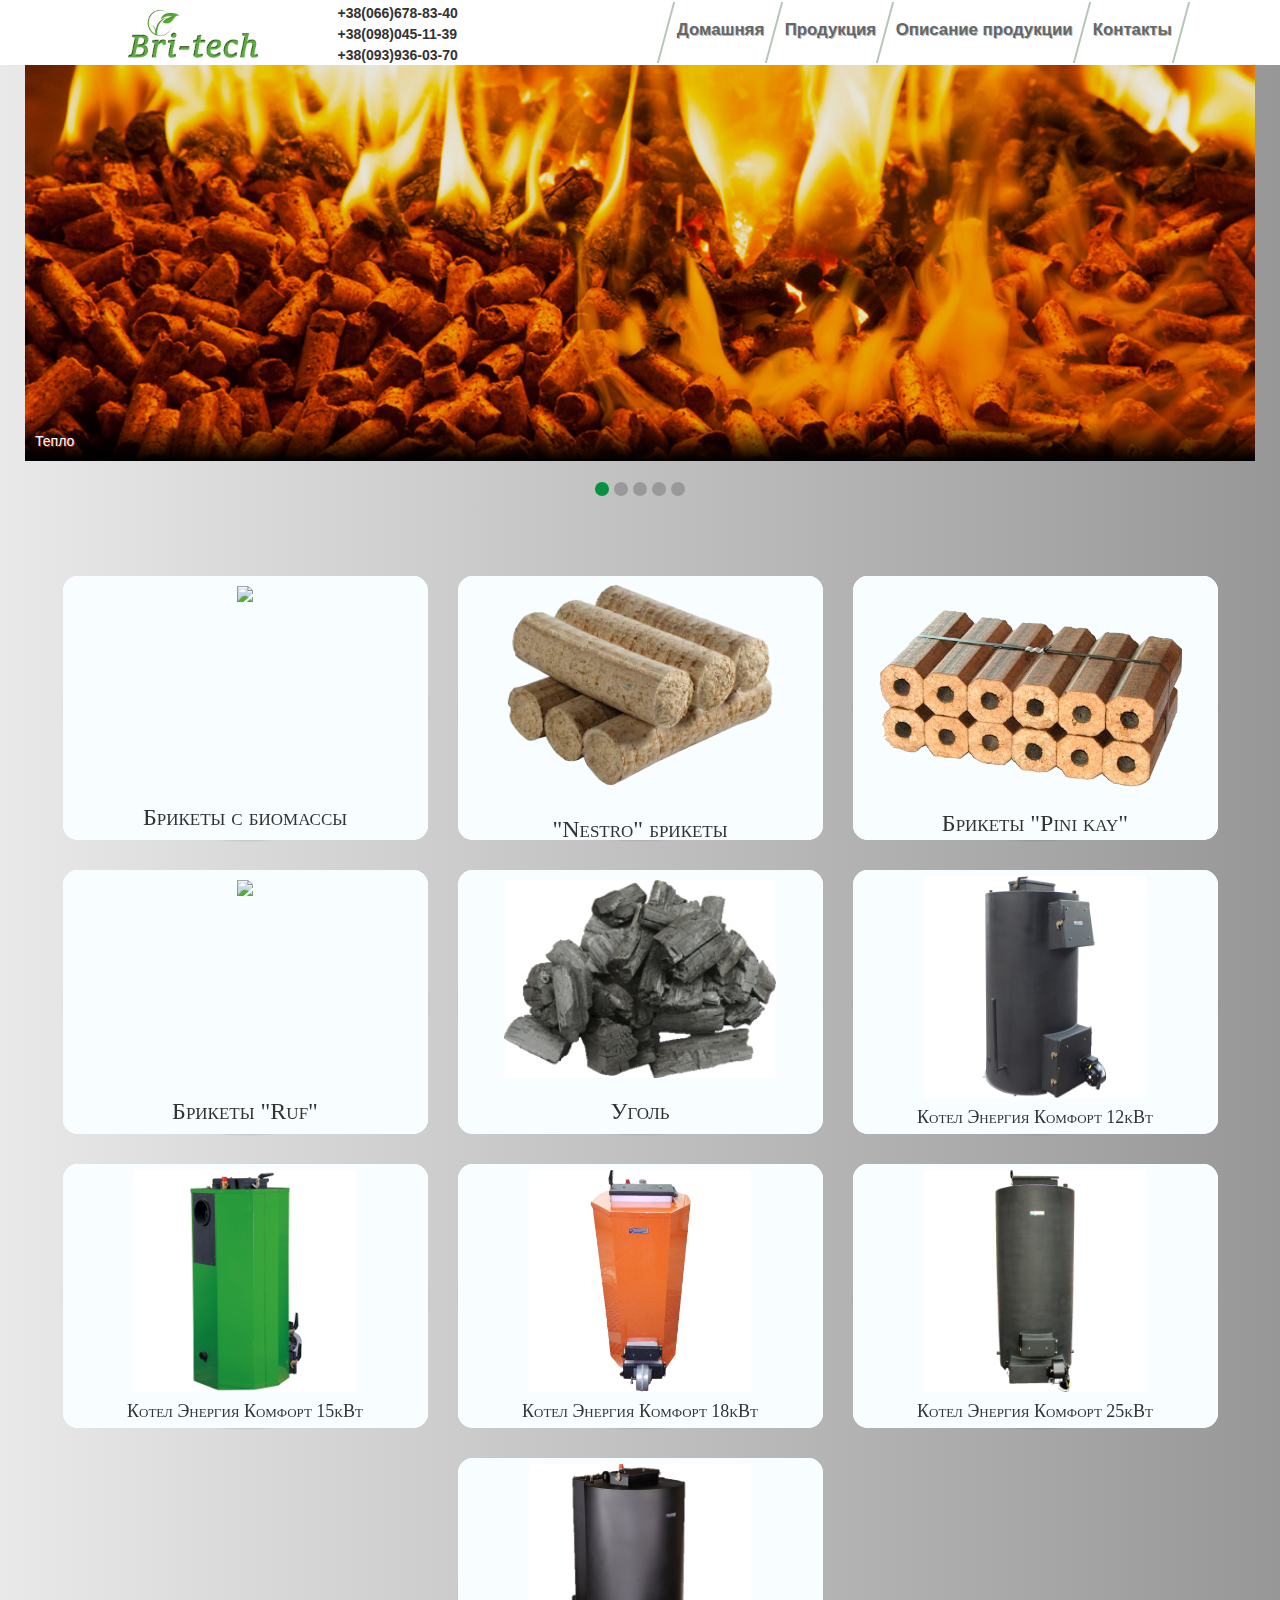
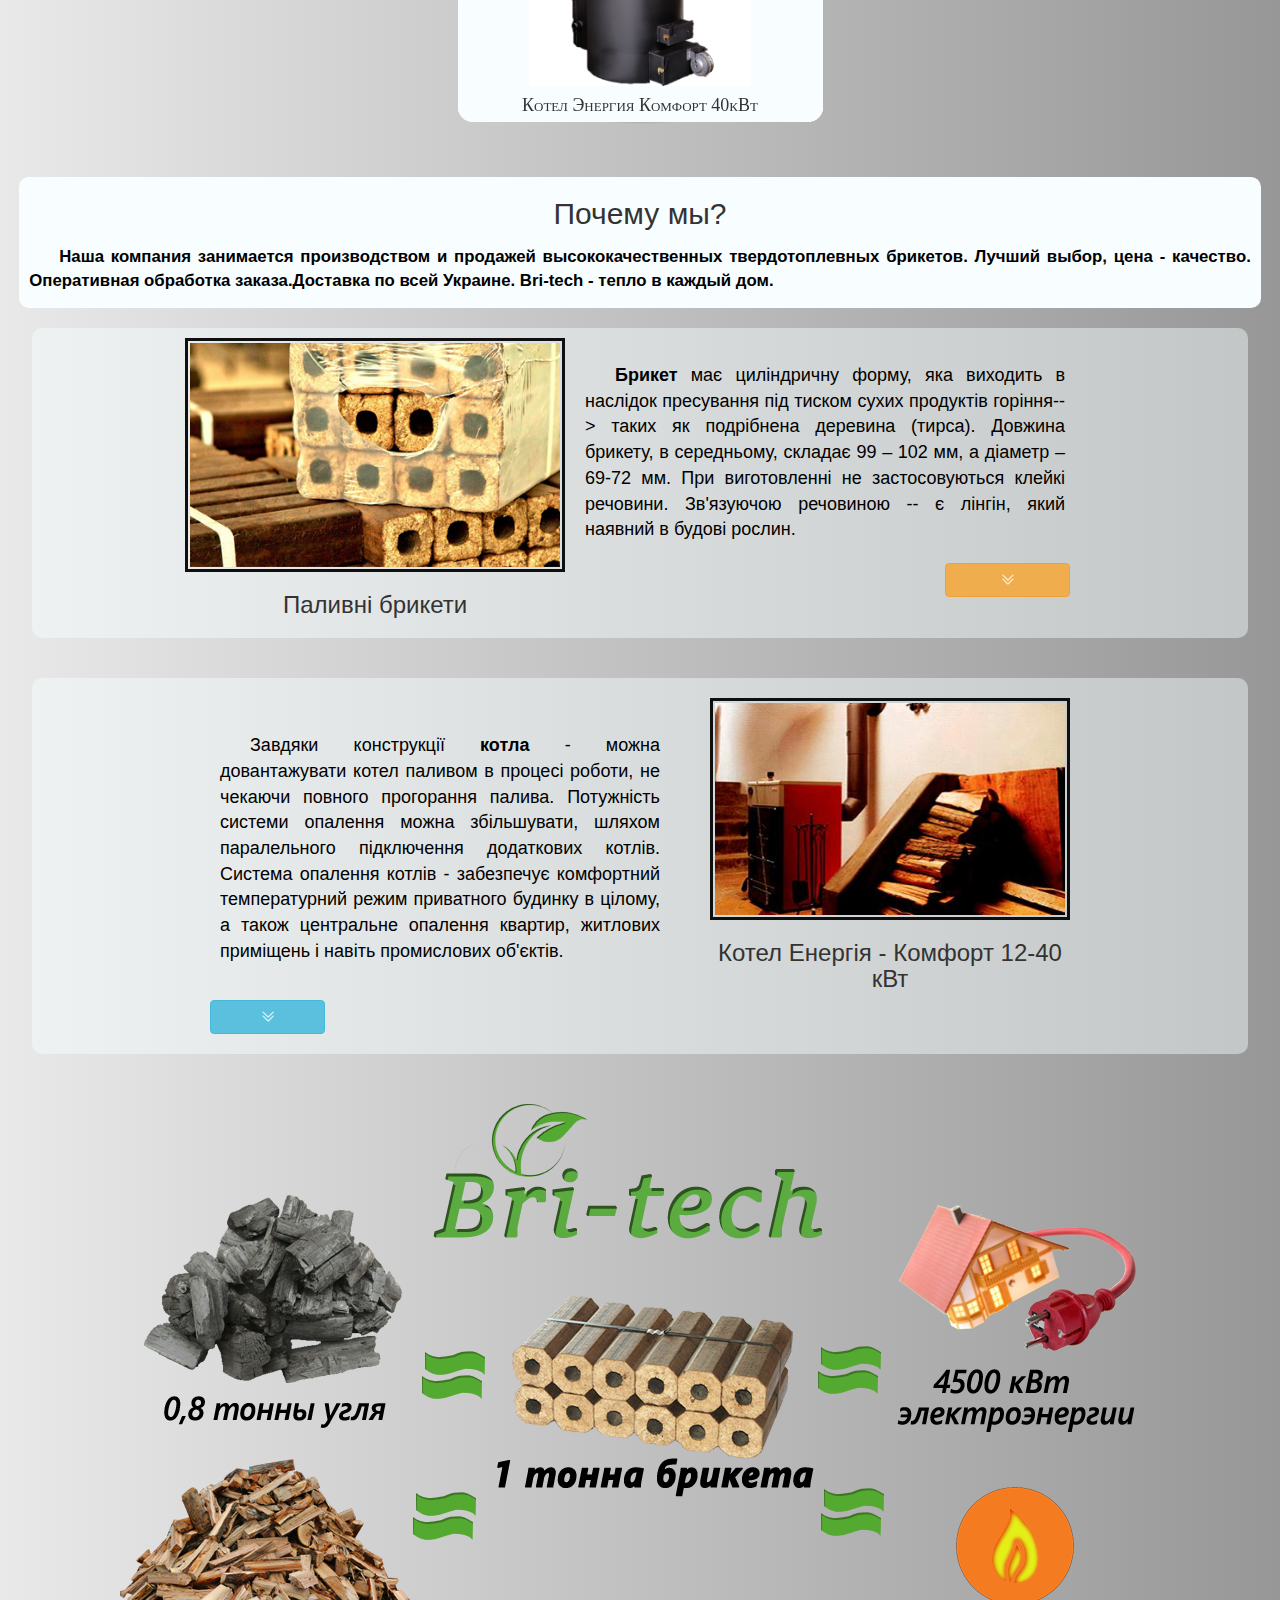
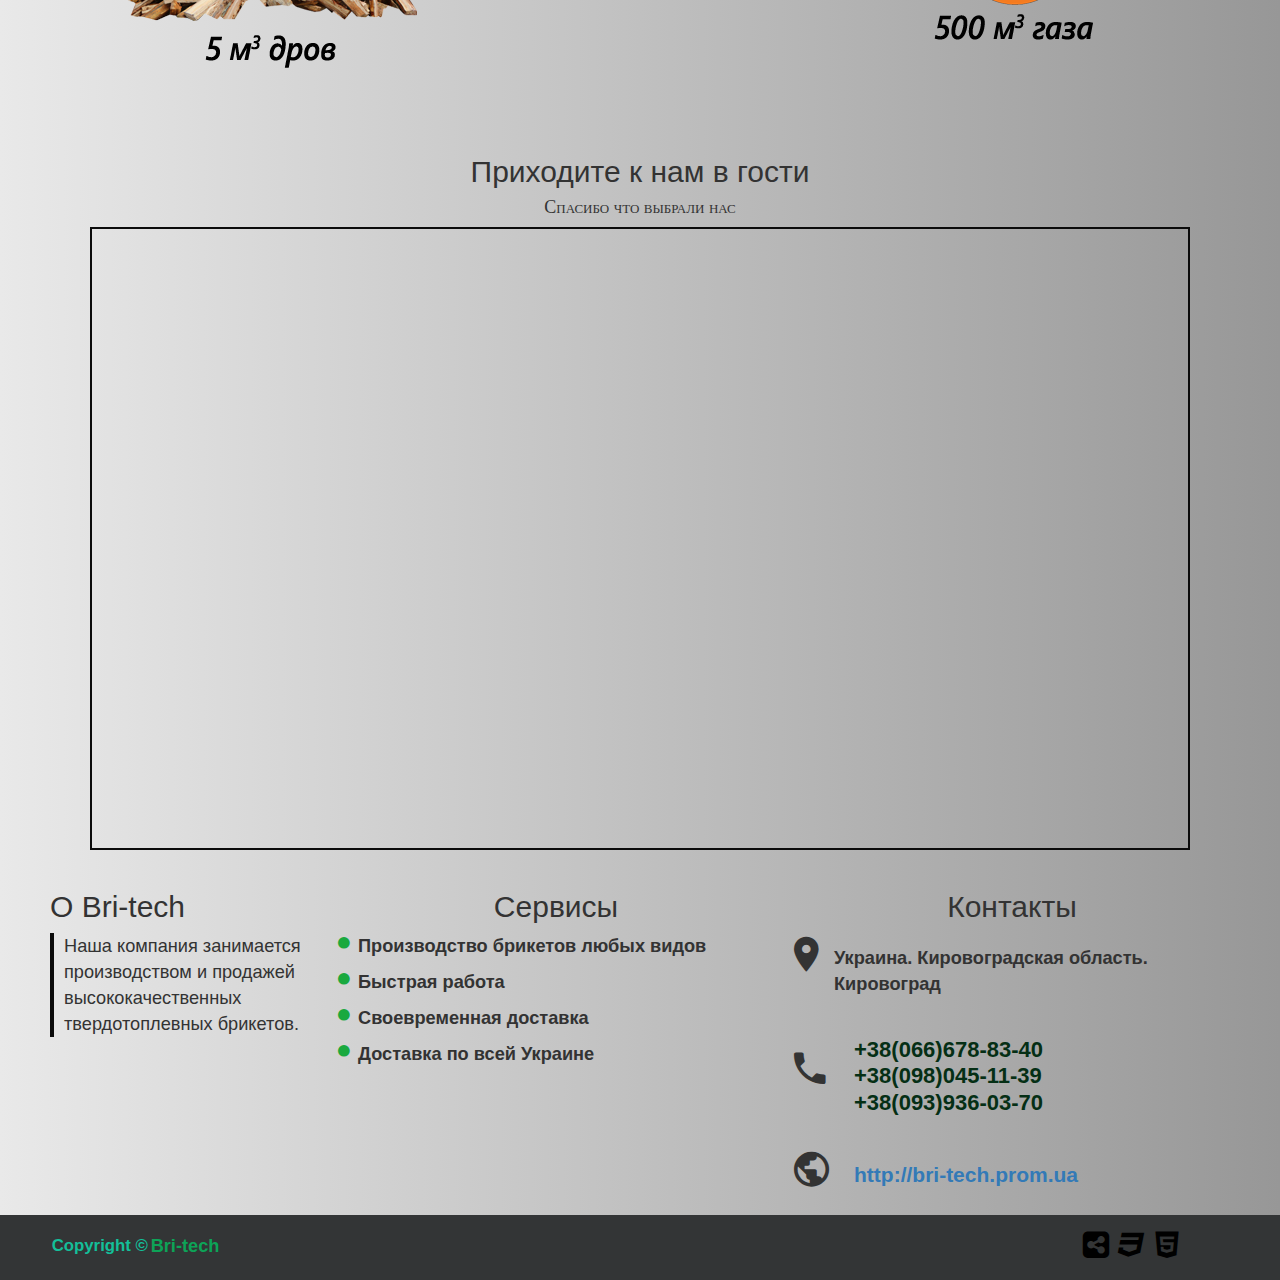
==== commit d273b878: "Nav bar adaptation refresh!" ====
--- a/Bri-tech/Bri-tech/Main.html
+++ b/Bri-tech/Bri-tech/Main.html
@@ -4,7 +4,7 @@
     <meta charset="UTF-8">
     <title>Топливные брикеты Bri-tech</title>
     <link rel="shortcut icon" href="Images/icon.png" type="image/png">
-	<meta name="viewport" content="width=device-width, initial-scale=1.0">
+    <meta name="viewport" content="width=device-width, initial-scale=1.0">
     <link rel="stylesheet" href="css/bootstrap.min.css"/>
     <link rel="stylesheet" href="css/Main.css"/>
     <link rel="stylesheet" href="darkassets/css/icons.css">
@@ -19,35 +19,35 @@
 </head>
 <body>
 <div class="HeaderContainer" id="head">
-    <div class="container Elements">
-        <div class="logo col-lg-offset-1 col-md-offset-1  col-sm-offset-1 col-xs-3 col-sm-1 col-md-1 col-lg-1">
-            <img src="Images/templatemo_logo.png" height="135" width="389"/>
-        </div>
-        <div class="PhoneNumb col-lg-offset-1 col-md-offset-1 col-xs-offset-1 col-sm-offset-2 col-xs-5 col-sm-5 col-md-2 col-lg-3">
+    <div class="container">
+        <div class="logo col-lg-offset-1 col-lg-1 col-md-offset-1 col-md-1 col-sm-2 col-xs-3">
+            <img src="Images/templatemo_logo.png">
+        </div>
+        <div class="PhoneNumb col-lg-offset-1 col-lg-2 col-md-offset-1 col-md-2 col-sm-offset-1 col-sm-2 col-xs-4">
             <p>+38(066)678-83-40</p>
             <p>+38(098)045-11-39</p>
             <p>+38(093)936-03-70</p>
         </div>
-        <div class="Menu col-lg-offset-1 col-md-offset-1 col-sm-offset-1 col-xs-2 col-sm-2 col-md-5 col-lg-5">
+        <div class="Menu col-lg-offset-1 col-lg-6 col-md-offset-1 col-md-6 col-sm-offset-1 col-sm-6 col-xs-4">
             <section class="fancy">
                 <nav id="fun1">
                     <ul>
-                        <li><a href="#" title="Home" onclick="ShowScroll(head)">Домашняя</a></li>
-                        <li><a href="#" title="Blog" onclick="ShowScroll(AllSalesObjects)">Продукция</a></li>
-                        <li><a href="#" title="Work" onclick="ShowScroll(briketdescription)">Описание продукции</a></li>
-                        <li><a href="#" title="Resources" onclick="ShowScroll(Contacts)">Контакты</a></li>
+                        <li><a href="#" onclick="ShowScroll(head)">Домашняя</a></li>
+                        <li><a href="#" onclick="ShowScroll(AllSalesObjects)">Продукция</a></li>
+                        <li style=" min-width:185px "><a href="#" onclick="ShowScroll(briketdescription)">Описание продукции</a></li>
+                        <li><a href="#" onclick="ShowScroll(Contacts)">Контакты</a></li>
                     </ul>
                 </nav>
             </section>
-            <div class="minNavbar col-xs-offset-8 col-sm-offset-9">
-                <i class="zmdi zmdi-menu"></i>
-                <ul class="menu__drop">
-                    <a href="#" title="Home" onclick="ShowScroll(head)">Домашняя</a>
-                    <a href="#" title="Blog" onclick="ShowScroll(AllSalesObjects)">Продукция</a>
-                    <a href="#" title="Work" onclick="ShowScroll(briketdescription)">Описание</a>
-                    <a href="#" title="Resources" onclick="ShowScroll(Contacts)">Контакты</a>
-                </ul>
-            </div>
+        </div>
+        <div class="AdaptiveNav col-sm-offset-1 col-sm-1">
+            <i class="minNavbar zmdi zmdi-menu"></i>
+            <ul class="menu__drop">
+                <a href="#" title="Home" onclick="ShowScroll(head)">Домашняя</a>
+                <a href="#" title="Blog" onclick="ShowScroll(AllSalesObjects)">Продукция</a>
+                <a href="#" title="Work" onclick="ShowScroll(briketdescription)">Описание</a>
+                <a href="#" title="Resources" onclick="ShowScroll(Contacts)">Контакты</a>
+            </ul>
         </div>
     </div>
 </div>
@@ -117,9 +117,9 @@
                     <div class="ch-info-front">
                         <div class="Beforehover">
                             <div class="ImageS">
-                                <img class="jpg" src="Images/bricks1.jpg"/></div>
-                            <div class="TextS">
-                                <h4>Брикеты с биомассы</h4>
+                                <img class="jpg" src="Images/BioBriks.png"/></div>
+                            <div class="TextS">
+                                <h3>Брикеты с биомассы</h3>
                             </div>
                         </div>
                     </div>
@@ -127,22 +127,29 @@
                         <h3>Брикеты с биомассы</h3>
                         <p>Длина брикета - 150 мм. Диаметр - 50мм. Влажность - 13-14% Зольность - 3.5% Плотность - 1,2
                             тонн/м3 Теплотворная способность 1 кг - 4.6 кВт/час </p>
-                    </div>
-                </div>
-            </div>
-        </div>
-
-    </div>
-    <div class="IconPicture">
-        <div class="ch-item">
-            <div class="ch-info-wrap">
-                <div class="ch-info">
-                    <div class="ch-info-front">
-                        <div class="Beforehover">
-                            <div class="ImageS">
-                                <img class="jpg" src="Images/bricks2.jpg"/></div>
-                            <div class="TextS">
-                                <h4>"Nestro" брикеты</h4>
+                        <div class="Price">
+                            <p class="text-right" style="font-family: 'Courier New', Courier, monospace;
+    font-size: 18px;
+    font-weight: 700;
+    text-shadow: 1px 0px 1px rgba(0,0,0,1);
+">Цена: 1800грн/т</p>
+                        </div>
+                    </div>
+                </div>
+            </div>
+        </div>
+
+    </div>
+    <div class="IconPicture">
+        <div class="ch-item">
+            <div class="ch-info-wrap">
+                <div class="ch-info">
+                    <div class="ch-info-front">
+                        <div class="Beforehover">
+                            <div class="ImageS">
+                                <img class="jpg" src="Images/NestroBriks.png"/></div>
+                            <div class="TextS">
+                                <h3>"Nestro" брикеты</h3>
                             </div>
                         </div>
                     </div>
@@ -150,22 +157,22 @@
                         <h3>"Nestro" брикеты</h3>
                         <p>Брикет древсный Нестро (Nestro) ДУБ 80 %, 20 % хвоя. Диаметр: 70 мм Длина: 5-20 см Зольность:
                             1,3 % Влажность: 8 % Теплота сгорания: 4300-5000 Ккал/кг Материал: Дерево (Дуб 80%, хвоя 20
-                            %) Фасовка: мешки по 30 кг.</p>
-                    </div>
-                </div>
-            </div>
-        </div>
-    </div>
-    <div class="IconPicture">
-        <div class="ch-item">
-            <div class="ch-info-wrap">
-                <div class="ch-info">
-                    <div class="ch-info-front">
-                        <div class="Beforehover">
-                            <div class="ImageS">
-                                <img class="jpg" src="Images/bricks3.jpg"/></div>
-                            <div class="TextS">
-                                <h4>Брикеты "Pini kay"</h4>
+                            %) Фасовка: мешки по 30 кг.</p> 2500/т
+                    </div>
+                </div>
+            </div>
+        </div>
+    </div>
+    <div class="IconPicture">
+        <div class="ch-item">
+            <div class="ch-info-wrap">
+                <div class="ch-info">
+                    <div class="ch-info-front">
+                        <div class="Beforehover">
+                            <div class="ImageS">
+                                <img class="jpg" src="Images/PiniKayBriks.png"/></div>
+                            <div class="TextS">
+                                <h3>Брикеты "Pini kay"</h3>
                             </div>
                         </div>
                     </div>
@@ -173,29 +180,29 @@
                         <h3>Брикеты Pini kay</h3>
                         <p>Брикет древсный пини-кей (pini-kay) Диаметр: 60 мм Длина: 15-20 см Зольность: 1 % Влажность:
                             7,3 % Теплота сгорания: 4500-5000 Ккал/кг Материал: Дерево (дуб+ясень) Фасовка: Поддон 910
-                            кг</p>
-                    </div>
-                </div>
-            </div>
-        </div>
-    </div>
-    <div class="IconPicture">
-        <div class="ch-item">
-            <div class="ch-info-wrap">
-                <div class="ch-info">
-                    <div class="ch-info-front">
-                        <div class="Beforehover">
-                            <div class="ImageS">
-                                <img class="jpg" src="Images/bricks4.jpg"/></div>
-                            <div class="TextS">
-                                <h4>Брикеты "Ruf"</h4>
+                            кг</p>3к
+                    </div>
+                </div>
+            </div>
+        </div>
+    </div>
+    <div class="IconPicture">
+        <div class="ch-item">
+            <div class="ch-info-wrap">
+                <div class="ch-info">
+                    <div class="ch-info-front">
+                        <div class="Beforehover">
+                            <div class="ImageS">
+                                <img class="jpg" src="Images/RufBriks.png"/></div>
+                            <div class="TextS">
+                                <h3>Брикеты "Ruf"</h3>
                             </div>
                         </div>
                     </div>
                     <div class="ch-info-back">
                         <h3>Брикеты "Ruf"</h3>
                         <p>Топливный брикет RUF — евродрова («кирпичик»). Размеры: 155 x 65 x 105 мм. Влажность: 8-10%.
-                            Зольность: менее 1%. Теплотворность: 4200 Ккал/кг.</p>
+                            Зольность: менее 1%. Теплотворность: 4200 Ккал/кг.</p>3200
                     </div>
                 </div>
             </div>
@@ -210,13 +217,13 @@
                             <div class="ImageS">
                                 <img class="jpg" src="Images/bricks5.jpg"/></div>
                             <div class="TextS">
-                                <h4>Уголь</h4>
+                                <h3>Уголь</h3>
                             </div>
                         </div>
                     </div>
                     <div class="ch-info-back">
                         <h3>Уголь</h3>
-                        <p>Уголь антрацит по 30 кг.</p>
+                        <p>Уголь антрацит по 30 кг.</p>5500
                     </div>
                 </div>
             </div>
@@ -231,7 +238,7 @@
                             <div class="ImageS">
                                 <img class="jpg" src="Images/bricks6.jpg"/></div>
                             <div class="TextS">
-                                <h5 style="font-weight: 600">Котел Энергия Комфорт 12кВт</h5>
+                                <h4>Котел Энергия Комфорт 12кВт</h4>
                             </div>
                         </div>
                     </div>
@@ -254,7 +261,7 @@
                             <div class="ImageS">
                                 <img class="jpg" src="Images/bricks7.jpg"/></div>
                             <div class="TextS">
-                                <h5 style="font-weight: 600">Котел Энергия Комфорт 15кВт</h5>
+                                <h4>Котел Энергия Комфорт 15кВт</h4>
                             </div>
                         </div>
                     </div>
@@ -277,7 +284,7 @@
                             <div class="ImageS">
                                 <img class="jpg" src="Images/bricks8.jpg"/></div>
                             <div class="TextS">
-                                <h5 style="font-weight: 600">Котел Энергия Комфорт 18кВт</h5>
+                                <h4>Котел Энергия Комфорт 18кВт</h4>
                             </div>
                         </div>
                     </div>
@@ -300,7 +307,7 @@
                             <div class="ImageS">
                                 <img class="jpg" src="Images/bricks9.jpg"/></div>
                             <div class="TextS">
-                                <h5 style="font-weight: 600">Котел Энергия Комфорт 25кВт</h5>
+                                <h4>Котел Энергия Комфорт 25кВт</h4>
                             </div>
                         </div>
                     </div>
@@ -323,7 +330,7 @@
                             <div class="ImageS">
                                 <img class="jpg" src="Images/bricks10.jpg"/></div>
                             <div class="TextS">
-                                <h5 style="font-weight: 600">Котел Энергия Комфорт 40кВт</h5>
+                                <h4>Котел Энергия Комфорт 40кВт</h4>
                             </div>
                         </div>
                     </div>
@@ -404,7 +411,8 @@
 <div class="Contacts" id="Contacts">
     <div class="Ft1">
         <h2 class="text-left">О Bri-tech</h2>
-        <p style="border-left: 4px solid #0b0b0b; padding-left: 10px; font-size: 1.3em">Наша компания занимается производством и
+        <p style="border-left: 4px solid #0b0b0b; padding-left: 10px; font-size: 1.3em">Наша компания занимается
+            производством и
             продажей высококачественных твердотоплевных брикетов.</p>
     </div>
     <div class="Ft2">
@@ -423,9 +431,12 @@
         <i class="zmdi zmdi-pin" style="font-size: 3em"></i>
         <p class="Ft3Text">Украина. Кировоградская область. Кировоград</p>
         <i class="zmdi zmdi-phone" style="font-size: 3em; margin-top: 40px;"></i>
-        <p style=" font-weight: 700; font-size: 22px; color:#052f15;  margin-left: 60px; margin-top:-55px;"> +38(066)678-83-40 </p>
-        <p style="font-weight: 700; font-size: 22px; color:#052f15;  margin-left: 60px; margin-top:-15px"> +38(098)045-11-39 </p>
-        <p style="font-weight: 700; font-size: 22px; color:#052f15;  margin-left: 60px; margin-top:-15px"> +38(093)936-03-70 </p>
+        <p style=" font-weight: 700; font-size: 22px; color:#052f15;  margin-left: 60px; margin-top:-55px;">
+            +38(066)678-83-40 </p>
+        <p style="font-weight: 700; font-size: 22px; color:#052f15;  margin-left: 60px; margin-top:-15px">
+            +38(098)045-11-39 </p>
+        <p style="font-weight: 700; font-size: 22px; color:#052f15;  margin-left: 60px; margin-top:-15px">
+            +38(093)936-03-70 </p>
         <i class="zmdi zmdi-globe" style="font-size: 3em; margin-top: 20px;"></i><a href="http://bri-tech.prom.ua"><p
             class="Ft3Atag"> http://bri-tech.prom.ua</p></a>
 
--- a/Bri-tech/Bri-tech/css/Main.css
+++ b/Bri-tech/Bri-tech/css/Main.css
@@ -66,6 +66,8 @@
     -ms-backface-visibility: hidden;
     backface-visibility: hidden;
 }
+@import "//fonts.fontstorage.com/import/arnamuserif.css";
+@import "//fonts.fontstorage.com/import/geometric.css";
 
 .ch-info .ch-info-back {
     -webkit-transform: rotate3d(0, 1, 0, 180deg);
@@ -77,25 +79,26 @@
     background: #1aa93f;
 }
 
-.ch-info h3 {
-    color: #fff;
-    text-transform: uppercase;
-    letter-spacing: 2px;
-    font-size: 14px;
+.ch-info-back h3 {
+    font-family: 'Arian AMU Serif';
+    color: #ffffff;
+    font-size: 22px;
     margin: 0 15px;
-    padding: 20px 0 0 0;
-    height: 90px;
-    font-family: 'Open Sans', Arial, sans-serif;
-    text-shadow: 0 0 1px #fff,
-    0 1px 2px rgba(0, 0, 0, 0.3);
-}
-
+    padding: 20px 0 15px 0;
+    font-weight: 700;
+    line-height: 1em;
+    text-shadow: 1px 0px 2px rgba(0,0,0,1);
+}
+.Price p{
+
+    line-height: 1em;
+}
 .ch-info p {
     color: #fff;
     padding: 10px 5px;
     font-style: italic;
     margin: 0 30px;
-    font-size: 14px;
+    font-size: 15px;
     border-top: 1px solid rgba(255, 255, 255, 0.5);
 }
 
@@ -166,11 +169,11 @@
     display: flex;
     justify-content: center;
     flex-flow: column;
-    flex: 1 1 255px;
+    flex: 1 1 325px;
     background-color: #f8feff;
     border-radius: 15px;
-    width: 255px;
     padding: 0;
+    max-width:365px;
     margin: 15px;
     height: 264px;
 }
@@ -182,7 +185,7 @@
     flex: 1 1 100%;
     background-color: #f8feff;
     border-radius: 15px;
-    width: 100%;
+    max-width:325px
     padding: 0;
     height: 100%;
 }
@@ -196,14 +199,29 @@
 }
 
 .jpg {
-    max-width: 160px;
-    max-height: 160px;
-}
-
-.TextS {
-    display: flex;
-    justify-content: center;
-    flex-grow: 2;
+    margin-top: -10px;
+    max-width: 313px;
+    max-height: 222px;
+}
+@import "//fonts.fontstorage.com/import/gabriela.css";
+
+    /*background-color: ;*/
+  /**/
+    /*font-size: 44px;*/
+   /**/
+   /**/
+    /*line-height: 1.1em;*/
+    /**/
+    /*margin: 0px 0px 20px 0px;*/
+    /*width: 700px;*/
+/*}*/
+.TextS h3, h4{
+    font-family: 'Gabriela';
+    font-weight: 400;
+    font-variant: small-caps;
+    display: flex;
+    justify-content: center;
+    flex-grow: 3;
 
 }
 
@@ -484,8 +502,7 @@
 /*MapContainer end*/
 
 /*Menu bar start */
-.minNavbar{
-    margin-right: ;
+.AdaptiveNav{
     visibility: hidden;
     display: none;
 }
@@ -515,16 +532,19 @@
     font-weight: 800;
 }
 .logo {
-    padding: 5px;
+    padding: 10px 0;
 }
 .logo img{
-    width: 120px;
-    height: 50px;
+    width: 130px;
+    height: 48px;
 }
 .menu {
     background-color: coral;
 }
 
+.Menu{
+    padding-left: 25px;
+}
 .fancy {
     width: 90%;
 }
@@ -655,31 +675,79 @@
         font-size: 21px;}
 
 }
-@media (max-width: 915px) {
-    .fancy{
+@media (min-width:884px) and (max-width: 975px){
+    .Menu{
+        padding-left: 0px;
+        margin-left: 50px;
+    }
+}
+@media (min-width:766px) and (max-width: 885px){
+    .PhoneNumb {
+        min-width: 140px
+    }
+}
+@media (min-width:466px) and (max-width: 558px){
+    .PhoneNumb {
+        margin-left: 50px;
+        min-width: 150px
+
+    }
+}
+@media (max-width: 885px) {
+    .Menu{
         display: none;
         visibility: hidden;
     }
-    .Menu{
+    .AdaptiveNav{
         float: right;
-        margin-top: 15px;
+        font-size: 24px;
+        visibility: visible;
+        display: inline;
     }
     .minNavbar{
-        right: 0;
-        padding: 5px 10px;
+        margin-top: 10px;
+        padding: 7px 12px;
         border-radius: 5px;
         border: 2px solid #0f0f0f;
         color: #0f0f0f;
-        font-size: 24px;
-        visibility: visible;
-        display: inline;
-    }
-}
-@media (max-width: 450px) {
-
+    }
+}
+.container{
+    margin-top: 0;
+    padding: 0 25px;
+}
+@media (max-width:465px) {
+    .PhoneNumb{
+        margin:5px 0 0 55px;
+    }
     .PhoneNumb p{
         font-size: 0.8em;
     }
+    .logo img{
+        width: 110px;
+        height: 40px;
+    }
+    .container{
+        padding: 0 5px;
+    }
+}
+@media (max-width:375px) {
+    .PhoneNumb{
+        margin:5px 0 0 40px;
+    }
+    .PhoneNumb p{
+        font-size: 0.67em;
+    }
+    .logo img{
+        width: 100px;
+        height: 38px;
+    }
+    .container{
+        padding: 0 5px;
+    }
+}
+@media (max-width: 450px) {
+
     .FooterPtag{
         font-size: 1.0em;
         margin: 19px 0 0 -62px;
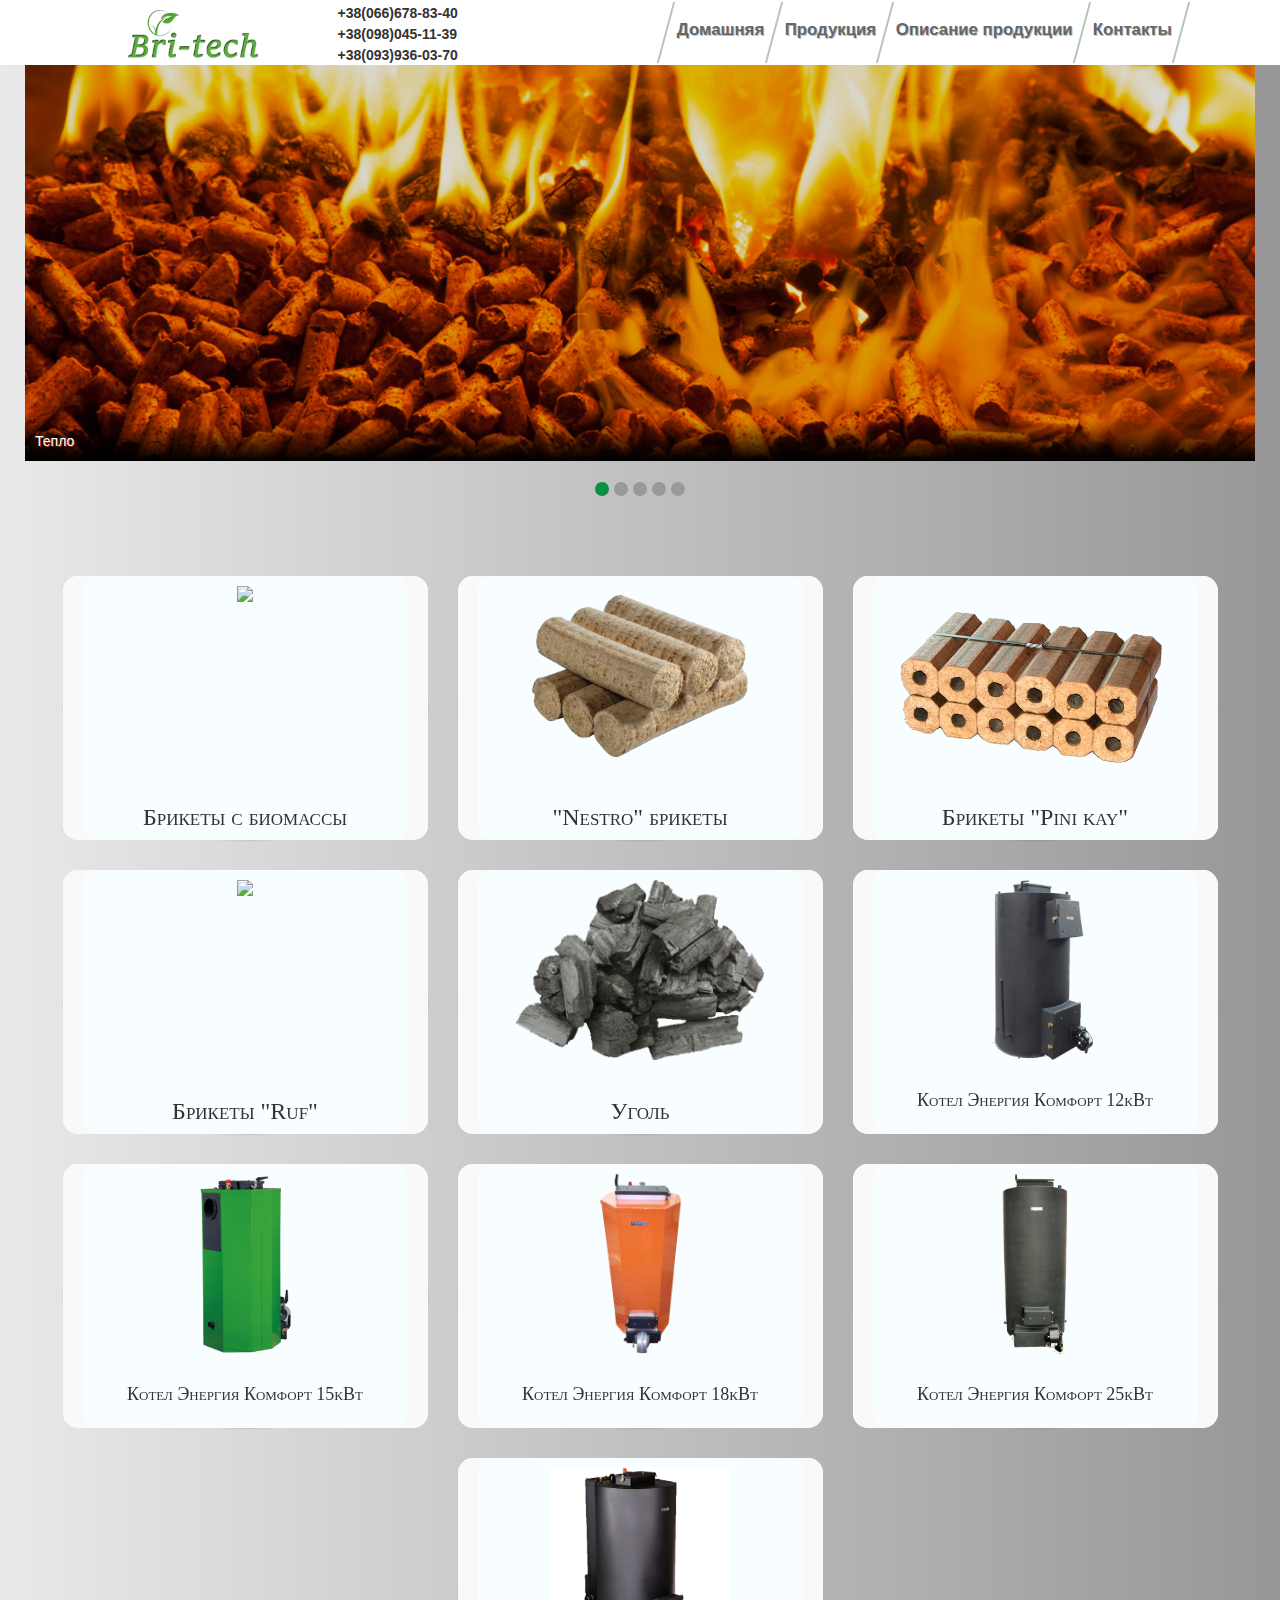
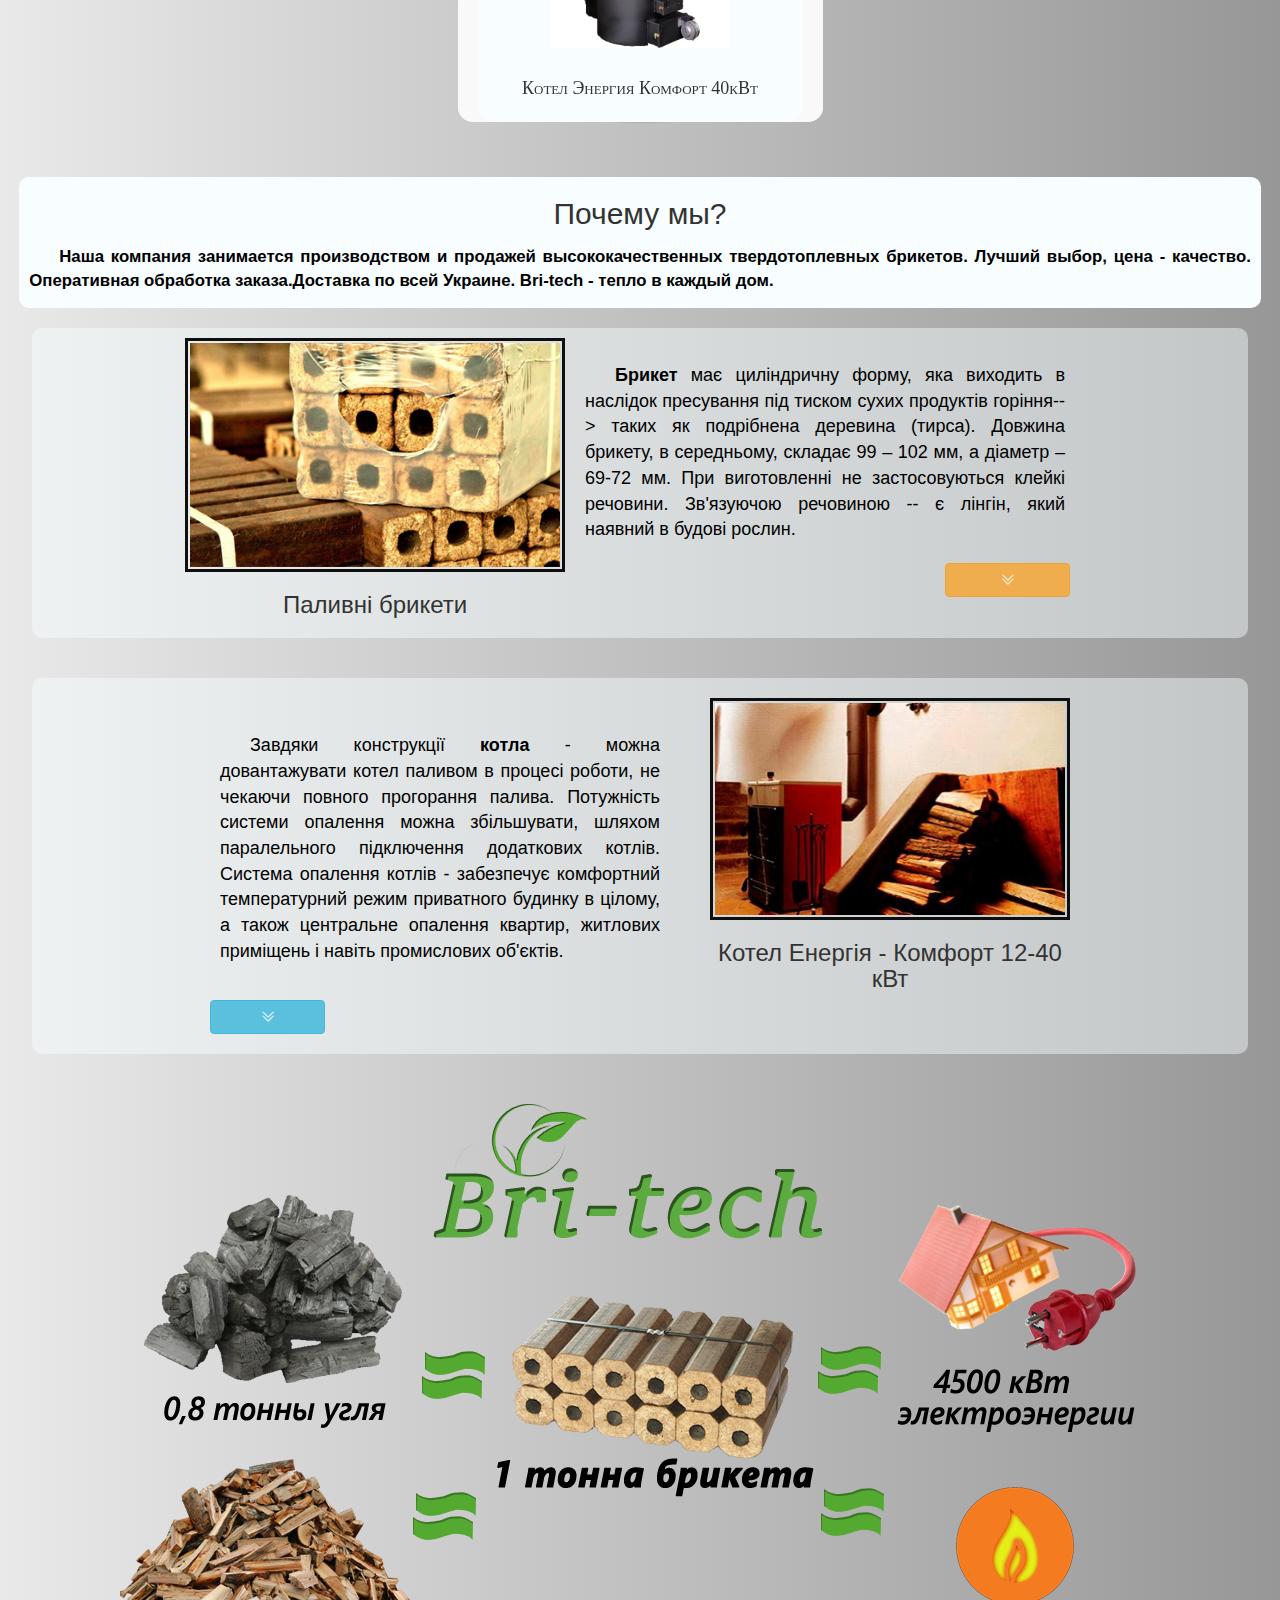
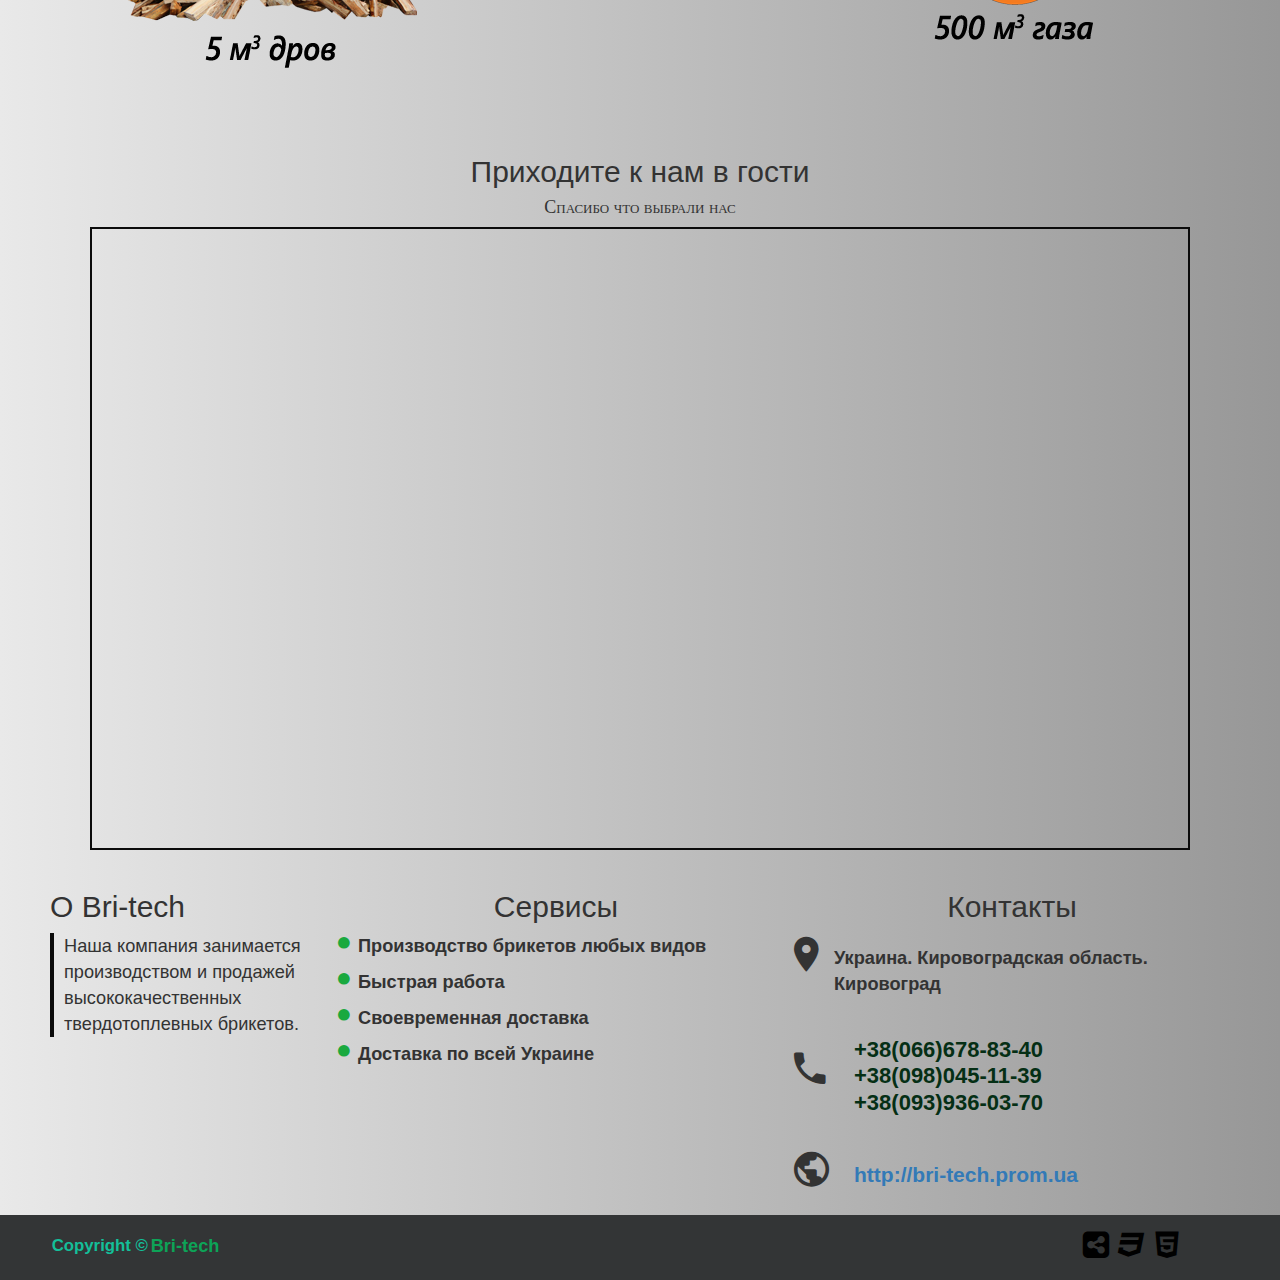
==== commit 4cd42d0d: "Production container improved" ====
--- a/Bri-tech/Bri-tech/Main.html
+++ b/Bri-tech/Bri-tech/Main.html
@@ -34,7 +34,8 @@
                     <ul>
                         <li><a href="#" onclick="ShowScroll(head)">Домашняя</a></li>
                         <li><a href="#" onclick="ShowScroll(AllSalesObjects)">Продукция</a></li>
-                        <li style=" min-width:185px "><a href="#" onclick="ShowScroll(briketdescription)">Описание продукции</a></li>
+                        <li style=" min-width:185px "><a href="#" onclick="ShowScroll(briketdescription)">Описание
+                            продукции</a></li>
                         <li><a href="#" onclick="ShowScroll(Contacts)">Контакты</a></li>
                     </ul>
                 </nav>
@@ -124,15 +125,18 @@
                         </div>
                     </div>
                     <div class="ch-info-back">
-                        <h3>Брикеты с биомассы</h3>
-                        <p>Длина брикета - 150 мм. Диаметр - 50мм. Влажность - 13-14% Зольность - 3.5% Плотность - 1,2
-                            тонн/м3 Теплотворная способность 1 кг - 4.6 кВт/час </p>
-                        <div class="Price">
-                            <p class="text-right" style="font-family: 'Courier New', Courier, monospace;
-    font-size: 18px;
-    font-weight: 700;
-    text-shadow: 1px 0px 1px rgba(0,0,0,1);
-">Цена: 1800грн/т</p>
+                        <div class="HoverBK">
+                            <div class="Hover1"><h3>Брикеты с биомассы</h3></div>
+                            <div class="Hover2"><p>Длина брикета - 150 мм. Диаметр - 50мм. Влажность - 13-14% Зольность
+                                - 3.5% Плотность -
+                                1,2
+                                тонн/м3 Теплотворная способность 1 кг - 4.6 кВт/час </p>
+                                <p></p>
+                            </div>
+                            <div class="Hover3">
+                                <div class="Price">
+                                    <p class="text-right" >Цена: 1800грн/т</p></div>
+                            </div>
                         </div>
                     </div>
                 </div>
@@ -154,10 +158,21 @@
                         </div>
                     </div>
                     <div class="ch-info-back">
-                        <h3>"Nestro" брикеты</h3>
-                        <p>Брикет древсный Нестро (Nestro) ДУБ 80 %, 20 % хвоя. Диаметр: 70 мм Длина: 5-20 см Зольность:
-                            1,3 % Влажность: 8 % Теплота сгорания: 4300-5000 Ккал/кг Материал: Дерево (Дуб 80%, хвоя 20
-                            %) Фасовка: мешки по 30 кг.</p> 2500/т
+                        <div class="HoverBK">
+                            <div class="Hover1"><h3>"Nestro" брикеты</h3>
+                            </div>
+                            <div class="Hover2"><p>Брикет древсный Нестро (Nestro) ДУБ 80 %, 20 % хвоя. Диаметр: 70 мм
+                                Длина: 5-20 см
+                                Зольность:
+                                1,3 % Влажность: 8 % Теплота сгорания: 4300-5000 Ккал/кг Материал: Дерево (Дуб 80%, хвоя
+                                20
+                                %) Фасовка: мешки по 30 кг.</p>                                <p></p>
+                            </div>
+                            <div class="Hover3">
+                                <div class="Price">
+                                    <p class="text-right">Цена: 2500грн/т</p></div>
+                            </div>
+                        </div>
                     </div>
                 </div>
             </div>
@@ -177,10 +192,19 @@
                         </div>
                     </div>
                     <div class="ch-info-back">
-                        <h3>Брикеты Pini kay</h3>
-                        <p>Брикет древсный пини-кей (pini-kay) Диаметр: 60 мм Длина: 15-20 см Зольность: 1 % Влажность:
-                            7,3 % Теплота сгорания: 4500-5000 Ккал/кг Материал: Дерево (дуб+ясень) Фасовка: Поддон 910
-                            кг</p>3к
+                        <div class="HoverBK">
+                            <div class="Hover1"><h3>Брикеты Pini kay</h3></div>
+                            <div class="Hover2"><p>Брикет древсный пини-кей (pini-kay) Диаметр: 60 мм Длина: 15-20 см
+                                Зольность: 1 %
+                                Влажность:
+                                7,3 % Теплота сгорания: 4500-5000 Ккал/кг Материал: Дерево (дуб+ясень) Фасовка: Поддон
+                                910
+                                кг</p>                                <p></p>
+                            </div>
+                            <div class="Hover3"><p class="text-right">Цена: 3000грн/т</p></div>
+
+
+                        </div>
                     </div>
                 </div>
             </div>
@@ -200,122 +224,164 @@
                         </div>
                     </div>
                     <div class="ch-info-back">
-                        <h3>Брикеты "Ruf"</h3>
-                        <p>Топливный брикет RUF — евродрова («кирпичик»). Размеры: 155 x 65 x 105 мм. Влажность: 8-10%.
-                            Зольность: менее 1%. Теплотворность: 4200 Ккал/кг.</p>3200
-                    </div>
-                </div>
-            </div>
-        </div>
-    </div>
-    <div class="IconPicture">
-        <div class="ch-item">
-            <div class="ch-info-wrap">
-                <div class="ch-info">
-                    <div class="ch-info-front">
-                        <div class="Beforehover">
-                            <div class="ImageS">
-                                <img class="jpg" src="Images/bricks5.jpg"/></div>
+                        <div class="HoverBK">
+                            <div class="Hover1"><h3>Брикеты "Ruf"</h3></div>
+                            <div class="Hover2"><p>Топливный брикет RUF — евродрова («кирпичик»). Размеры: 155 x 65 x
+                                105 мм. Влажность:
+                                8-10%.
+                                Зольность: менее 1%. Теплотворность: 4200 Ккал/кг.</p>                                <p></p>
+                            </div>
+                            <div class="Hover3"><p class="text-right">Цена: 3200грн/т</p></div>
+
+
+                        </div>
+                    </div>
+                </div>
+            </div>
+        </div>
+    </div>
+    <div class="IconPicture">
+        <div class="ch-item">
+            <div class="ch-info-wrap">
+                <div class="ch-info">
+                    <div class="ch-info-front">
+                        <div class="Beforehover">
+                            <div class="ImageS">
+                                <div class="Immggmgm">
+                                    <img class="jpg" src="Images/bricks5.png"/></div>
+                            </div>
                             <div class="TextS">
                                 <h3>Уголь</h3>
                             </div>
                         </div>
                     </div>
                     <div class="ch-info-back">
-                        <h3>Уголь</h3>
-                        <p>Уголь антрацит по 30 кг.</p>5500
-                    </div>
-                </div>
-            </div>
-        </div>
-    </div>
-    <div class="IconPicture">
-        <div class="ch-item">
-            <div class="ch-info-wrap">
-                <div class="ch-info">
-                    <div class="ch-info-front">
-                        <div class="Beforehover">
-                            <div class="ImageS">
-                                <img class="jpg" src="Images/bricks6.jpg"/></div>
+                        <div class="HoverBK">
+                            <div class="Hover1"><h3>Уголь</h3></div>
+                            <div class="Hover2"><p>Уголь антрацит по 30 кг.</p>                                <p></p>
+                            </div>
+                            <div class="Hover3"><p class="text-right">Цена: 5500грн/т</p></div>
+                        </div>
+
+
+                    </div>
+                </div>
+            </div>
+        </div>
+    </div>
+    <div class="IconPicture">
+        <div class="ch-item">
+            <div class="ch-info-wrap">
+                <div class="ch-info">
+                    <div class="ch-info-front">
+                        <div class="Beforehover">
+                            <div class="ImageS">
+                                <img class="jpg" src="Images/bricks6.png"/></div>
                             <div class="TextS">
                                 <h4>Котел Энергия Комфорт 12кВт</h4>
                             </div>
                         </div>
                     </div>
                     <div class="ch-info-back">
-                        <h3>Котел Энергия Комфорт 12 кВт</h3>
-                        <p>Cверх длительное горение на одной загрузке(до 20 суток). Непрерывность процесса горения при
-                            дозагрузке топлива. Розжиг котла - один раз в сезон. Простота монтажа и обслуживания.
-                            Электронное управление процессом горения.</p>
-                    </div>
-                </div>
-            </div>
-        </div>
-    </div>
-    <div class="IconPicture">
-        <div class="ch-item">
-            <div class="ch-info-wrap">
-                <div class="ch-info">
-                    <div class="ch-info-front">
-                        <div class="Beforehover">
-                            <div class="ImageS">
-                                <img class="jpg" src="Images/bricks7.jpg"/></div>
+                        <div class="HoverBK">
+                            <div class="Hover1"><h4>Котел Энергия Комфорт 12 кВт</h4></div>
+                            <div class="Hover2"><p>Cверх длительное горение на одной загрузке(до 20 суток).
+                                Непрерывность процесса горения при
+                                дозагрузке топлива. Розжиг котла - один раз в сезон. Простота монтажа и обслуживания.
+                                Электронное управление процессом горения.</p>                                <p></p>
+                            </div>
+                            <div class="Hover3"><p class="text-right">Цена: 17600грн</p></div>
+                        </div>
+
+
+                    </div>
+                </div>
+            </div>
+        </div>
+    </div>
+    <div class="IconPicture">
+        <div class="ch-item">
+            <div class="ch-info-wrap">
+                <div class="ch-info">
+                    <div class="ch-info-front">
+                        <div class="Beforehover">
+                            <div class="ImageS">
+                                <img class="jpg" src="Images/bricks7.png"/></div>
                             <div class="TextS">
                                 <h4>Котел Энергия Комфорт 15кВт</h4>
                             </div>
                         </div>
                     </div>
                     <div class="ch-info-back">
-                        <h3>Котел Энергия Комфорт 15 кВт</h3>
-                        <p>Cверх длительное горение на одной загрузке(до 20 суток). Непрерывность процесса горения при
-                            дозагрузке топлива. Розжиг котла - один раз в сезон. Простота монтажа и обслуживания.
-                            Электронное управление процессом горения.</p>
-                    </div>
-                </div>
-            </div>
-        </div>
-    </div>
-    <div class="IconPicture">
-        <div class="ch-item">
-            <div class="ch-info-wrap">
-                <div class="ch-info">
-                    <div class="ch-info-front">
-                        <div class="Beforehover">
-                            <div class="ImageS">
-                                <img class="jpg" src="Images/bricks8.jpg"/></div>
+                        <div class="HoverBk">
+                            <div class="Hover1"><h4>Котел Энергия Комфорт 15 кВт</h4></div>
+                            <div class="Hover2"><p>Cверх длительное горение на одной загрузке(до 20 суток).
+                                Непрерывность процесса горения при
+                                дозагрузке топлива. Розжиг котла - один раз в сезон. Простота монтажа и обслуживания.
+                                Электронное управление процессом горения.</p>                                <p></p>
+                            </div>
+                            <div class="Hover3"><p class="text-right">Цена: 18700грн</p></div>
+                        </div>
+                    </div>
+
+
+                </div>
+            </div>
+        </div>
+    </div>
+    <div class="IconPicture">
+        <div class="ch-item">
+            <div class="ch-info-wrap">
+                <div class="ch-info">
+                    <div class="ch-info-front">
+                        <div class="Beforehover">
+                            <div class="ImageS">
+                                <img class="jpg" src="Images/bricks8.png"/></div>
                             <div class="TextS">
                                 <h4>Котел Энергия Комфорт 18кВт</h4>
                             </div>
                         </div>
                     </div>
                     <div class="ch-info-back">
-                        <h3>Котел Энергия Комфорт 18 кВт</h3>
-                        <p>Cверх длительное горение на одной загрузке(до 20 суток). Непрерывность процесса горения при
-                            дозагрузке топлива. Розжиг котла - один раз в сезон. Простота монтажа и обслуживания.
-                            Электронное управление процессом горения.</p>
-                    </div>
-                </div>
-            </div>
-        </div>
-    </div>
-    <div class="IconPicture">
-        <div class="ch-item">
-            <div class="ch-info-wrap">
-                <div class="ch-info">
-                    <div class="ch-info-front">
-                        <div class="Beforehover">
-                            <div class="ImageS">
-                                <img class="jpg" src="Images/bricks9.jpg"/></div>
+                        <div class="HoverBK">
+                            <div class="Hover1"><h4>Котел Энергия Комфорт 18 кВт</h4></div>
+                            <div class="Hover2"><p>Cверх длительное горение на одной загрузке(до 20 суток).
+                                Непрерывность
+                                процесса горения при
+                                дозагрузке топлива. Розжиг котла - один раз в сезон. Простота монтажа и обслуживания.
+                                Электронное управление процессом горения.</p>                                <p></p>
+                            </div>
+                            <div class="Hover3"><p class="text-right">Цена: 22900грн</p></div>
+                        </div>
+                    </div>
+                </div>
+            </div>
+        </div>
+    </div>
+    <div class="IconPicture">
+        <div class="ch-item">
+            <div class="ch-info-wrap">
+                <div class="ch-info">
+                    <div class="in-front-of">
+                        <div class="Beforehover">
+                            <div class="ImageS">
+                                <img class="jpg" src="Images/bricks9.png"/></div>
                             <div class="TextS">
                                 <h4>Котел Энергия Комфорт 25кВт</h4>
                             </div>
                         </div>
                     </div>
                     <div class="ch-info-back">
-                        <h3>Котел Энергия Комфорт 25 кВт</h3>
-                        <p>Cверх длительное горение на одной загрузке(до 20 суток). Непрерывность процесса горения при
-                            дозагрузке топлива. Розжиг котла - один раз в сезон. Простота монтажа и обслуживания.
-                            Электронное управление процессом горения.</p>
+                        <div class="HoverBK">
+                            <div class="Hover1"><h4>Котел Энергия Комфорт 25 кВт</h4></div>
+                            <div class="Hover2"><p>Cверх длительное горение на одной загрузке(до 20 суток).
+                                Непрерывность
+                                процесса горения при
+                                дозагрузке топлива. Розжиг котла - один раз в сезон. Простота монтажа и обслуживания.
+                                Электронное управление процессом горения.</p>                                <p></p>
+                            </div>
+                            <div class="Hover3"><p class="text-right">Цена: 28700грн</p></div>
+                        </div>
                     </div>
                 </div>
             </div>
@@ -335,10 +401,16 @@
                         </div>
                     </div>
                     <div class="ch-info-back">
-                        <h3>Котел Энергия Комфорт 40 кВт</h3>
-                        <p>Cверх длительное горение на одной загрузке(до 20 суток). Непрерывность процесса горения при
-                            дозагрузке топлива. Розжиг котла - один раз в сезон. Простота монтажа и обслуживания.
-                            Электронное управление процессом горения.</p>
+                        <div class="HoverBK">
+                            <div class="Hover1"><h4>Котел Энергия Комфорт 40 кВт</h4></div>
+                            <div class="Hover2"><p>Cверх длительное горение на одной загрузке(до 20 суток).
+                                Непрерывность
+                                процесса горения при
+                                дозагрузке топлива. Розжиг котла - один раз в сезон. Простота монтажа и обслуживания.
+                                Электронное управление процессом горения.</p>                                <p></p>
+                            </div>
+                            <div class="Hover3"><p class="text-right">Цена: 30900грн</p></div>
+                        </div>
                     </div>
                 </div>
             </div>
--- a/Bri-tech/Bri-tech/css/Main.css
+++ b/Bri-tech/Bri-tech/css/Main.css
@@ -51,7 +51,31 @@
     transform-style: preserve-3d;
 
 }
-
+.HoverBK{
+    display: flex;
+    flex-direction: column;
+    align-items: baseline;
+    flex-basis: 250px;
+
+}
+.Hover1{
+    flex: 2 2 45px;
+}
+.Hover2{
+    flex: 6 6 160px;
+}
+.Hover3{
+    flex: 2 2 45px;
+    width: 100%;
+}
+.Hover3 p{
+    margin-right: 15px;
+    color: #ebeffa;
+    font-family: 'Courier New', Courier, monospace;
+    font-size: 18px;
+    font-weight: 700;
+    text-shadow: 1px 1px 1px rgba(0,0,0,0.51), 2px 2px 1px rgba(0,0,0,0.5);
+}
 .ch-info > div {
     display: block;
     position: absolute;
@@ -79,7 +103,7 @@
     background: #1aa93f;
 }
 
-.ch-info-back h3 {
+.Hover1 h3 {
     font-family: 'Arian AMU Serif';
     color: #ffffff;
     font-size: 22px;
@@ -89,11 +113,21 @@
     line-height: 1em;
     text-shadow: 1px 0px 2px rgba(0,0,0,1);
 }
+.Hover1 h4 {
+    font-family: 'Arian AMU Serif';
+    color: #ffffff;
+    font-size: 16px;
+    margin: 0 15px;
+    padding: 15px 0 12px 0;
+    font-weight: 600;
+    line-height: 1em;
+    text-shadow: 1px 0px 2px rgba(0,0,0,1);
+}
 .Price p{
 
     line-height: 1em;
 }
-.ch-info p {
+.Hover2 p {
     color: #fff;
     padding: 10px 5px;
     font-style: italic;
@@ -102,7 +136,7 @@
     border-top: 1px solid rgba(255, 255, 255, 0.5);
 }
 
-.ch-info p a {
+.Hover2 p a {
     display: block;
     color: #fff;
     color: rgba(255, 255, 255, 0.7);
@@ -117,7 +151,7 @@
     font-family: 'Open Sans', Arial, sans-serif;
 }
 
-.ch-info p a:hover {
+.Hover2 p a:hover {
     color: #fff222;
     color: rgba(255, 242, 34, 0.8);
 }
@@ -182,26 +216,37 @@
     display: flex;
     justify-content: center;
     flex-flow: column;
-    flex: 1 1 100%;
+    flex-basis: 270px;
     background-color: #f8feff;
     border-radius: 15px;
-    max-width:325px
+    max-width:325px;
     padding: 0;
     height: 100%;
+    margin: auto;
+
 }
 
 .ImageS {
-    display: flex;
-    justify-content: center;
-    flex-grow: 8;
-    padding-top: 20px;
-
-}
-
+    flex: 8 8 208px;
+    margin: auto;
+}
+
+.TextS{
+    flex: 2 2 52px;
+}
+.TextS h3, h4{
+    font-family: 'Gabriela';
+    font-weight: 400;
+    font-variant: small-caps;
+    display: flex;
+    justify-content: center;
+    flex-grow: 3;
+
+}
 .jpg {
-    margin-top: -10px;
+    margin-top: 10px;
     max-width: 313px;
-    max-height: 222px;
+    max-height: 180px;
 }
 @import "//fonts.fontstorage.com/import/gabriela.css";
 
@@ -215,15 +260,7 @@
     /*margin: 0px 0px 20px 0px;*/
     /*width: 700px;*/
 /*}*/
-.TextS h3, h4{
-    font-family: 'Gabriela';
-    font-weight: 400;
-    font-variant: small-caps;
-    display: flex;
-    justify-content: center;
-    flex-grow: 3;
-
-}
+
 
 /*IconContainer end*/
 /*about container start*/
@@ -618,9 +655,12 @@
     transform: scale(1.2);
 }
 .menu__drop{
+    display: none;
+    visibility: hidden;
     position: absolute;
     background-color: rgba(46, 46, 64, 0.6);
     margin-top: 10px;
+    margin-right: -25px;
     right: 0;
     opacity: 0;
     border-bottom-left-radius: 10px;
@@ -641,7 +681,10 @@
     border-bottom:1px solid #2e2e40;
 
 }
-.minNavbar:hover .menu__drop{
+.AdaptiveNav:hover .menu__drop{
+    display: flex;
+    flex-direction: column;
+    visibility: visible;
     opacity: 1;
 }
 /*Menu bar end*/
@@ -663,9 +706,6 @@
         margin: 20px 30px;
     }
 
-    .ch-info p {
-        font-size: 12px;
-    }
 
     .MapContainer {
         padding: 10px;
@@ -686,11 +726,44 @@
         min-width: 140px
     }
 }
+@media (min-width:300px) and (max-width: 340px){
+    .TextS h3{
+    font-size: 20px;
+    }
+    .TextS h4{
+        font-size: 14px;
+    }
+}
 @media (min-width:466px) and (max-width: 558px){
     .PhoneNumb {
         margin-left: 50px;
         min-width: 150px
 
+    }
+}
+@media (min-width:358px) and (max-width: 400px){
+    .ch-info p {
+        font-size: 13px;
+    }
+}
+@media (min-width:352px) and (max-width: 370px){
+    .jpg {
+        margin-top: 10px;
+        max-width: 263px;
+        max-height: 170px;
+    }
+}
+@media (min-width:312px) and (max-width: 351px){
+    .jpg {
+        margin-top: 10px;
+        max-width: 213px;
+        max-height: 160px;
+    }
+}
+
+@media (min-width:300px) and (max-width: 365px){
+    .ch-info p {
+        font-size: 11px;
     }
 }
 @media (max-width: 885px) {
